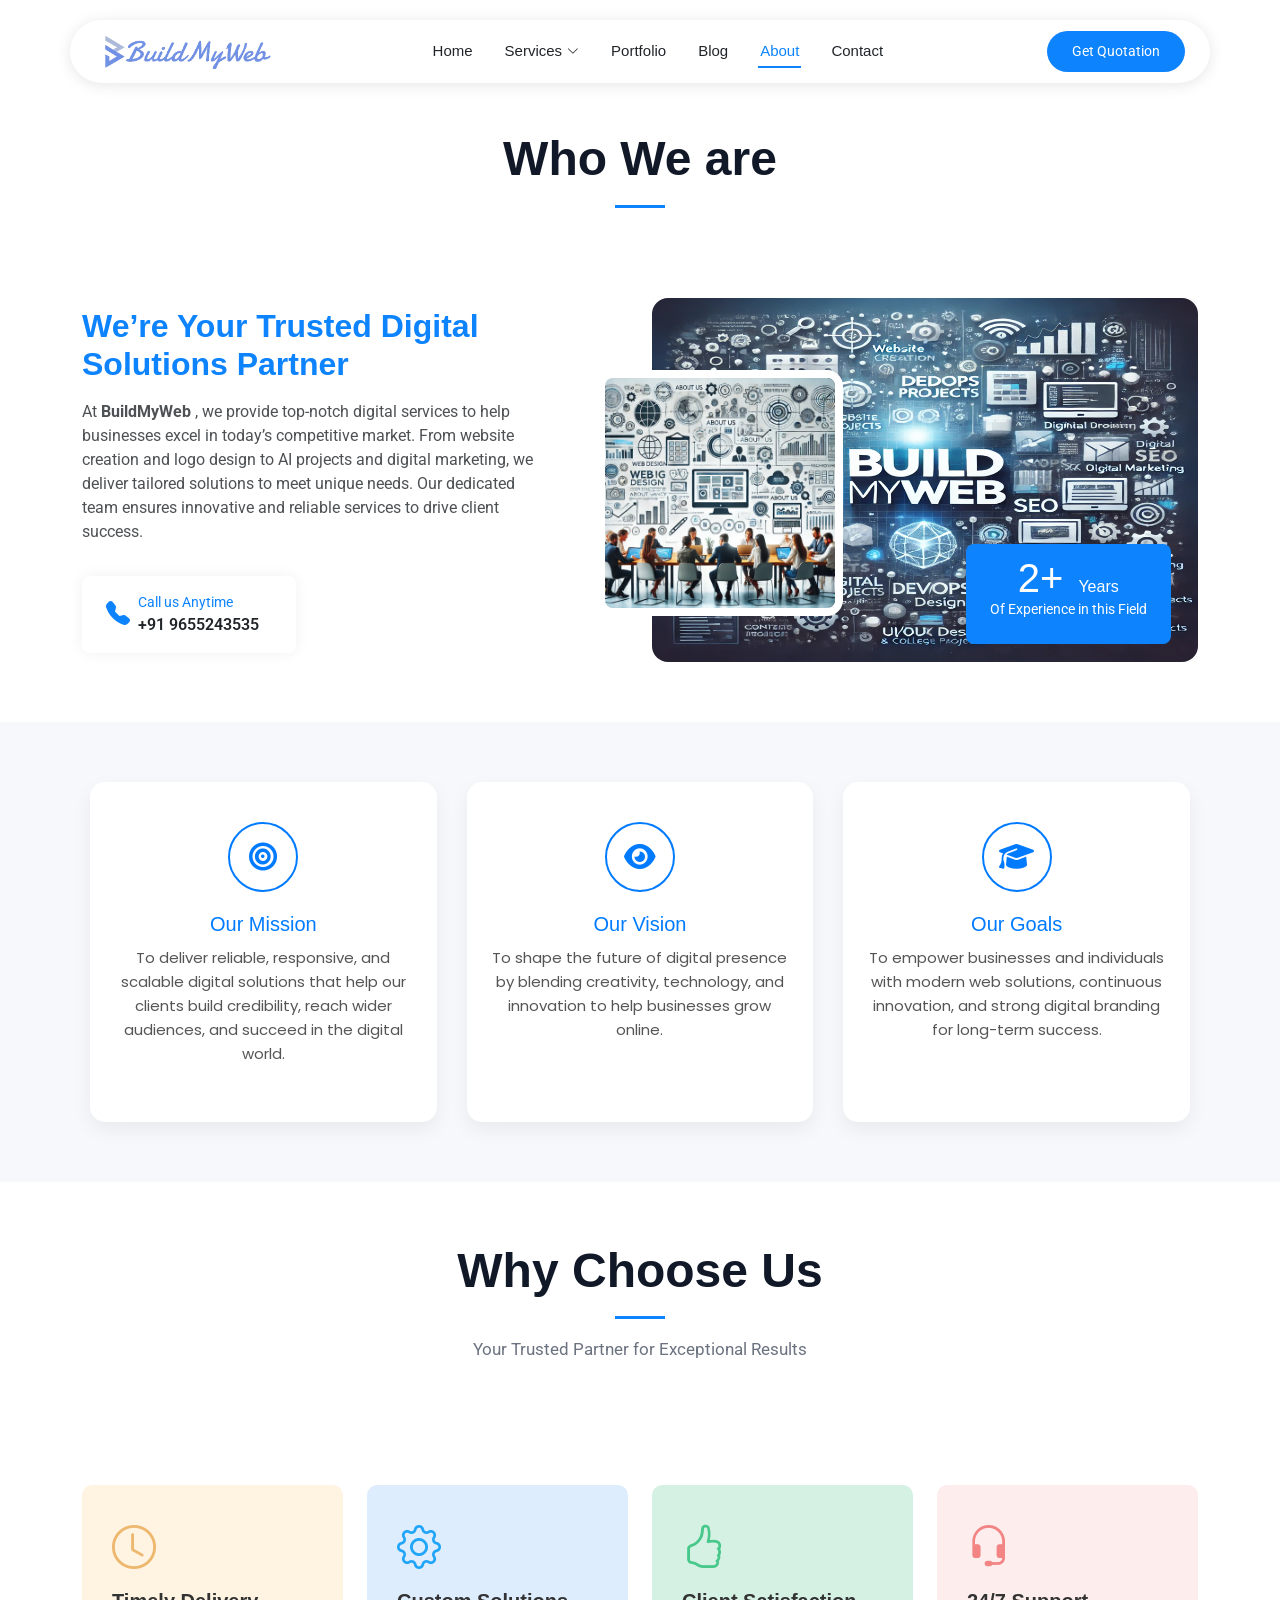
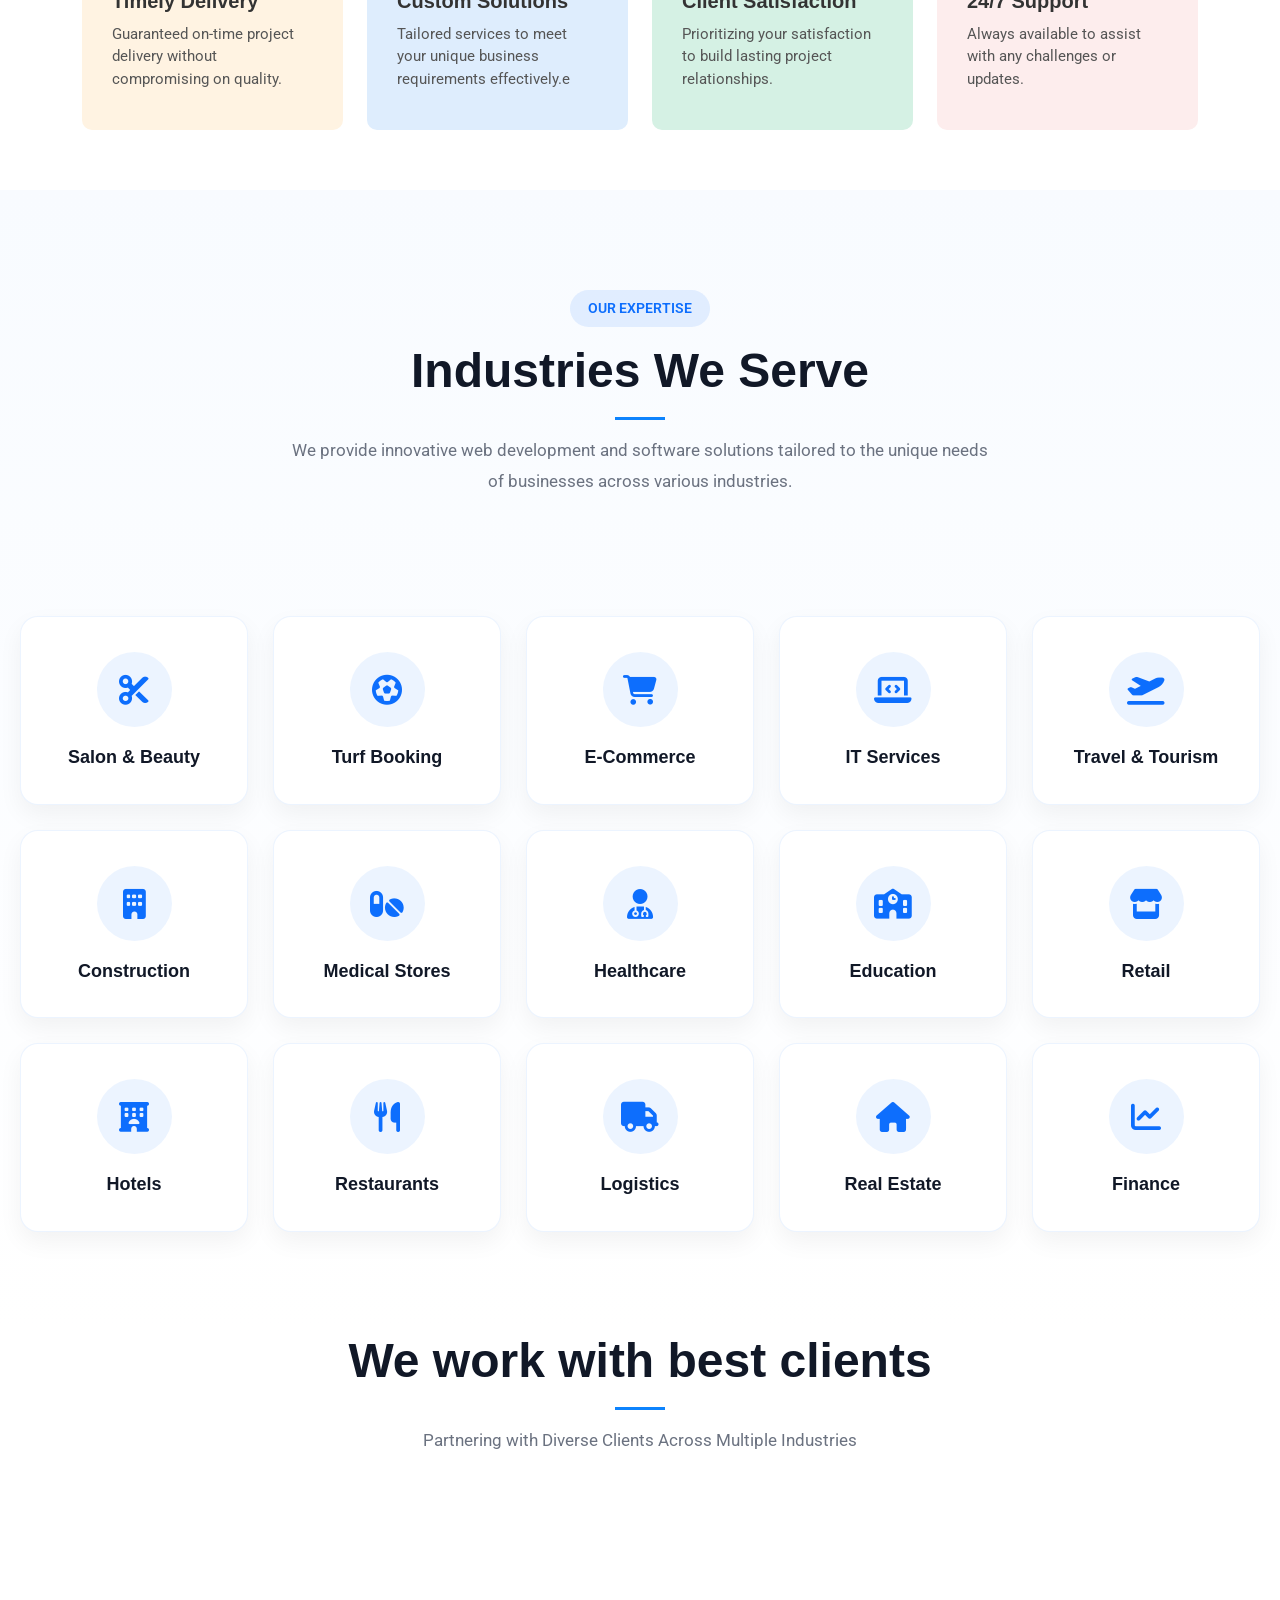
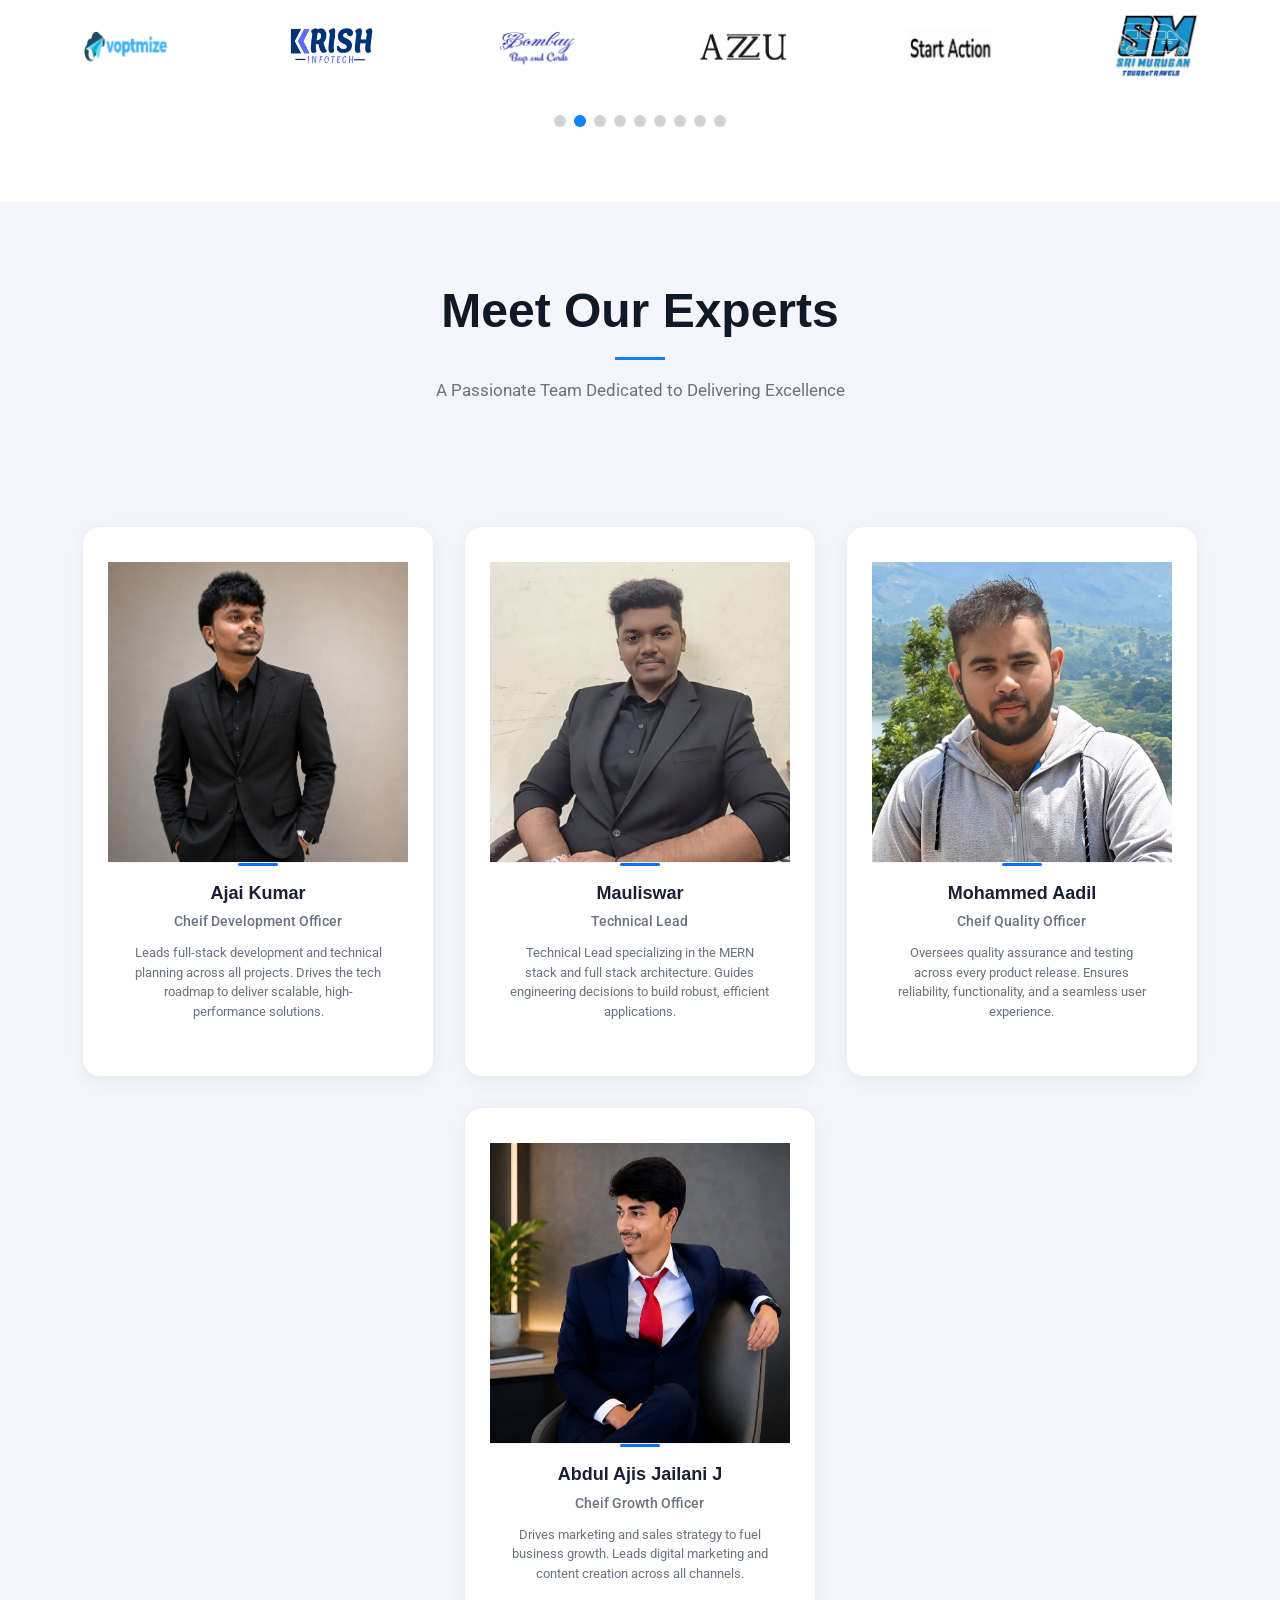
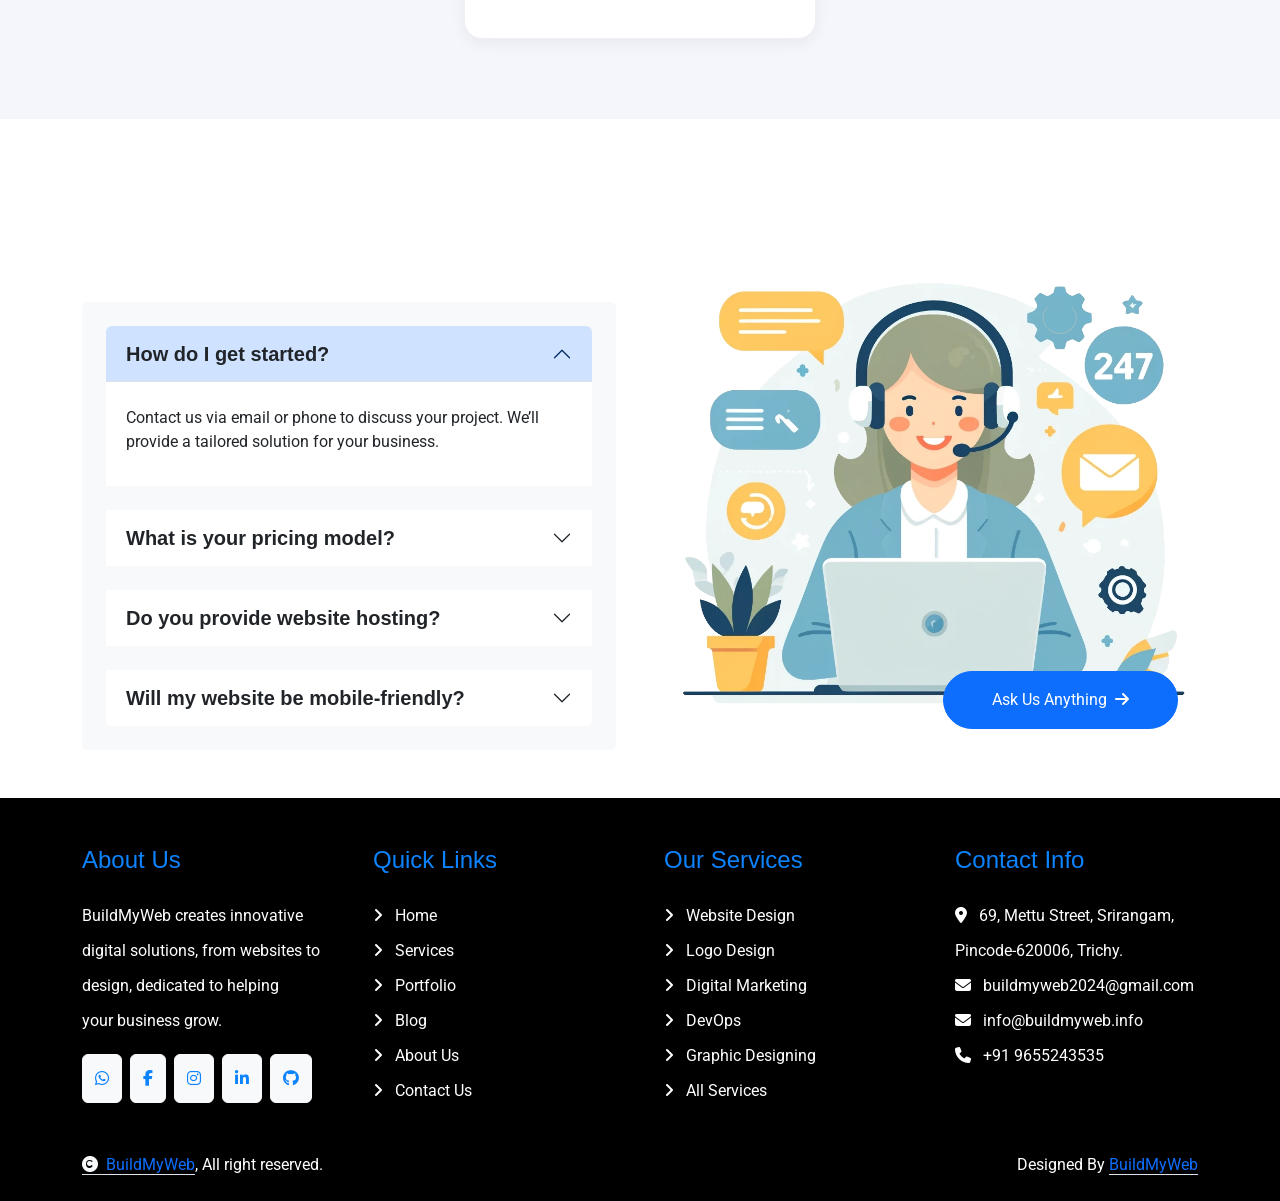
==== about.html @ dcf65a3c "Initial commit - BuildMyWeb website" ====
<!DOCTYPE html>
<html lang="en">

<head>
    <meta charset="utf-8">
    <meta content="width=device-width, initial-scale=1.0" name="viewport">
    <title>BuildMyWeb</title>
    <meta name="description" content="">
    <meta name="keywords" content="">

    <!-- Favicons -->
    <link href="assets/img/favicon.png" rel="icon">
    <link href="assets/img/apple-touch-icon.png" rel="apple-touch-icon">

    <!-- Fonts -->
    <link href="https://fonts.googleapis.com" rel="preconnect">
    <link href="https://fonts.gstatic.com" rel="preconnect" crossorigin>
    <link href="https://fonts.googleapis.com/css2?family=Roboto:ital,wght@0,100;0,300;0,400;0,500;0,700;0,900;1,100;1,300;1,400;1,500;1,700;1,900&family=Poppins:ital,wght@0,100;0,200;0,300;0,400;0,500;0,600;0,700;0,800;0,900;1,100;1,200;1,300;1,400;1,500;1,600;1,700;1,800;1,900&family=Source+Sans+Pro:ital,wght@0,200;0,300;0,400;0,600;0,700;0,900;1,200;1,300;1,400;1,600;1,700;1,900&display=swap"
        rel="stylesheet">
    <link href="https://cdnjs.cloudflare.com/ajax/libs/font-awesome/6.5.1/css/all.min.css" rel="stylesheet">

    <!-- Vendor CSS Files -->
    <link href="assets/vendor/bootstrap/css/bootstrap.min.css" rel="stylesheet">
    <link href="assets/vendor/bootstrap-icons/bootstrap-icons.css" rel="stylesheet">
    <link href="assets/vendor/aos/aos.css" rel="stylesheet">
    <link href="assets/vendor/glightbox/css/glightbox.min.css" rel="stylesheet">
    <link href="assets/vendor/swiper/swiper-bundle.min.css" rel="stylesheet">

    <!-- Main CSS File -->
    <link href="assets/css/main.css" rel="stylesheet">
    <link href="assets/css/style.css" rel="stylesheet">

    <!-- =======================================================
  * Template Name: iLanding
  * Template URL: https://bootstrapmade.com/ilanding-bootstrap-landing-page-template/
  * Updated: Nov 12 2024 with Bootstrap v5.3.3
  * Author: BootstrapMade.com
  * License: https://bootstrapmade.com/license/
  ======================================================== -->
</head>

<body class="index-page">

    <header id="header" class="header d-flex align-items-center fixed-top">
        <div class="header-container container-fluid container-xl position-relative d-flex align-items-center justify-content-between">

            <a href="index.html" class="logo d-flex align-items-center me-auto me-xl-0">
                <!-- Uncomment the line below if you also wish to use an image logo -->
                <img src="assets/bmw_img/logo.png" alt="" loading="eager">
                <!-- <h1 class="sitename">iLanding</h1> -->
            </a>

            <nav id="navmenu" class="navmenu">
                <ul>
                    <li><a href="index.html">Home</a></li>
                    <li class="dropdown"><a href="services.html"><span>Services</span> <i class="bi bi-chevron-down toggle-dropdown"></i></a>
                        <ul>
                            <li><a href="services.html">Website & UI/UX Design</a></li>
                            <li><a href="services.html">Branding & Graphic Design</a></li>
                            <li><a href="services.html">Digital Marketing & SEO</a></li>
                            <li><a href="services.html">Content Creation & Strategy</a></li>
                            <li><a href="services.html">DevOps & Project Solutions</a></li>

                        </ul>
                    </li>
                    <li><a href="portfolio.html">Portfolio</a></li>
                    <li><a href="blog.html">Blog</a></li>
                    <li><a href="about.html" class="active">About</a></li>
                    <li><a href="contact.html">Contact</a></li>
                </ul>
                <i class="mobile-nav-toggle d-xl-none bi bi-list"></i>
            </nav>

            <!-- Quotation Button -->
            <a class="btn-getstarted" href="javascript:void(0);" onclick="openPopup()" style="padding: 10px 25px;">
                Get Quotation
            </a>

        </div>
    </header>

    <main class="main">
        <!-- About Section -->
        <!-- About Section -->
        <section id="about" class="about section" style="padding-top: 130px;">
            <!-- Section Title -->
            <div class="container section-title" data-aos="fade-up" onclick="window.location.href='about.html';" style="padding-bottom: 15px;">
                <h2>Who We are</h2>
                <!-- <p>We’re Your Trusted Digital Solutions Partner</p> -->
            </div>
            <!-- End Section Title -->

            <div class="container" data-aos="fade-up" data-aos-delay="100">

                <div class="row gy-4 align-items-center justify-content-between">

                    <div class="col-xl-5" data-aos="fade-up" data-aos-delay="100">

                        <h3 class="about-meta">We’re Your Trusted Digital Solutions Partner</h3>
                        <p class="about-description">At <b> BuildMyWeb </b>, we provide top-notch digital services to help businesses excel in today’s competitive market. From website creation and logo design to AI projects and digital marketing, we deliver tailored solutions to
                            meet unique needs. Our dedicated team ensures innovative and reliable services to drive client success.</p>



                        <div class="info-wrapper">
                            <div class="row gy-4">
                                <!-- <div class="col-lg-6">
                                    <div class="contact-info  d-flex align-items-center gap-2">
                                        <i class="fa-sharp fa-solid fa-user-tie"></i>
                                        <div style="padding-left: 5px;">
                                            <h4 class="contact-number" style="font-size: 1.125rem;">Ajai Kumar</h4>
                                            <p class="contact-label" style="color: var(--accent-color);">CEO &amp; Founder</p>
                                        </div>
                                    </div>
                                </div> -->
                                <div class="col-lg-6">
                                    <div class="contact-info  d-flex align-items-center gap-2">
                                        <i class="bi bi-telephone-fill jump "></i>
                                        <div>
                                            <p class="contact-label jump " style="color: var(--accent-color);">Call us Anytime</p>
                                            <p class="contact-number jump ">+91 9655243535</p>
                                        </div>
                                    </div>
                                </div>
                            </div>
                        </div>
                    </div>

                    <div class="col-xl-6" data-aos="fade-up" data-aos-delay="200">
                        <div class="image-wrapper">
                            <div class="images position-relative" data-aos="zoom-out" data-aos-delay="400">
                                <img src="assets/bmw_img/about/smallabout.png" alt="Business Meeting" class="img-fluid main-image rounded-4" loading="eager">
                                <img src="assets/bmw_img/about/mainabout.png" alt="Team Discussion" class="img-fluid small-image rounded-4" loading="eager">
                            </div>
                            <div class="experience-badge floating">
                                <h3>2+ <span>Years</span></h3>
                                <p>Of Experience in this Field</p>
                            </div>
                        </div>
                    </div>
                </div>

            </div>

        </section>
        <!-- /About Section -->


        <section style="padding:60px 20px; background:#f6f8fc;">

            <style>
                .mv-grid {
                    display: grid;
                    grid-template-columns: repeat(3, 1fr);
                    gap: 30px;
                    max-width: 1100px;
                    margin: auto;
                    font-family: Poppins, sans-serif;
                }
                
                .mv-card {
                    background: #fff;
                    padding: 40px 25px;
                    border-radius: 15px;
                    text-align: center;
                    box-shadow: 0 8px 20px rgba(0, 0, 0, 0.06);
                    transition: 0.3s;
                    cursor: pointer;
                }
                
                .mv-icon {
                    width: 70px;
                    height: 70px;
                    border-radius: 50%;
                    border: 2px solid #007bff;
                    display: flex;
                    align-items: center;
                    justify-content: center;
                    margin: auto;
                    font-size: 28px;
                    color: #007bff;
                    transition: 0.3s;
                }
                
                .mv-card h3 {
                    margin: 20px 0 10px;
                    font-size: 20px;
                    color: #007bff;
                }
                
                .mv-card p {
                    font-size: 15px;
                    color: #555;
                    line-height: 1.6;
                }
                /* Hover */
                
                .mv-card:hover {
                    background: #007bff;
                    transform: translateY(-10px);
                }
                
                .mv-card:hover .mv-icon {
                    background: #fff;
                    color: #007bff;
                }
                
                .mv-card:hover h3,
                .mv-card:hover p {
                    color: #fff;
                }
                /* Tablet */
                
                @media(max-width:992px) {
                    .mv-grid {
                        grid-template-columns: repeat(2, 1fr);
                    }
                }
                /* Mobile */
                
                @media(max-width:600px) {
                    .mv-grid {
                        grid-template-columns: 1fr;
                    }
                }
            </style>

            <div class="mv-grid">

                <!-- Mission -->
                <div class="mv-card">
                    <div class="mv-icon">
                        <i class="fa-solid fa-bullseye"></i>
                    </div>
                    <h3>Our Mission</h3>
                    <p>
                        To deliver reliable, responsive, and scalable digital solutions that help our clients build credibility, reach wider audiences, and succeed in the digital world.
                    </p>
                </div>

                <!-- Vision -->
                <div class="mv-card">
                    <div class="mv-icon">
                        <i class="fa-solid fa-eye"></i>
                    </div>
                    <h3>Our Vision</h3>
                    <p>
                        To shape the future of digital presence by blending creativity, technology, and innovation to help businesses grow online.
                    </p>
                </div>

                <!-- Goals -->
                <div class="mv-card">
                    <div class="mv-icon">
                        <i class="fa-solid fa-graduation-cap"></i>
                    </div>
                    <h3>Our Goals</h3>
                    <p>
                        To empower businesses and individuals with modern web solutions, continuous innovation, and strong digital branding for long-term success.
                    </p>
                </div>

            </div>
        </section>


        <!-- Features Cards Section -->
        <section id="features-cards" class="features-cards section">
            <!-- Section Title -->
            <div class="container section-title" data-aos="fade-up">
                <h2>Why Choose Us</h2>
                <p>Your Trusted Partner for Exceptional Results</p>
            </div>
            <!-- End Section Title -->


            <div class="container">

                <div class="row gy-4">

                    <div class="col-xl-3 col-md-6" data-aos="zoom-in" data-aos-delay="100">
                        <div class="feature-box orange">
                            <i class="bi bi-clock"></i>
                            <h4>Timely Delivery</h4>
                            <p>Guaranteed on-time project delivery without compromising on quality.</p>
                        </div>
                    </div>
                    <!-- End Feature Borx-->

                    <div class="col-xl-3 col-md-6" data-aos="zoom-in" data-aos-delay="200">
                        <div class="feature-box blue">
                            <i class="bi bi-gear"></i>
                            <h4>Custom Solutions</h4>
                            <p>Tailored services to meet your unique business requirements effectively.e</p>
                        </div>
                    </div>
                    <!-- End Feature Borx-->

                    <div class="col-xl-3 col-md-6" data-aos="zoom-in" data-aos-delay="300">
                        <div class="feature-box green">
                            <i class="bi bi-hand-thumbs-up"></i>
                            <h4>Client Satisfaction</h4>
                            <p>Prioritizing your satisfaction to build lasting project relationships.</p>
                        </div>
                    </div>
                    <!-- End Feature Borx-->

                    <div class="col-xl-3 col-md-6" data-aos="zoom-in" data-aos-delay="400">
                        <div class="feature-box red">
                            <i class="bi bi-headset"></i>
                            <h4>24/7 Support</h4>
                            <p>Always available to assist with any challenges or updates.</p>
                        </div>
                    </div>
                    <!-- End Feature Borx-->

                </div>

            </div>

        </section>
        <!-- /Features Cards Section -->

                <!-- Industries We Serve Section -->
        <section class="industries-section">
            <div class="container">

                <div class="section-title">
                    <span>OUR EXPERTISE</span>
                    <h2>Industries We Serve</h2>
                    <p>
                        We provide innovative web development and software solutions
                        tailored to the unique needs of businesses across various industries.
                    </p>
                </div>

                <div class="industry-grid">

                    <div class="industry-card">
                        <i class="fas fa-cut"></i>
                        <h4>Salon & Beauty</h4>
                    </div>

                    <div class="industry-card">
                        <i class="fas fa-futbol"></i>
                        <h4>Turf Booking</h4>
                    </div>

                    <div class="industry-card">
                        <i class="fas fa-cart-shopping"></i>
                        <h4>E-Commerce</h4>
                    </div>

                    <div class="industry-card">
                        <i class="fas fa-laptop-code"></i>
                        <h4>IT Services</h4>
                    </div>

                    

                    <div class="industry-card">
                        <i class="fas fa-plane-departure"></i>
                        <h4>Travel & Tourism</h4>
                    </div>

                    <div class="industry-card">
                        <i class="fas fa-building"></i>
                        <h4>Construction</h4>
                    </div>

                    <div class="industry-card">
                        <i class="fas fa-pills"></i>
                        <h4>Medical Stores</h4>
                    </div>

                    <div class="industry-card">
                        <i class="fas fa-user-doctor"></i>
                        <h4>Healthcare</h4>
                    </div>

                    <div class="industry-card">
                        <i class="fas fa-school"></i>
                        <h4>Education</h4>
                    </div>

                    <div class="industry-card">
                        <i class="fas fa-store"></i>
                        <h4>Retail</h4>
                    </div>

                    

                    <div class="industry-card">
                        <i class="fas fa-hotel"></i>
                        <h4>Hotels</h4>
                    </div>

                    <div class="industry-card">
                        <i class="fas fa-utensils"></i>
                        <h4>Restaurants</h4>
                    </div>

                    <div class="industry-card">
                        <i class="fas fa-truck"></i>
                        <h4>Logistics</h4>
                    </div>

                    

                    <div class="industry-card">
                        <i class="fas fa-home"></i>
                        <h4>Real Estate</h4>
                    </div>

                    <div class="industry-card">
                        <i class="fas fa-chart-line"></i>
                        <h4>Finance</h4>
                    </div>

                    

                </div>

            </div>
        </section>
        <!-- Industries We Serve Section -->






        <!-- Clients Section -->
        <div class="container section-title" data-aos="fade-up" onclick="window.location.href='about.html';" style="padding-bottom: 20px;">
            <h2>We work with best clients</h2>
            <p>Partnering with Diverse Clients Across Multiple Industries</p>
        </div>
        <!-- End Section Title -->

        <section id="clients" class="clients section">

            <div class="container" data-aos="fade-up" data-aos-delay="100">


                <div class="swiper init-swiper">
                    <script type="application/json" class="swiper-config">
                        {
                            "loop": true,
                            "speed": 600,
                            "autoplay": {
                                "delay": 1000
                            },
                            "slidesPerView": "auto",
                            "pagination": {
                                "el": ".swiper-pagination",
                                "type": "bullets",
                                "clickable": true
                            },
                            "breakpoints": {
                                "320": {
                                    "slidesPerView": 2,
                                    "spaceBetween": 40
                                },
                                "480": {
                                    "slidesPerView": 3,
                                    "spaceBetween": 60
                                },
                                "640": {
                                    "slidesPerView": 4,
                                    "spaceBetween": 80
                                },
                                "992": {
                                    "slidesPerView": 6,
                                    "spaceBetween": 120
                                }
                            }
                        }
                    </script>
                    <div class="swiper-wrapper align-items-center">
                        <div class="swiper-slide"><img src="assets/bmw_img/client/svt.png" class="img-fluid" alt="" loading="eager"></div>
                        <div class="swiper-slide"><img src="assets/bmw_img/client/voptmize.png" class="img-fluid" alt="" loading="eager"></div>
                        <div class="swiper-slide"><img src="assets/bmw_img/client/krishinfotech.png" class="img-fluid" alt="" loading="eager"></div>
                        <div class="swiper-slide"><img src="assets/bmw_img/client/bbc.png" class="img-fluid" alt="" loading="eager"></div>
                        <div class="swiper-slide"><img src="assets/bmw_img/client/azzu.jpg" class="img-fluid" alt="" loading="eager"></div>
                        <div class="swiper-slide"><img src="assets/bmw_img/client/sa.png" class="img-fluid" alt="" loading="eager"></div>
                        <div class="swiper-slide"><img src="assets/bmw_img/client/srimurugan.jpg" class="img-fluid" alt="" loading="eager"></div>
                        <div class="swiper-slide"><img src="assets/bmw_img/client/mga.png" class="img-fluid" alt="" loading="eager"></div>
                        <div class="swiper-slide"><img src="assets/bmw_img/client/mgabuzzconnectlogo.png" class="img-fluid" alt="" loading="eager"></div>
                    </div>

                    <div class="swiper-pagination"></div>
                </div>

            </div>

        </section>
        <!-- /Clients Section -->


<!-- ================= Team Section (Photo-based, from team.html) ================= -->
<section class="team-section">
            <div class="container">

                <div class="section-title text-center">
                    <h2>Meet Our Experts</h2>
                    <p>A Passionate Team Dedicated to Delivering Excellence</p>
                </div>

                <div class="team-grid">

                    
                    <div class="team-card">
                        <div class="team-card-img">
                            <img src="assets/bmw_img/team/ajaikumar.jpeg" alt="Ajai Kumar">

                            
                        </div>

                        <div class="team-card-info">
                            <h4>Ajai Kumar</h4>
                            <span class="team-role">Cheif Development Officer</span>
                            <p class="team-desc">
                                Leads full-stack development and technical planning across all projects.
                                Drives the tech roadmap to deliver scalable, high-performance solutions.
                            </p>
                        </div>
                    </div>

                    
                    <div class="team-card">
                        <div class="team-card-img">
                            <img src="assets/bmw_img/team/mauli.jpeg" alt="Mauliswar">

                            
                        </div>

                        <div class="team-card-info">
                            <h4>Mauliswar</h4>
                            <span class="team-role">Technical Lead</span>
                            <p class="team-desc">
                                Technical Lead specializing in the MERN stack and full stack architecture.
                                Guides engineering decisions to build robust, efficient applications.
                            </p>
                        </div>
                    </div>

                    
                    <div class="team-card">
                        <div class="team-card-img">
                            <img src="assets/bmw_img/team/mohammed_aadil.jpeg" alt="Mohammed Aadil">

                            
                        </div>

                        <div class="team-card-info">
                            <h4>Mohammed Aadil</h4>
                            <span class="team-role">Cheif Quality Officer</span>
                            <p class="team-desc">
                                Oversees quality assurance and testing across every product release.
                                Ensures reliability, functionality, and a seamless user experience.
                            </p>
                        </div>
                    </div>

                    
                    <div class="team-card">
                        <div class="team-card-img">
                            <img src="assets/bmw_img/team/ajis_jailani.png" alt="Abdul Ajis Jailani J">

                            
                        </div>

                        <div class="team-card-info">
                            <h4>Abdul Ajis Jailani J</h4>
                            <span class="team-role">Cheif Growth Officer</span>
                            <p class="team-desc">
                                Drives marketing and sales strategy to fuel business growth.
                                Leads digital marketing and content creation across all channels.
                            </p>
                        </div>
                    </div>

                </div>

            </div>
        </section>

        <style>
            

 .team-section {
    background: #f4f6fb;
    padding: 80px 0;
}

.team-grid{
    display:flex;
    flex-wrap:wrap;
    justify-content:center;
    gap:30px;
}



.team-card{
    background:#fff;
    border-radius:18px;
    overflow:hidden;
    border:1px solid #eef0f6;
    box-shadow:0 4px 16px rgba(0,0,0,0.06);
    transition:all .35s ease;
    cursor:pointer;
}

.team-card:hover{
    transform:translateY(-10px);
    box-shadow:0 20px 48px rgba(13,110,253,.15);
}



@media (min-width:992px){

    .team-card{
        flex:0 0 calc(33.333% - 20px);
        max-width:calc(33.333% - 20px);
    }

}



@media (min-width:768px) and (max-width:991px){

    .team-card{
        flex:0 0 calc(50% - 15px);
        max-width:calc(50% - 15px);
    }

}



@media (max-width:767px){

    .team-card{
        flex:0 0 100%;
        max-width:100%;
    }

}



.team-card-img{
    position:relative;
    overflow:hidden;
    height:300px;
}

.team-card-img img{
    width:100%;
    height:100%;
    object-fit:cover;
    object-position:top center;
    display:block;
    transition:transform .55s ease;
}

.team-card:hover .team-card-img img{
    transform:scale(1.07);
}



.team-card-overlay{
    position:absolute;
    inset:0;
    background:linear-gradient(
        to top,
        rgba(10,20,60,.85) 0%,
        rgba(10,20,60,.2) 55%,
        transparent 100%
    );

    display:flex;
    align-items:flex-end;
    justify-content:center;
    padding-bottom:20px;

    opacity:0;
    transition:.4s ease;
}

.team-card:hover .team-card-overlay{
    opacity:1;
}



.team-socials{
    display:flex;
    gap:10px;
    transform:translateY(15px);
    transition:.4s ease;
}

.team-card:hover .team-socials{
    transform:translateY(0);
}

.social-btn{
    width:40px;
    height:40px;
    border-radius:50%;
    display:flex;
    align-items:center;
    justify-content:center;
    text-decoration:none;
    color:#fff;

    background:rgba(255,255,255,.15);
    border:1px solid rgba(255,255,255,.3);

    backdrop-filter:blur(6px);

    transition:.3s ease;
}

.social-btn:hover{
    transform:scale(1.15);
    color:#fff;
}

.social-btn.whatsapp:hover{
    background:#25d366;
    border-color:#25d366;
}

.social-btn.linkedin:hover{
    background:#0a66c2;
    border-color:#0a66c2;
}

.social-btn.github:hover{
    background:#000;
    border-color:#000;
}


.team-card-info{
    padding:20px;
    text-align:center;
    background:#fff;
    border-top:1px solid #f0f2f8;
    position:relative;
}

.team-card-info::before{
    content:'';
    position:absolute;
    top:0;
    left:50%;
    transform:translateX(-50%);
    width:40px;
    height:3px;
    background:#0d6efd;
    border-radius:20px;
    transition:.35s ease;
}

.team-card:hover .team-card-info::before{
    width:80px;
}

.team-card-info h4{
    font-size:18px;
    font-weight:700;
    color:#1a1f36;
    margin-bottom:5px;
}

.team-role{
    font-size:14px;
    color:#6b7280;
    font-weight:500;
}

.team-desc{
    font-size:13px;
    color:#6b7280;
    font-weight:400;
    line-height:1.5;
    margin-top:10px;
    margin-bottom:0;
}



@media(max-width:768px){

    .team-card-img{
        height:250px;
    }

}

@media(max-width:480px){

    .team-card-img{
        height:220px;
    }

    .team-card-info h4{
        font-size:16px;
    }

} 
        </style>
<!-- ================= Team End ================= -->

<!-- ================= OLD Meet Our Experts (letter/icon placeholder version) - HIDDEN =================
<section class="team-section">
            <div class="container">

                <div class="section-title">
                    <h2>Meet Our Experts</h2>
                    <p>A Passionate Team Dedicated to Delivering Excellence</p>
                </div>

                <div class="team-grid">

                    

                    [ Team Member ]
                    <div class="team-card">

                        <div class="team-img">
                            <img src="assets/bmw_img/team/icon/A.jpg" alt="Ajai Kumar">
                        </div>

                        <div class="team-content">
                            <h4>Ajai Kumar</h4>
                            <span>MERN Stack Developer</span>

                            <p>
                                Skilled MERN developer focused on building high-performance,
                                responsive applications with clean architecture and efficient
                                backend systems.
                            </p>
                        </div>

                    </div>

                    [ Team Member ]
                    <div class="team-card">

                        <div class="team-img">
                            <img src="assets/bmw_img/team/icon/m1.jpeg" alt="Mauliswar">
                        </div>

                        <div class="team-content">
                            <h4>Mauliswar</h4>
                            <span>Full Stack Developer</span>

                            <p>
                                Experienced full stack developer specializing in modern web
                                applications, scalable software solutions, and seamless user
                                experiences using cutting-edge technologies.
                            </p>
                        </div>

                    </div>

                    [ Team Member ]
                    <div class="team-card">

                        <div class="team-img">
                            <img src="assets/bmw_img/team/icon/m3.jpeg" alt="Aadil">
                        </div>

                        <div class="team-content">
                            <h4>Mohammed Aadil</h4>
                            <span>QA Engineer</span>

                            <p>
                                Dedicated quality assurance engineer ensuring software reliability,
                                functionality, and exceptional user experiences through rigorous
                                testing processes.
                            </p>
                        </div>

                    </div>

                    [ Team Member ]
                    <div class="team-card">

                        <div class="team-img">
                            <img src="assets/bmw_img/team/icon/AJ.jpg" alt="Abdul Ajis Jailani J">
                        </div>

                        <div class="team-content">
                            <h4>Abdul Ajis Jailani J</h4>
                            <span>Sales &amp; Marketing</span>

                            <p>
                                Results-driven sales and marketing specialist focused on client
                                outreach, brand growth, and building lasting relationships that
                                drive business success.
                            </p>
                        </div>

                    </div>

                </div>

            </div>
        </section>
================= END OLD Meet Our Experts ================= -->





        <!-- FAQ Start -->
        <div class="container-fluid faq py-5">
            <div class="container py-5">
                <div class="row g-5 align-items-center">
                    <div class="col-lg-6 wow fadeInLeft" data-wow-delay="100">
                        <div class="container " data-aos="fade-up">
                            <h2>FAQs</h2>
                            <p>Get the Answers to Common Questions</p>
                        </div>
                        <!-- End Section Title -->
                        <div class="accordion bg-light rounded p-4" id="accordionExample">
                            <div class="accordion-item border-0 mb-4">
                                <h2 class="accordion-header" id="headingOne">
                                    <button class="accordion-button text-dark fs-5 fw-bold rounded-top" type="button" data-bs-toggle="collapse" data-bs-target="#collapseOne" aria-expanded="true" aria-controls="collapseTOne">
                    How do I get started?

                  </button>
                                </h2>
                                <div id="collapseOne" class="accordion-collapse collapse show" aria-labelledby="headingOne" data-bs-parent="#accordionExample">
                                    <div class="accordion-body my-2">

                                        <p>Contact us via email or phone to discuss your project. We’ll provide a tailored solution for your business.
                                        </p>
                                    </div>
                                </div>
                            </div>
                            <div class="accordion-item border-0 mb-4">
                                <h2 class="accordion-header" id="headingTwo">
                                    <button class="accordion-button collapsed text-dark fs-5 fw-bold rounded-top" type="button" data-bs-toggle="collapse" data-bs-target="#collapseTwo" aria-expanded="false" aria-controls="collapseTwo">
                    What is your pricing model?

                  </button>
                                </h2>
                                <div id="collapseTwo" class="accordion-collapse collapse" aria-labelledby="headingTwo" data-bs-parent="#accordionExample">
                                    <div class="accordion-body my-2">

                                        <p>Our pricing depends on the project scope. We offer flexible packages suited to your needs and budget.
                                        </p>
                                    </div>
                                </div>
                            </div>
                            <div class="accordion-item border-0 mb-4">
                                <h2 class="accordion-header" id="headingThree">
                                    <button class="accordion-button collapsed text-dark fs-5 fw-bold rounded-top" type="button" data-bs-toggle="collapse" data-bs-target="#collapseThree" aria-expanded="false" aria-controls="collapseThree">
                    Do you provide website hosting?
                  </button>
                                </h2>
                                <div id="collapseThree" class="accordion-collapse collapse" aria-labelledby="headingThree" data-bs-parent="#accordionExample">
                                    <div class="accordion-body my-2">

                                        <p>Yes, we offer website hosting services as part of our packages to ensure a smooth and reliable online presence.</p>
                                    </div>
                                </div>
                            </div>
                            <div class="accordion-item border-0 mb-0">
                                <h2 class="accordion-header" id="headingFour">
                                    <button class="accordion-button collapsed text-dark fs-5 fw-bold rounded-top" type="button" data-bs-toggle="collapse" data-bs-target="#collapseFour" aria-expanded="false" aria-controls="collapseFour">
                    Will my website be mobile-friendly?

                  </button>
                                </h2>
                                <div id="collapseFour" class="accordion-collapse collapse" aria-labelledby="headingFour" data-bs-parent="#accordionExample">
                                    <div class="accordion-body my-2">

                                        <p>Yes, all of our websites are designed to be fully responsive and optimized for mobile devices.
                                        </p>
                                    </div>
                                </div>
                            </div>
                        </div>
                    </div>
                    <div class="col-lg-6 wow fadeInRight" data-wow-delay="0.3s">
                        <div class="faq-img RotateMoveRight rounded">
                            <img src="assets/bmw_img/faq/faq.webp" class="img-fluid rounded w-100" alt="Image" loading="eager">
                            <a class="faq-btn btn btn-primary rounded-pill text-white py-3 px-5" href="tel:+919655243535">Ask Us Anything<i
                  class="fas fa-arrow-right ms-2"></i></a>
                        </div>
                    </div>
                </div>
            </div>
        </div>
        <!-- FAQ End -->









        <!-- ================= Popup Form ================= -->
        <div id="popupForm" class="popup-overlay">
            <div class="popup-content animate-popup">
                <span class="popup-close" onclick="closePopup()">&times;</span>
                <h3 class="popup-title">🚀 Let’s Connect</h3>
                <p class="popup-subtitle">Fill the form below and our team will reach you.</p>

                <form action="submit.php" method="post" class="popup-form">
                    <input type="text" name="name" placeholder="Name *" required>
                    <input type="email" name="email" placeholder="Email *" required>

                    <!-- Business Category Dropdown -->
                    <select name="business_category" required style="color: gray;" onchange="this.style.color='black'">
                <option value="" disabled selected>Select Business Category</option>
                <option value="Website Creation">Website Creation</option>
                <option value="Logo Design">Logo Design</option>
                <option value="DevOps Projects">DevOps Projects</option>
                <option value="Digital Marketing">Digital Marketing</option>
                <option value="SEO">SEO</option>
                <option value="Graphic Designing">Graphic Designing</option>
                <option value="Content Creation">Content Creation</option>
                <option value="UI/UX Design">UI/UX Design</option>
                <option value="College Projects">College Projects</option>
                <option value="Other">Other</option>
            </select>

                    <input type="text" name="phone" placeholder="Phone Number *" required>
                    <textarea name="message" rows="3" placeholder="Message"></textarea>

                    <!-- 🧰 Honeypot (hidden for bots) -->
                    <input type="text" name="company" style="display:none">

                    <!-- 🧰 Timestamp -->
                    <input type="hidden" name="form_start" value="<?php echo time(); ?>">

                    <button type="submit" class="btn">Send Now</button>
                </form>
            </div>
        </div>

        <!-- ================= JS ================= -->
        <script>
            // Show popup automatically after 5 seconds
            window.onload = function() {
                setTimeout(function() {
                    openPopup();
                }, 5000);
            };

            // Open popup
            function openPopup() {
                document.getElementById("popupForm").style.display = "flex";
            }

            // Close popup
            function closePopup() {
                document.getElementById("popupForm").style.display = "none";
            }

            // Close popup when Esc key is pressed
            document.addEventListener("keydown", function(event) {
                if (event.key === "Escape") { // Check if Esc key is pressed
                    closePopup();
                }
            });
        </script>







        <!-- Footer Start -->
        <div class="container-fluid footer  wow fadeIn" data-wow-delay="0.2s" style="padding-bottom: 20px;">
            <div class="container ">
                <div class="row g-5" style="padding-top: 0px">
                    <div class="col-md-6 col-lg-6 col-xl-3">
                        <div class="footer-item d-flex flex-column">
                            <div class="footer-item">
                                <h4 class=" mb-4" style="color: #0d83fd">About Us</h4>
                                <p class="mb-3" style="color: white;">BuildMyWeb creates innovative digital solutions, from websites to design, dedicated to helping your business grow. </p>
                                </p>
                                <div class="d-flex align-items-center">
                                    <a class="btn btn-light btn-md-square me-2" href="https://wa.me/919655243535" target="_blank"><i
                      class="fab fa-whatsapp" style="color:#0d83fd;"></i></a>
                                    <a class="btn btn-light btn-md-square me-2" href="https://www.facebook.com/profile.php?id=61566388709311" target="_blank"><i
                      class="fab fa-facebook-f" style="color:#0d83fd;"></i></a>
                                    <a class="btn btn-light btn-md-square me-2" href="https://www.instagram.com/build_my_web/" target="_blank"><i class="fab fa-instagram" style="color:#0d83fd;"></i></a>
                                    <a class="btn btn-light btn-md-square me-2" href="https://www.linkedin.com/in/buildmy-web-790a62329/" target="_blank"><i class="fab fa-linkedin-in " style="color:#0d83fd;"></i></a>
                                    <a class="btn btn-light btn-md-square me-0" href="https://github.com/BuildMyWeb2024" target="_blank"><i class="fab fa-github" style="color:#0d83fd;"></i></a>

                                </div>
                            </div>
                        </div>
                    </div>
                    <div class="col-md-6 col-lg-6 col-xl-3">
                        <div class="footer-item d-flex flex-column">
                            <h4 class=" mb-4" style="color: #0d83fd">Quick Links </h4>
                            <a href="index.html"><i class="fas fa-angle-right me-2"></i> Home</a>
                            <a href="services.html"><i class="fas fa-angle-right me-2"></i> Services</a>
                            <a href="portfolio.html"><i class="fas fa-angle-right me-2"></i> Portfolio</a>
                            <a href="blog.html"><i class="fas fa-angle-right me-2"></i> Blog</a>
                            <a href="about.html"><i class="fas fa-angle-right me-2"></i> About Us</a>
                            <a href="contact.html"><i class="fas fa-angle-right me-2"></i> Contact Us</a>

                        </div>
                    </div>
                    <div class="col-md-6 col-lg-6 col-xl-3">
                        <div class="footer-item d-flex flex-column">
                            <h4 class=" mb-4" style="color: #0d83fd">Our Services</h4>
                            <a href="services.html"><i class="fas fa-angle-right me-2"></i> Website Design</a>
                            <a href="services.html"><i class="fas fa-angle-right me-2"></i> Logo Design</a>
                            <a href="services.html"><i class="fas fa-angle-right me-2"></i> Digital Marketing</a>
                            <a href="services.html"><i class="fas fa-angle-right me-2"></i> DevOps</a>
                            <a href="services.html"><i class="fas fa-angle-right me-2"></i> Graphic Designing</a>

                            <a href="services.html"><i class="fas fa-angle-right me-2"></i> All Services</a>
                        </div>
                    </div>
                    <div class="col-md-6 col-lg-6 col-xl-3">
                        <div class="footer-item d-flex flex-column">
                            <h4 class=" mb-4" style="color: #0d83fd">Contact Info</h4>
                            <a href="https://www.google.com/maps?q=69,Mettu+Street,Srirangam,Trichy,+620006" target="_blank"><i
                              class="fa fa-map-marker-alt me-2"></i> 69, Mettu Street, Srirangam, Pincode-620006, Trichy.</a>
                            <a href="mailto:buildmyweb2024@gmail.com" target="_blank"><i class="fas fa-envelope me-2"></i>
                              buildmyweb2024@gmail.com
                            </a>
                            <a href="mailto:info@buildmyweb.info" target="_blank"><i class="fas fa-envelope me-2"></i>
                              info@buildmyweb.info
                            </a>
                            <!-- <a href=""><i class="fas fa-envelope me-2"></i> info@example.com</a> -->
                            <a href="tel:+919655243535" target="_blank"><i class="fas fa-phone me-2"></i> +91 9655243535</a>
                            <!-- <a href="" class="mb-3"><i class="fas fa-print me-2"></i> +012 345 67890</a> -->

                        </div>
                    </div>
                </div>
            </div>
        </div>
        <!-- Footer End -->

        <!-- Copyright Start -->
        <div class="container-fluid copyright py-4">
            <div class="container">
                <div class="row g-4 align-items-center">
                    <div class="col-md-6 text-center text-md-start mb-md-0">
                        <span style="color: white"><a href="#" class="border-bottom text-primary"><i
                  class="fas fa-copyright text-light me-2"></i>BuildMyWeb</a>, All right reserved.</span>
                    </div>
                    <div class="col-md-6 text-center text-md-end " style="color: white; ;">
                        <!--/*** This template is free as long as you keep the below author’s credit link/attribution link/backlink. ***/-->
                        <!--/*** If you'd like to use the template without the below author’s credit link/attribution link/backlink, ***/-->
                        <!--/*** you can purchase the Credit Removal License from "https://htmlcodex.com/credit-removal". ***/-->
                        Designed By <a class="border-bottom text-primary" href="https://buildmyweb.info/">BuildMyWeb</a>
                    </div>
                </div>
            </div>
        </div>
        <!-- Copyright End -->

    </main>




    <!-- Scroll Top -->
    <a target="_blank" class="scroll-top d-flex align-items-center justify-content-center"><i class="bi bi-arrow-up-short"></i></a>
    <!-- Scroll Top -->
    <!-- <a href="#"  class="scroll-top d-flex align-items-center justify-content-center"><i class="bi bi-arrow-up-short"></i></a> -->
    <!-- Vendor JS Files -->

    <script src="assets/vendor/bootstrap/js/bootstrap.bundle.min.js"></script>
    <script src="assets/vendor/php-email-form/validate.js"></script>
    <script src="assets/vendor/aos/aos.js"></script>
    <script src="assets/vendor/glightbox/js/glightbox.min.js"></script>
    <script src="assets/vendor/swiper/swiper-bundle.min.js"></script>
    <script src="assets/vendor/imagesloaded/imagesloaded.pkgd.min.js"></script>
    <script src="assets/vendor/isotope-layout/isotope.pkgd.min.js"></script>

    <!-- Main JS File -->
    <script src="assets/js/main.js"></script>
    <script src="assets/js/main1.js"></script>


</body>

</html>
---- assets/css/main.css ----
/**
* Template Name: HeroBiz
* Template URL: https://bootstrapmade.com/herobiz-bootstrap-business-template/
* Updated: Aug 07 2024 with Bootstrap v5.3.3
* Author: BootstrapMade.com
* License: https://bootstrapmade.com/license/
*/


/*--------------------------------------------------------------
# Font & Color Variables
# Help: https://bootstrapmade.com/color-system/
--------------------------------------------------------------*/


/* Fonts */

:root {
    --default-font: "Roboto", system-ui, -apple-system, "Segoe UI", Roboto, "Helvetica Neue", Arial, "Noto Sans", "Liberation Sans", sans-serif, "Apple Color Emoji", "Segoe UI Emoji", "Segoe UI Symbol", "Noto Color Emoji";
    --heading-font: "Source Sans Pro", sans-serif;
    --nav-font: "Poppins", sans-serif;
}


/* Global Colors - The following color variables are used throughout the website. Updating them here will change the color scheme of the entire website */


/* :root { */


/* --background-color: #ffffff; Background color for the entire website, including individual sections 
  --default-color: #1a1f24; /* Default color used for the majority of the text content across the entire website 
  --heading-color: #485664; /* Color for headings, subheadings and title throughout the website 
  --accent-color: #0ea2bd; /* Accent color that represents your brand on the website. It's used for buttons, links, and other elements that need to stand out 
  --surface-color: #ffffff;  The surface color is used as a background of boxed elements within sections, such as cards, icon boxes, or other elements that require a visual separation from the global background. 
  --contrast-color: #ffffff; Contrast color for text, ensuring readability against backgrounds of accent, heading, or default colors.
}

/* Nav Menu Colors - The following color variables are used specifically for the navigation menu. They are separate from the global colors to allow for more customization options */

:root {
    --nav-color: #485664;
    /* The default color of the main navmenu links */
    --nav-hover-color: #0ea2bd;
    /* Applied to main navmenu links when they are hovered over or active */
    --nav-mobile-background-color: #ffffff;
    /* Used as the background color for mobile navigation menu */
    --nav-dropdown-background-color: #ffffff;
    /* Used as the background color for dropdown items that appear when hovering over primary navigation items */
    --nav-dropdown-color: #485664;
    /* Used for navigation links of the dropdown items in the navigation menu. */
    --nav-dropdown-hover-color: #0ea2bd;
    /* Similar to --nav-hover-color, this color is applied to dropdown navigation links when they are hovered over. */
}


/* Color Presets - These classes override global colors when applied to any section or element, providing reuse of the sam color scheme. */

.light-background {
    --background-color: #eef0f2;
    --surface-color: #ffffff;
}

.dark-background {
    --background-color: #3a4753;
    --default-color: #ffffff;
    --heading-color: #ffffff;
    --surface-color: #4f6171;
    --contrast-color: #ffffff;
}


/* Smooth scroll */

:root {
    scroll-behavior: smooth;
}


/*--------------------------------------------------------------
# General Styling & Shared Classes
--------------------------------------------------------------*/

body {
    color: var(--default-color);
    background-color: var(--background-color);
    font-family: var(--default-font);
}

a {
    color: var(--accent-color);
    text-decoration: none;
    transition: 0.3s;
}

a:hover {
    color: color-mix(in srgb, var(--accent-color), transparent 25%);
    text-decoration: none;
}

h1,
h2,
h3,
h4,
h5,
h6 {
    color: var(--heading-color);
    font-family: var(--heading-font);
}


/* Pulsating Play Button
------------------------------*/

.pulsating-play-btn {
    width: 94px;
    height: 94px;
    background: radial-gradient( var(--accent-color) 50%, color-mix(in srgb, var(--accent-color), transparent 75%) 52%);
    border-radius: 50%;
    display: block;
    position: relative;
    overflow: hidden;
}

.pulsating-play-btn:before {
    content: "";
    position: absolute;
    width: 120px;
    height: 120px;
    animation-delay: 0s;
    animation: pulsate-play-btn 2s;
    animation-direction: forwards;
    animation-iteration-count: infinite;
    animation-timing-function: steps;
    opacity: 1;
    border-radius: 50%;
    border: 5px solid color-mix(in srgb, var(--accent-color), transparent 30%);
    top: -15%;
    left: -15%;
    background: rgba(198, 16, 0, 0);
}

.pulsating-play-btn:after {
    content: "";
    position: absolute;
    left: 50%;
    top: 50%;
    transform: translateX(-40%) translateY(-50%);
    width: 0;
    height: 0;
    border-top: 10px solid transparent;
    border-bottom: 10px solid transparent;
    border-left: 15px solid #fff;
    z-index: 100;
    transition: all 400ms cubic-bezier(0.55, 0.055, 0.675, 0.19);
}

.pulsating-play-btn:hover:before {
    content: "";
    position: absolute;
    left: 50%;
    top: 50%;
    transform: translateX(-40%) translateY(-50%);
    width: 0;
    height: 0;
    border: none;
    border-top: 10px solid transparent;
    border-bottom: 10px solid transparent;
    border-left: 15px solid #fff;
    z-index: 200;
    animation: none;
    border-radius: 0;
}

.pulsating-play-btn:hover:after {
    border-left: 15px solid var(--accent-color);
    transform: scale(20);
}

@keyframes pulsate-play-btn {
    0% {
        transform: scale(0.6, 0.6);
        opacity: 1;
    }
    100% {
        transform: scale(1, 1);
        opacity: 0;
    }
}


/* PHP Email Form Messages
------------------------------*/

.php-email-form .error-message {
    display: none;
    background: #df1529;
    color: #ffffff;
    text-align: left;
    padding: 15px;
    margin-bottom: 24px;
    font-weight: 600;
}

.php-email-form .sent-message {
    display: none;
    color: #ffffff;
    background: #059652;
    text-align: center;
    padding: 15px;
    margin-bottom: 24px;
    font-weight: 600;
}

.php-email-form .loading {
    display: none;
    background: var(--surface-color);
    text-align: center;
    padding: 15px;
    margin-bottom: 24px;
}

.php-email-form .loading:before {
    content: "";
    display: inline-block;
    border-radius: 50%;
    width: 24px;
    height: 24px;
    margin: 0 10px -6px 0;
    border: 3px solid var(--accent-color);
    border-top-color: var(--surface-color);
    animation: php-email-form-loading 1s linear infinite;
}

@keyframes php-email-form-loading {
    0% {
        transform: rotate(0deg);
    }
    100% {
        transform: rotate(360deg);
    }
}


/*--------------------------------------------------------------
# Global Header
--------------------------------------------------------------*/

.header {
    color: var(--default-color);
    background-color: var(--background-color);
    padding: 20px 0;
    transition: all 0.5s;
    z-index: 997;
}

.header .logo {
    line-height: 1;
}

.header .logo img {
    max-height: 36px;
    margin-right: 8px;
}

.header .logo h1 {
    font-size: 32px;
    font-weight: 300;
    margin: 0;
    color: var(--heading-color);
}

.header .logo span {
    color: var(--accent-color);
    font-weight: 400;
    font-size: 34px;
    margin-left: 2px;
}

.header .btn-getstarted,
.header .btn-getstarted:focus {
    color: var(--contrast-color);
    background: var(--accent-color);
    font-size: 14px;
    padding: 8px 26px;
    margin: 0;
    border-radius: 4px;
    transition: 0.3s;
}

.header .btn-getstarted:hover,
.header .btn-getstarted:focus:hover {
    color: var(--contrast-color);
    background: color-mix(in srgb, var(--accent-color), transparent 15%);
}

@media (max-width: 1200px) {
    .header .logo {
        order: 1;
    }
    .header .btn-getstarted {
        order: 2;
        margin: 0 15px 0 0;
        padding: 6px 20px;
    }
    .header .navmenu {
        order: 3;
    }
}


/* 
.scrolled .header {
  box-shadow: 0px 0 18px rgba(0, 0, 0, 0.1);
} */


/*--------------------------------------------------------------
# Preloader
--------------------------------------------------------------*/

#preloader {
    position: fixed;
    inset: 0;
    z-index: 9999;
    overflow: hidden;
    background-color: var(--background-color);
    transition: all 0.6s ease-out;
    width: 100%;
    height: 100vh;
}

#preloader:before,
#preloader:after {
    content: "";
    position: absolute;
    border: 4px solid var(--accent-color);
    border-radius: 50%;
    animation: animate-preloader 2s cubic-bezier(0, 0.2, 0.8, 1) infinite;
}

#preloader:after {
    animation-delay: -0.5s;
}

@keyframes animate-preloader {
    0% {
        width: 10px;
        height: 10px;
        top: calc(50% - 5px);
        left: calc(50% - 5px);
        opacity: 1;
    }
    100% {
        width: 72px;
        height: 72px;
        top: calc(50% - 36px);
        left: calc(50% - 36px);
        opacity: 0;
    }
}


/*--------------------------------------------------------------
# Scroll Top Button
--------------------------------------------------------------*/

.scroll-top {
    position: fixed;
    visibility: hidden;
    opacity: 0;
    right: 15px;
    bottom: 15px;
    z-index: 99999;
    background-color: var(--accent-color);
    width: 40px;
    height: 40px;
    border-radius: 4px;
    transition: all 0.4s;
}

.scroll-top i {
    font-size: 24px;
    color: var(--contrast-color);
    line-height: 0;
}

.scroll-top:hover {
    background-color: color-mix(in srgb, var(--accent-color), transparent 20%);
    color: var(--contrast-color);
}

.scroll-top.active {
    visibility: visible;
    opacity: 1;
}


/*--------------------------------------------------------------
# Disable aos animation delay on mobile devices
--------------------------------------------------------------*/

@media screen and (max-width: 768px) {
    [data-aos-delay] {
        transition-delay: 0 !important;
    }
}


/*--------------------------------------------------------------
# Global Page Titles & Breadcrumbs
--------------------------------------------------------------*/

.page-title {
    --background-color: color-mix(in srgb, var(--default-color), transparent 96%);
    color: var(--default-color);
    background-color: var(--background-color);
    padding: 25px 0;
    position: relative;
}

.page-title h1 {
    font-size: 28px;
    font-weight: 300;
}

.page-title .breadcrumbs ol {
    display: flex;
    flex-wrap: wrap;
    list-style: none;
    padding: 0;
    margin: 0;
    font-size: 14px;
}

.page-title .breadcrumbs ol li+li {
    padding-left: 10px;
}

.page-title .breadcrumbs ol li+li::before {
    content: "/";
    display: inline-block;
    padding-right: 10px;
    color: color-mix(in srgb, var(--default-color), transparent 70%);
}


/*--------------------------------------------------------------
# Global Sections
--------------------------------------------------------------*/

section,
.section {
    color: var(--default-color);
    background-color: var(--background-color);
    padding: 60px 0;
    scroll-margin-top: 100px;
    overflow: clip;
}

@media (max-width: 1199px) {
    section,
    .section {
        scroll-margin-top: 66px;
    }
}


/*--------------------------------------------------------------
# Hero Section
--------------------------------------------------------------*/

.hero {
    width: 100%;
    min-height: 50vh;
    position: relative;
    padding: 120px 0 60px 0;
    display: flex;
    align-items: center;
    background: url("../img/hero-bg.png") center center;
    background-size: cover;
}

.hero h1 {
    margin: 0 0 10px 0;
    font-size: 48px;
    font-weight: 300;
}

.hero h1 span {
    color: var(--accent-color);
}

.hero p {
    color: color-mix(in srgb, var(--default-color), transparent 30%);
    /* margin: 5px 0 30px 0; */
    font-size: 20px;
    font-weight: 400;
}

.hero .btn-get-started {
    color: var(--contrast-color);
    background: var(--accent-color);
    font-family: var(--heading-font);
    font-weight: 400;
    font-size: 15px;
    letter-spacing: 1px;
    display: inline-block;
    padding: 10px 28px;
    border-radius: 4px;
    transition: 0.5s;
}

.hero .btn-get-started:hover {
    color: var(--contrast-color);
    background: color-mix(in srgb, var(--accent-color), transparent 15%);
}

.hero .btn-watch-video {
    font-size: 16px;
    transition: 0.5s;
    margin-left: 25px;
    color: var(--default-color);
    font-weight: 500;
}

.hero .btn-watch-video i {
    color: var(--accent-color);
    font-size: 32px;
    transition: 0.3s;
    line-height: 0;
    margin-right: 8px;
}

.hero .btn-watch-video:hover {
    color: var(--accent-color);
}

.hero .btn-watch-video:hover i {
    color: color-mix(in srgb, var(--accent-color), transparent 15%);
}

.hero .animated {
    margin-bottom: 60px;
    animation: up-down 2s ease-in-out infinite alternate-reverse both;
}

@media (min-width: 992px) {
    .hero .animated {
        max-width: 45%;
    }
}

@media (max-width: 991px) {
    .hero .animated {
        max-width: 60%;
    }
}

@media (max-width: 575px) {
    .hero .animated {
        max-width: 80%;
    }
}

@media (max-width: 640px) {
    .hero h1 {
        font-size: 28px;
        line-height: 36px;
    }
    .hero p {
        font-size: 18px;
        line-height: 24px;
        margin-bottom: 30px;
    }
    .hero .btn-get-started,
    .hero .btn-watch-video {
        font-size: 13px;
    }
}

@keyframes up-down {
    0% {
        transform: translateY(10px);
    }
    100% {
        transform: translateY(-10px);
    }
}


/*--------------------------------------------------------------
# Featured Services Section
--------------------------------------------------------------*/

.featured-services .service-item {
    padding: 50px 30px;
    transition: all ease-in-out 0.4s;
    height: 100%;
}

.featured-services .service-item .icon {
    margin-bottom: 10px;
}

.featured-services .service-item .icon i {
    color: var(--accent-color);
    font-size: 36px;
    transition: 0.3s;
}

.featured-services .service-item h4 {
    font-weight: 700;
    margin-bottom: 15px;
    font-size: 20px;
}

.featured-services .service-item h4 a {
    color: var(--heading-color);
    transition: ease-in-out 0.3s;
}

.featured-services .service-item p {
    line-height: 24px;
    font-size: 14px;
    margin-bottom: 0;
}

.featured-services .service-item:hover {
    transform: translateY(-10px);
    background-color: var(--surface-color);
    box-shadow: 0px 5px 90px 0px rgba(0, 0, 0, 0.1);
}

.featured-services .service-item:hover h4 a {
    color: var(--accent-color);
}


/*--------------------------------------------------------------
# About Section
--------------------------------------------------------------*/

.about .about-img {
    position: relative;
    margin: 60px 0 0 60px;
}

.about .about-img:before {
    position: absolute;
    inset: -60px 0 0 -60px;
    content: "";
    background: url("../img/about-bg.png") top left;
    background-repeat: no-repeat;
    z-index: 1;
}

.about .about-img img {
    position: relative;
    z-index: 2;
}

@media (max-width: 575px) {
    .about .about-img {
        margin: 30px 0 0 30px;
    }
    .about .about-img:before {
        inset: -30px 0 0 -30px;
    }
}

.about h3 {
    font-weight: 300;
    font-size: 32px;
    margin-bottom: 20px;
}

@media (max-width: 768px) {
    .about h3 {
        font-size: 28px;
    }
}

.about .nav-pills {
    border-bottom: 1px solid color-mix(in srgb, var(--default-color), transparent 85%);
}

.about .nav-pills li+li {
    margin-left: 40px;
}

.about .nav-link {
    background: none;
    font-size: 18px;
    font-weight: 400;
    color: var(--default-color);
    padding: 12px 0;
    margin-bottom: -2px;
    border-radius: 0;
}

.about .nav-link.active {
    color: var(--accent-color);
    background: none;
    border-bottom: 3px solid var(--accent-color);
}

@media (max-width: 575px) {
    .about .nav-link {
        font-size: 16px;
    }
}

.about .tab-content h4 {
    font-size: 18px;
    margin: 0;
    font-weight: 700;
    color: var(--default-color);
}

.about .tab-content i {
    font-size: 22px;
    line-height: 0;
    margin-right: 8px;
    color: var(--accent-color);
}


/*--------------------------------------------------------------
# Clients Section
--------------------------------------------------------------*/

.clients {
    padding: 20px 0;
}

.clients .client-logo {
    display: flex;
    justify-content: center;
    align-items: center;
    overflow: hidden;
}

.clients .client-logo img {
    padding: 20px 40px;
    max-width: 90%;
    transition: 0.3s;
    opacity: 0.5;
    filter: grayscale(100);
}

.clients .client-logo img:hover {
    filter: none;
    opacity: 1;
}

@media (max-width: 640px) {
    .clients .client-logo img {
        padding: 20px;
    }
}


/*--------------------------------------------------------------
# Call To Action Section
--------------------------------------------------------------*/

.call-to-action {
    padding: 0;
}

.call-to-action .container {
    padding: 80px;
    background: color-mix(in srgb, var(--default-color), transparent 96%);
    border-radius: 15px;
}

@media (max-width: 992px) {
    .call-to-action .container {
        padding: 60px;
    }
}

.call-to-action .content h3 {
    font-size: 48px;
    font-weight: 700;
}

.call-to-action .content h3 em {
    font-style: normal;
    position: relative;
    z-index: 1;
}

.call-to-action .content h3 em:after {
    content: "";
    position: absolute;
    left: 0;
    right: 0;
    bottom: 10px;
    height: 10px;
    background: color-mix(in srgb, var(--accent-color), transparent 30%);
    z-index: -1;
}

.call-to-action .content p {
    color: color-mix(in srgb, var(--default-color), transparent 20%);
    font-weight: 400;
    font-size: 18px;
}

.call-to-action .content .cta-btn {
    color: var(--contrast-color);
    font-weight: 500;
    font-size: 16px;
    display: inline-block;
    padding: 12px 40px;
    border-radius: 5px;
    transition: 0.5s;
    margin-top: 10px;
    background: var(--accent-color);
}

.call-to-action .content .cta-btn:hover {
    background: color-mix(in srgb, var(--accent-color) 90%, black 15%);
}

.call-to-action .img {
    position: relative;
}

.call-to-action .img:before {
    content: "";
    position: absolute;
    inset: 0;
    background: color-mix(in srgb, var(--contrast-color), transparent 20%);
    border-radius: 15px;
    transform: rotate(6deg);
    z-index: 2;
}

.call-to-action .img:after {
    content: "";
    position: absolute;
    inset: 0;
    background: color-mix(in srgb, var(--default-color), transparent 95%);
    border-radius: 15px;
    transform: rotate(12deg);
    z-index: 1;
}

.call-to-action .img img {
    position: relative;
    z-index: 3;
    border-radius: 15px;
    z-index: 3;
}


/*--------------------------------------------------------------
# Onfocus Section
--------------------------------------------------------------*/

.onfocus {
    padding: 0;
}

.onfocus .video-play {
    min-height: 400px;
    background: linear-gradient( color-mix(in srgb, var(--background-color), transparent 90%), color-mix(in srgb, var(--background-color), transparent 75%)), url("../img/onfocus-video-bg.jpg") center center;
    background-size: cover;
}

.onfocus .content {
    background: linear-gradient( color-mix(in srgb, var(--background-color), transparent 90%), color-mix(in srgb, var(--background-color), transparent 75%)), url("../img/onfocus-content-bg.jpg") center center;
    background-size: cover;
    padding: 40px;
}

@media (min-width: 768px) {
    .onfocus .content {
        padding: 80px;
    }
}

.onfocus .content h3 {
    font-weight: 600;
    font-size: 32px;
}

.onfocus .content ul {
    list-style: none;
    padding: 0;
}

.onfocus .content ul li {
    padding-bottom: 10px;
}

.onfocus .content ul i {
    font-size: 20px;
    padding-right: 4px;
    color: var(--accent-color);
}

.onfocus .content p:last-child {
    margin-bottom: 0;
}

.onfocus .content .read-more {
    font-weight: 500;
    font-size: 16px;
    letter-spacing: 1px;
    padding: 12px 24px;
    border-radius: 5px;
    transition: 0.3s;
    display: -nline-flex;
    align-items: center;
    justify-content: center;
    color: var(--contrast-color);
    background: var(--accent-color);
}

.onfocus .content .read-more i {
    font-size: 18px;
    margin-left: 5px;
    line-height: 0;
    transition: 0.3s;
}

.onfocus .content .read-more:hover {
    background: color-mix(in srgb, var(--accent-color) 90%, black 15%);
    padding-right: 19px;
}

.onfocus .content .read-more:hover i {
    margin-left: 10px;
}

.onfocus .pulsating-play-btn {
    position: absolute;
    left: calc(50% - 47px);
    top: calc(50% - 47px);
}


/*--------------------------------------------------------------
# Features Section
--------------------------------------------------------------*/

.features .nav-tabs {
    border: 0;
}

.features .nav-link {
    background-color: var(--surface-color);
    color: var(--color-secondary);
    border: 0;
    padding: 25px 20px;
    box-shadow: 5px 5px 25px rgba(0, 0, 0, 0.1);
    border-radius: 0;
    display: flex;
    align-items: center;
    justify-content: center;
    flex-direction: column;
    transition: 0s;
    cursor: pointer;
    height: 100%;
}

.features .nav-link i {
    font-size: 32px;
    line-height: 0;
}

.features .nav-link h4 {
    font-size: 20px;
    font-weight: 600;
    margin: 10px 0 0 0;
}

.features .nav-link:hover {
    color: var(--accent-color);
}

.features .nav-link:hover,
.features .nav-link.active {
    transition: 0.3s;
    background: var(--accent-color);
    color: var(--contrast-color) !important;
    border-color: var(--accent-color);
}

.features .nav-link:hover h4,
.features .nav-link.active h4 {
    color: var(--contrast-color);
}

.features .nav-link:hover i,
.features .nav-link.active i {
    color: var(--contrast-color) !important;
}

.features .tab-content {
    margin-top: 30px;
}

.features .tab-pane.active {
    animation: fadeIn 0.5s ease-out;
}

.features .tab-pane h3 {
    font-weight: 600;
    font-size: 28px;
}

.features .tab-pane ul {
    list-style: none;
    padding: 0;
}

.features .tab-pane ul li {
    padding-bottom: 10px;
}

.features .tab-pane ul i {
    font-size: 24px;
    margin-right: 4px;
    color: var(--accent-color);
}

.features .tab-pane p:last-child {
    margin-bottom: 0;
}


/*--------------------------------------------------------------
# Services Section
--------------------------------------------------------------*/

.services .img {
    border-radius: 8px;
    overflow: hidden;
}

.services .img img {
    transition: 0.6s;
}

.services .details {
    background: color-mix(in srgb, var(--surface-color), transparent 5%);
    padding: 50px 30px;
    margin: -100px 30px 0 30px;
    transition: all ease-in-out 0.3s;
    position: relative;
    text-align: center;
    border-radius: 8px;
    box-shadow: 0px 0 25px rgba(0, 0, 0, 0.1);
}

.services .details .icon {
    margin: 0;
    width: 72px;
    height: 72px;
    background: var(--accent-color);
    color: var(--contrast-color);
    border: 6px solid var(--contrast-color);
    border-radius: 50px;
    display: flex;
    align-items: center;
    justify-content: center;
    margin-bottom: 20px;
    font-size: 28px;
    transition: ease-in-out 0.3s;
    position: absolute;
    top: -36px;
    left: calc(50% - 36px);
}

.services .details h3 {
    font-weight: 700;
    margin: 10px 0 15px 0;
    font-size: 22px;
    transition: ease-in-out 0.3s;
}

.services .details p {
    color: color-mix(in srgb, var(--default-color), transparent 10%);
    line-height: 24px;
    font-size: 14px;
    margin-bottom: 0;
}

.services .service-item:hover .details h3 {
    color: var(--accent-color);
}

.services .service-item:hover .details .icon {
    background: var(--surface-color);
    border: 2px solid var(--accent-color);
}

.services .service-item:hover .details .icon i {
    color: var(--accent-color);
}

.services .service-item:hover .img img {
    transform: scale(1.2);
}


/*--------------------------------------------------------------
# Testimonials Section
--------------------------------------------------------------*/

.testimonials {
    padding: 80px 0;
    position: relative;
}

.testimonials:before {
    content: "";
    background: color-mix(in srgb, var(--background-color), transparent 30%);
    position: absolute;
    inset: 0;
    z-index: 2;
}

.testimonials .testimonials-bg {
    position: absolute;
    inset: 0;
    display: block;
    width: 100%;
    height: 100%;
    object-fit: cover;
    z-index: 1;
}

.testimonials .container {
    position: relative;
    z-index: 3;
}

.testimonials .testimonials-carousel,
.testimonials .testimonials-slider {
    overflow: hidden;
}

.testimonials .testimonial-item {
    text-align: center;
}

.testimonials .testimonial-item .testimonial-img {
    width: 100px;
    border-radius: 50%;
    border: 6px solid color-mix(in srgb, var(--default-color), transparent 85%);
    margin: 0 auto;
}

.testimonials .testimonial-item h3 {
    font-size: 20px;
    font-weight: bold;
    margin: 10px 0 5px 0;
}

.testimonials .testimonial-item h4 {
    font-size: 14px;
    margin: 0 0 15px 0;
    color: color-mix(in srgb, var(--default-color), transparent 40%);
}

.testimonials .testimonial-item .stars {
    margin-bottom: 15px;
}

.testimonials .testimonial-item .stars i {
    color: #ffc107;
    margin: 0 1px;
}

.testimonials .testimonial-item .quote-icon-left,
.testimonials .testimonial-item .quote-icon-right {
    color: color-mix(in srgb, var(--default-color), transparent 40%);
    font-size: 26px;
    line-height: 0;
}

.testimonials .testimonial-item .quote-icon-left {
    display: inline-block;
    left: -5px;
    position: relative;
}

.testimonials .testimonial-item .quote-icon-right {
    display: inline-block;
    right: -5px;
    position: relative;
    top: 10px;
    transform: scale(-1, -1);
}

.testimonials .testimonial-item p {
    font-style: italic;
    margin: 0 auto 15px auto;
}

.testimonials .swiper-wrapper {
    height: auto;
}

.testimonials .swiper-pagination {
    margin-top: 20px;
    position: relative;
}

.testimonials .swiper-pagination .swiper-pagination-bullet {
    width: 12px;
    height: 12px;
    background-color: color-mix(in srgb, var(--default-color), transparent 50%);
    opacity: 0.5;
}

.testimonials .swiper-pagination .swiper-pagination-bullet-active {
    background-color: var(--default-color);
    opacity: 1;
}

@media (min-width: 992px) {
    .testimonials .testimonial-item p {
        width: 80%;
    }
}


/*--------------------------------------------------------------
# Pricing Section
--------------------------------------------------------------*/

.pricing .pricing-item {
    background-color: var(--backgroun-color);
    padding: 60px 40px;
    box-shadow: 0 3px 20px -2px rgba(0, 0, 0, 0.1);
    height: 100%;
    display: flex;
    flex-direction: column;
    border: 1px solid color-mix(in srgb, var(--default-color), transparent 90%);
    border-radius: 10px;
    overflow: hidden;
}

.pricing .pricing-header {
    background: linear-gradient(rgba(0, 0, 0, 0.6), rgba(0, 0, 0, 0.3)), url("../img/pricing-bg.jpg") center center;
    background-size: cover;
    text-align: center;
    padding: 40px;
    margin: -60px -40px 0;
}

.pricing h3 {
    font-weight: 600;
    margin-bottom: 5px;
    font-size: 36px;
    color: var(--contrast-color);
}

.pricing h4 {
    font-size: 48px;
    color: var(--contrast-color);
    font-weight: 400;
    margin-bottom: 0;
}

.pricing h4 sup {
    font-size: 28px;
}

.pricing h4 span {
    color: color-mix(in srgb, var(--contrast-color), transparent 20%);
    font-size: 24px;
}

.pricing ul {
    padding: 30px 0;
    list-style: none;
    color: color-mix(in srgb, var(--default-color), transparent 30%);
    text-align: left;
    line-height: 20px;
}

.pricing ul li {
    padding: 10px 0;
    display: flex;
    align-items: center;
}

.pricing ul i {
    color: var(--accent-color);
    font-size: 36px;
    padding-right: 3px;
    line-height: 0;
}

.pricing ul .na {
    color: color-mix(in srgb, var(--default-color), transparent 60%);
}

.pricing ul .na i {
    color: color-mix(in srgb, var(--default-color), transparent 60%);
    font-size: 24px;
    padding-left: 4px;
}

.pricing ul .na span {
    text-decoration: line-through;
}

.pricing .buy-btn {
    display: inline-block;
    padding: 12px 40px;
    border-radius: 6px;
    color: var(--default-color);
    transition: none;
    font-size: 16px;
    font-weight: 500;
    transition: 0.3s;
    border: 1px solid var(--default-color);
}

.pricing .buy-btn:hover {
    background: var(--accent-color);
    color: var(--contrast-color);
    border-color: var(--accent-color);
}

.pricing .featured {
    border-color: var(--accent-color);
}

.pricing .featured .pricing-header {
    background: linear-gradient( color-mix(in srgb, var(--accent-color), transparent 10%), color-mix(in srgb, var(--accent-color), transparent 20%)), url("../img/pricing-bg.jpg") center center;
}

.pricing .featured .buy-btn {
    border-color: var(--accent-color);
    background: var(--accent-color);
    color: var(--contrast-color);
}


/*--------------------------------------------------------------
# Faq Section
--------------------------------------------------------------*/

.faq .content h3 {
    font-weight: 400;
    font-size: 34px;
}

.faq .content p {
    color: color-mix(in srgb, var(--default-color), transparent 30%);
}

.faq .faq-container {
    margin-top: 15px;
}

.faq .faq-container .faq-item {
    background-color: var(--surface-color);
    position: relative;
    padding: 20px;
    margin-bottom: 20px;
    box-shadow: 0px 5px 25px 0px rgba(0, 0, 0, 0.1);
    overflow: hidden;
}

.faq .faq-container .faq-item:last-child {
    margin-bottom: 0;
}

.faq .faq-container .faq-item h3 {
    font-weight: 600;
    font-size: 17px;
    line-height: 24px;
    margin: 0 30px 0 32px;
    transition: 0.3s;
    cursor: pointer;
}

.faq .faq-container .faq-item h3 span {
    color: var(--accent-color);
    padding-right: 5px;
}

.faq .faq-container .faq-item h3:hover {
    color: var(--accent-color);
}

.faq .faq-container .faq-item .faq-content {
    display: grid;
    grid-template-rows: 0fr;
    transition: 0.3s ease-in-out;
    visibility: hidden;
    opacity: 0;
}

.faq .faq-container .faq-item .faq-content p {
    margin-bottom: 0;
    overflow: hidden;
}

.faq .faq-container .faq-item .faq-icon {
    position: absolute;
    top: 22px;
    left: 20px;
    font-size: 22px;
    line-height: 0;
    transition: 0.3s;
    color: var(--accent-color);
}

.faq .faq-container .faq-item .faq-toggle {
    position: absolute;
    top: 20px;
    right: 20px;
    font-size: 16px;
    line-height: 0;
    transition: 0.3s;
    cursor: pointer;
}

.faq .faq-container .faq-item .faq-toggle:hover {
    color: var(--accent-color);
}

.faq .faq-container .faq-active h3 {
    color: var(--accent-color);
}

.faq .faq-container .faq-active .faq-content {
    grid-template-rows: 1fr;
    visibility: visible;
    opacity: 1;
    padding-top: 10px;
}

.faq .faq-container .faq-active .faq-toggle {
    transform: rotate(90deg);
    color: var(--accent-color);
}


/*--------------------------------------------------------------
# Portfolio Section
--------------------------------------------------------------*/

.portfolio {
    padding: 60px 0;
}


/* Portfolio Filters */

.portfolio .portfolio-filters {
    padding: 0;
    margin: 0 auto 30px auto;
    list-style: none;
    text-align: center;
}

.portfolio .portfolio-filters li {
    cursor: pointer;
    display: inline-block;
    font-size: 16px;
    font-weight: 500;
    margin: 0 10px 10px;
    padding: 6px 15px;
    border: 1px solid #ddd;
    border-radius: 25px;
    transition: all 0.3s ease-in-out;
}

.portfolio .portfolio-filters li:hover,
.portfolio .portfolio-filters li.filter-active {
    color: #fff;
    background-color: var(--accent-color);
    border-color: var(--accent-color);
}

@media (max-width: 575px) {
    .portfolio .portfolio-filters li {
        font-size: 14px;
        margin: 0 5px 5px;
        padding: 4px 10px;
    }
}


/* Portfolio Items */

.portfolio .portfolio-content {
    position: relative;
    overflow: hidden;
    border-radius: 8px;
}

.portfolio .portfolio-content img {
    width: 100%;
    height: auto;
    display: block;
    transition: transform 0.3s ease-in-out;
}


/* Portfolio Info Overlay */

.portfolio .portfolio-content .portfolio-info {
    position: absolute;
    top: 0;
    left: 0;
    right: 0;
    bottom: 0;
    background: rgba(0, 0, 0, 0.6);
    opacity: 0;
    display: flex;
    flex-direction: column;
    justify-content: center;
    align-items: center;
    transition: all 0.3s ease-in-out;
    text-align: center;
    padding: 15px;
    z-index: 2;
}

.portfolio .portfolio-content .portfolio-info h4 {
    color: #fff;
    font-size: 16px;
    margin-bottom: 8px;
    background-color: var(--accent-color);
    padding: 4px 12px;
    display: inline-block;
    border-radius: 4px;
}

.portfolio .portfolio-content .portfolio-info p {
    color: #fff;
    font-size: 14px;
    font-weight: 500;
}

.portfolio .portfolio-content .portfolio-info a {
    color: #fff;
    font-size: 28px;
    margin: 5px;
    display: inline-block;
    transition: color 0.3s;
}

.portfolio .portfolio-content .portfolio-info a:hover {
    color: var(--accent-color);
}


/* Hover Effect */

.portfolio .portfolio-content:hover img {
    transform: scale(1.1);
}

.portfolio .portfolio-content:hover .portfolio-info {
    opacity: 1;
}


/* Responsive adjustments */

@media (max-width: 768px) {
    .portfolio .portfolio-content .portfolio-info h4 {
        font-size: 14px;
    }
    .portfolio .portfolio-content .portfolio-info p {
        font-size: 12px;
    }
}


/*--------------------------------------------------------------
# Team Section
--------------------------------------------------------------*/

.team .team-member .member-img {
    border-radius: 8px;
    overflow: hidden;
}

.team .team-member .social {
    position: absolute;
    left: 0;
    top: -18px;
    right: 0;
    opacity: 0;
    transition: ease-in-out 0.3s;
    display: flex;
    align-items: center;
    justify-content: center;
}

.team .team-member .social a {
    transition: color 0.3s;
    color: var(--contrast-color);
    background: var(--accent-color);
    margin: 0 5px;
    display: inline-flex;
    align-items: center;
    justify-content: center;
    width: 36px;
    height: 36px;
    border-radius: 50%;
    transition: 0.3s;
}

.team .team-member .social a i {
    line-height: 0;
    font-size: 16px;
}

.team .team-member .social a:hover {
    background: color-mix(in srgb, var(--accent-color) 90%, black 15%);
}

.team .team-member .social i {
    font-size: 18px;
    margin: 0 2px;
}

.team .team-member .member-info {
    background-color: var(--surface-color);
    padding: 30px 15px;
    text-align: center;
    box-shadow: 0px 2px 15px rgba(0, 0, 0, 0.1);
    background: var(--surface-color);
    margin: -50px 20px 0 20px;
    position: relative;
    border-radius: 8px;
}

.team .team-member .member-info h4 {
    font-weight: 500;
    margin-bottom: 5px;
    font-size: 20px;
}

.team .team-member .member-info span {
    display: block;
    font-size: 16px;
    font-weight: 400;
    color: color-mix(in srgb, var(--default-color), transparent 30%);
}

.team .team-member .member-info p {
    font-style: italic;
    font-size: 14px;
    line-height: 26px;
    color: color-mix(in srgb, var(--default-color), transparent 30%);
}

.team .team-member:hover .social {
    opacity: 1;
}


/*--------------------------------------------------------------
# Recent Posts Section
--------------------------------------------------------------*/

.recent-posts article {
    background: var(--surface-color);
    box-shadow: 0 4px 16px rgba(0, 0, 0, 0.1);
    padding: 30px;
    height: 100%;
    border-radius: 10px;
    overflow: hidden;
}

.recent-posts .post-img {
    max-height: 240px;
    margin: -30px -30px 15px -30px;
    overflow: hidden;
}

.recent-posts .post-category {
    font-size: 16px;
    color: color-mix(in srgb, var(--default-color), transparent 50%);
    margin-bottom: 10px;
}

.recent-posts .title {
    font-size: 20px;
    font-weight: 700;
    padding: 0;
    margin: 0 0 20px 0;
}

.recent-posts .title a {
    color: var(--heading-color);
    transition: 0.3s;
}

.recent-posts .title a:hover {
    color: var(--accent-color);
}

.recent-posts .post-author-img {
    width: 50px;
    border-radius: 50%;
    margin-right: 15px;
}

.recent-posts .post-author {
    font-weight: 600;
    margin-bottom: 5px;
}

.recent-posts .post-date {
    font-size: 14px;
    color: color-mix(in srgb, var(--default-color), transparent 50%);
    margin-bottom: 0;
}


/*--------------------------------------------------------------
# Contact Section
--------------------------------------------------------------*/

.contact .info {
    background-color: var(--surface-color);
    padding: 40px;
    box-shadow: 0px 2px 15px rgba(0, 0, 0, 0.1);
    overflow: hidden;
}

.contact .info h3 {
    font-weight: 600;
    font-size: 24px;
}

.contact .info p {
    color: color-mix(in srgb, var(--default-color), transparent 40%);
    margin-bottom: 30px;
    font-size: 15px;
}

.contact .info-item+.info-item {
    padding-top: 20px;
    margin-top: 20px;
    border-top: 1px solid color-mix(in srgb, var(--default-color), transparent 90%);
}

.contact .info-item i {
    font-size: 24px;
    color: var(--accent-color);
    transition: all 0.3s ease-in-out;
    margin-right: 20px;
}

.contact .info-item h4 {
    padding: 0;
    font-size: 18px;
    font-weight: 600;
    margin-bottom: 5px;
}

.contact .info-item p {
    padding: 0;
    margin-bottom: 0;
    font-size: 14px;
    color: color-mix(in srgb, var(--default-color), transparent 40%);
}

.contact .php-email-form {
    width: 100%;
}

.contact .php-email-form .form-group {
    padding-bottom: 8px;
}

.contact .php-email-form input[type="text"],
.contact .php-email-form input[type="email"],
.contact .php-email-form textarea {
    border-radius: 0px;
    box-shadow: none;
    font-size: 14px;
    background-color: color-mix( in srgb, var(--background-color), transparent 50%);
    border-color: color-mix(in srgb, var(--default-color), transparent 80%);
}

.contact .php-email-form input[type="text"]:focus,
.contact .php-email-form input[type="email"]:focus,
.contact .php-email-form textarea:focus {
    border-color: var(--accent-color);
}

.contact .php-email-form input[type="text"],
.contact .php-email-form input[type="email"] {
    height: 48px;
    padding: 10px 15px;
}

.contact .php-email-form textarea {
    padding: 10px 12px;
    height: 290px;
}

.contact .php-email-form button[type="submit"] {
    background: var(--accent-color);
    color: var(--contrast-color);
    border: 0;
    padding: 13px 50px;
    transition: 0.4s;
    border-radius: 4px;
}

.contact .php-email-form button[type="submit"]:hover {
    background: color-mix(in srgb, var(--accent-color) 90%, black 15%);
}


/*--------------------------------------------------------------
# Portfolio Details Section
--------------------------------------------------------------*/

.portfolio-details .portfolio-details-slider img {
    width: 100%;
}

.portfolio-details .swiper-wrapper {
    height: auto;
}

.portfolio-details .swiper-button-prev,
.portfolio-details .swiper-button-next {
    width: 48px;
    height: 48px;
}

.portfolio-details .swiper-button-prev:after,
.portfolio-details .swiper-button-next:after {
    color: rgba(255, 255, 255, 0.8);
    background-color: rgba(0, 0, 0, 0.15);
    font-size: 24px;
    border-radius: 50%;
    width: 48px;
    height: 48px;
    display: flex;
    align-items: center;
    justify-content: center;
    transition: 0.3s;
}

.portfolio-details .swiper-button-prev:hover:after,
.portfolio-details .swiper-button-next:hover:after {
    background-color: rgba(0, 0, 0, 0.3);
}

@media (max-width: 575px) {
    .portfolio-details .swiper-button-prev,
    .portfolio-details .swiper-button-next {
        display: none;
    }
}

.portfolio-details .swiper-pagination {
    margin-top: 20px;
    position: relative;
}

.portfolio-details .swiper-pagination .swiper-pagination-bullet {
    width: 10px;
    height: 10px;
    background-color: color-mix(in srgb, var(--default-color), transparent 85%);
    opacity: 1;
}

.portfolio-details .swiper-pagination .swiper-pagination-bullet-active {
    background-color: var(--accent-color);
}

.portfolio-details .portfolio-info h3 {
    font-size: 22px;
    font-weight: 700;
    margin-bottom: 20px;
    padding-bottom: 20px;
    position: relative;
}

.portfolio-details .portfolio-info h3:after {
    content: "";
    position: absolute;
    display: block;
    width: 50px;
    height: 3px;
    background: var(--accent-color);
    left: 0;
    bottom: 0;
}

.portfolio-details .portfolio-info ul {
    list-style: none;
    padding: 0;
    font-size: 15px;
}

.portfolio-details .portfolio-info ul li {
    display: flex;
    flex-direction: column;
    padding-bottom: 15px;
}

.portfolio-details .portfolio-info ul strong {
    text-transform: uppercase;
    font-weight: 400;
    color: color-mix(in srgb, var(--default-color), transparent 50%);
    font-size: 14px;
}

.portfolio-details .portfolio-info .btn-visit {
    padding: 8px 40px;
    background: var(--accent-color);
    color: var(--contrast-color);
    border-radius: 50px;
    transition: 0.3s;
}

.portfolio-details .portfolio-info .btn-visit:hover {
    background: color-mix(in srgb, var(--accent-color), transparent 20%);
}

.portfolio-details .portfolio-description h2 {
    font-size: 26px;
    font-weight: 700;
    margin-bottom: 20px;
}

.portfolio-details .portfolio-description p {
    padding: 0;
}

.portfolio-details .portfolio-description .testimonial-item {
    padding: 30px 30px 0 30px;
    position: relative;
    background: color-mix(in srgb, var(--default-color), transparent 97%);
    margin-bottom: 50px;
}

.portfolio-details .portfolio-description .testimonial-item .testimonial-img {
    width: 90px;
    border-radius: 50px;
    border: 6px solid var(--background-color);
    float: left;
    margin: 0 10px 0 0;
}

.portfolio-details .portfolio-description .testimonial-item h3 {
    font-size: 18px;
    font-weight: bold;
    margin: 15px 0 5px 0;
    padding-top: 20px;
}

.portfolio-details .portfolio-description .testimonial-item h4 {
    font-size: 14px;
    color: #6c757d;
    margin: 0;
}

.portfolio-details .portfolio-description .testimonial-item .quote-icon-left,
.portfolio-details .portfolio-description .testimonial-item .quote-icon-right {
    color: color-mix(in srgb, var(--accent-color), transparent 50%);
    font-size: 26px;
    line-height: 0;
}

.portfolio-details .portfolio-description .testimonial-item .quote-icon-left {
    display: inline-block;
    left: -5px;
    position: relative;
}

.portfolio-details .portfolio-description .testimonial-item .quote-icon-right {
    display: inline-block;
    right: -5px;
    position: relative;
    top: 10px;
    transform: scale(-1, -1);
}

.portfolio-details .portfolio-description .testimonial-item p {
    font-style: italic;
    margin: 0 0 15px 0 0 0;
    padding: 0;
}


/*--------------------------------------------------------------
# Service Details Section
--------------------------------------------------------------*/

.service-details .services-list {
    background-color: var(--surface-color);
    padding: 10px 30px;
    border: 1px solid color-mix(in srgb, var(--default-color), transparent 90%);
    margin-bottom: 20px;
}

.service-details .services-list a {
    display: block;
    line-height: 1;
    padding: 8px 0 8px 15px;
    border-left: 3px solid color-mix(in srgb, var(--default-color), transparent 70%);
    margin: 20px 0;
    color: color-mix(in srgb, var(--default-color), transparent 20%);
    transition: 0.3s;
}

.service-details .services-list a.active {
    color: var(--heading-color);
    font-weight: 700;
    border-color: var(--accent-color);
}

.service-details .services-list a:hover {
    border-color: var(--accent-color);
}

.service-details .services-img {
    margin-bottom: 20px;
}

.service-details h3 {
    font-size: 26px;
    font-weight: 700;
}

.service-details h4 {
    font-size: 20px;
    font-weight: 700;
}

.service-details p {
    font-size: 15px;
}

.service-details ul {
    list-style: none;
    padding: 0;
    font-size: 15px;
}

.service-details ul li {
    padding: 5px 0;
    display: flex;
    align-items: center;
}

.service-details ul i {
    font-size: 20px;
    margin-right: 8px;
    color: var(--accent-color);
}


/*--------------------------------------------------------------
# Blog Posts Section
--------------------------------------------------------------*/

.blog-posts article {
    background-color: var(--surface-color);
    box-shadow: 0 4px 16px rgba(0, 0, 0, 0.1);
    padding: 30px;
    height: 100%;
    border-radius: 10px;
    overflow: hidden;
}

.blog-posts .post-img {
    max-height: 240px;
    margin: -30px -30px 15px -30px;
    overflow: hidden;
}

.blog-posts .post-category {
    font-size: 16px;
    color: color-mix(in srgb, var(--default-color), transparent 40%);
    margin-bottom: 10px;
}

.blog-posts .title {
    font-size: 20px;
    font-weight: 700;
    padding: 0;
    margin: 0 0 20px 0;
}

.blog-posts .title a {
    color: var(--heading-color);
    transition: 0.3s;
}

.blog-posts .title a:hover {
    color: var(--accent-color);
}

.blog-posts .post-author-img {
    width: 50px;
    border-radius: 50%;
    margin-right: 15px;
}

.blog-posts .post-author {
    font-weight: 600;
    margin-bottom: 5px;
}

.blog-posts .post-date {
    font-size: 14px;
    color: color-mix(in srgb, var(--default-color), transparent 40%);
    margin-bottom: 0;
}


/*--------------------------------------------------------------
# Blog Pagination Section
--------------------------------------------------------------*/

.blog-pagination {
    padding-top: 0;
    color: color-mix(in srgb, var(--default-color), transparent 40%);
}

.blog-pagination ul {
    display: flex;
    padding: 0;
    margin: 0;
    list-style: none;
}

.blog-pagination li {
    margin: 0 5px;
    transition: 0.3s;
}

.blog-pagination li a {
    color: color-mix(in srgb, var(--default-color), transparent 40%);
    padding: 7px 16px;
    display: flex;
    align-items: center;
    justify-content: center;
}

.blog-pagination li a.active,
.blog-pagination li a:hover {
    background: var(--accent-color);
    color: var(--contrast-color);
}

.blog-pagination li a.active a,
.blog-pagination li a:hover a {
    color: var(--contrast-color);
}


/*--------------------------------------------------------------
# Blog Details Section
--------------------------------------------------------------*/

.blog-details {
    padding-bottom: 30px;
}

.blog-details .article {
    background-color: var(--surface-color);
    padding: 30px;
    box-shadow: 0 4px 16px rgba(0, 0, 0, 0.1);
}

.blog-details .post-img {
    margin: -30px -30px 20px -30px;
    overflow: hidden;
}

.blog-details .title {
    color: var(--heading-color);
    font-size: 28px;
    font-weight: 700;
    padding: 0;
    margin: 30px 0;
}

.blog-details .content {
    margin-top: 20px;
}

.blog-details .content h3 {
    font-size: 22px;
    margin-top: 30px;
    font-weight: bold;
}

.blog-details .content blockquote {
    overflow: hidden;
    background-color: color-mix(in srgb, var(--default-color), transparent 95%);
    padding: 60px;
    position: relative;
    text-align: center;
    margin: 20px 0;
}

.blog-details .content blockquote p {
    color: var(--default-color);
    line-height: 1.6;
    margin-bottom: 0;
    font-style: italic;
    font-weight: 500;
    font-size: 22px;
}

.blog-details .content blockquote:after {
    content: "";
    position: absolute;
    left: 0;
    top: 0;
    bottom: 0;
    width: 3px;
    background-color: var(--accent-color);
    margin-top: 20px;
    margin-bottom: 20px;
}

.blog-details .meta-top {
    margin-top: 20px;
    color: color-mix(in srgb, var(--default-color), transparent 40%);
}

.blog-details .meta-top ul {
    display: flex;
    flex-wrap: wrap;
    list-style: none;
    align-items: center;
    padding: 0;
    margin: 0;
}

.blog-details .meta-top ul li+li {
    padding-left: 20px;
}

.blog-details .meta-top i {
    font-size: 16px;
    margin-right: 8px;
    line-height: 0;
    color: color-mix(in srgb, var(--default-color), transparent 40%);
}

.blog-details .meta-top a {
    color: color-mix(in srgb, var(--default-color), transparent 40%);
    font-size: 14px;
    display: inline-block;
    line-height: 1;
}

.blog-details .meta-bottom {
    padding-top: 10px;
    border-top: 1px solid color-mix(in srgb, var(--default-color), transparent 90%);
}

.blog-details .meta-bottom i {
    color: color-mix(in srgb, var(--default-color), transparent 40%);
    display: inline;
}

.blog-details .meta-bottom a {
    color: color-mix(in srgb, var(--default-color), transparent 40%);
    transition: 0.3s;
}

.blog-details .meta-bottom a:hover {
    color: var(--accent-color);
}

.blog-details .meta-bottom .cats {
    list-style: none;
    display: inline;
    padding: 0 20px 0 0;
    font-size: 14px;
}

.blog-details .meta-bottom .cats li {
    display: inline-block;
}

.blog-details .meta-bottom .tags {
    list-style: none;
    display: inline;
    padding: 0;
    font-size: 14px;
}

.blog-details .meta-bottom .tags li {
    display: inline-block;
}

.blog-details .meta-bottom .tags li+li::before {
    padding-right: 6px;
    color: var(--default-color);
    content: ",";
}

.blog-details .meta-bottom .share {
    font-size: 16px;
}

.blog-details .meta-bottom .share i {
    padding-left: 5px;
}


/*--------------------------------------------------------------
# Blog Author Section
--------------------------------------------------------------*/

.blog-author {
    padding: 10px 0 40px 0;
}

.blog-author .author-container {
    background-color: var(--surface-color);
    padding: 20px;
    box-shadow: 0 4px 16px rgba(0, 0, 0, 0.1);
}

.blog-author img {
    max-width: 120px;
    margin-right: 20px;
}

.blog-author h4 {
    font-weight: 600;
    font-size: 20px;
    margin-bottom: 0px;
    padding: 0;
    color: color-mix(in srgb, var(--default-color), transparent 20%);
}

.blog-author .social-links {
    margin: 0 10px 10px 0;
}

.blog-author .social-links a {
    color: color-mix(in srgb, var(--default-color), transparent 60%);
    margin-right: 5px;
}

.blog-author p {
    font-style: italic;
    color: color-mix(in srgb, var(--default-color), transparent 30%);
    margin-bottom: 0;
}


/*--------------------------------------------------------------
# Blog Comments Section
--------------------------------------------------------------*/

.blog-comments {
    padding: 10px 0;
}

.blog-comments .comments-count {
    font-weight: bold;
}

.blog-comments .comment {
    margin-top: 30px;
    position: relative;
}

.blog-comments .comment .comment-img {
    margin-right: 14px;
}

.blog-comments .comment .comment-img img {
    width: 60px;
}

.blog-comments .comment h5 {
    font-size: 16px;
    margin-bottom: 2px;
}

.blog-comments .comment h5 a {
    font-weight: bold;
    color: var(--default-color);
    transition: 0.3s;
}

.blog-comments .comment h5 a:hover {
    color: var(--accent-color);
}

.blog-comments .comment h5 .reply {
    padding-left: 10px;
    color: color-mix(in srgb, var(--default-color), transparent 20%);
}

.blog-comments .comment h5 .reply i {
    font-size: 20px;
}

.blog-comments .comment time {
    display: block;
    font-size: 14px;
    color: color-mix(in srgb, var(--default-color), transparent 40%);
    margin-bottom: 5px;
}

.blog-comments .comment.comment-reply {
    padding-left: 40px;
}


/*--------------------------------------------------------------
# Comment Form Section
--------------------------------------------------------------*/

.comment-form {
    padding-top: 10px;
}

.comment-form form {
    background-color: var(--surface-color);
    margin-top: 30px;
    padding: 30px;
    box-shadow: 0 4px 16px rgba(0, 0, 0, 0.1);
}

.comment-form form h4 {
    font-weight: bold;
    font-size: 22px;
}

.comment-form form p {
    font-size: 14px;
}

.comment-form form input {
    background-color: var(--surface-color);
    color: var(--default-color);
    border: 1px solid color-mix(in srgb, var(--default-color), transparent 70%);
    font-size: 14px;
    border-radius: 4px;
    padding: 10px 10px;
}

.comment-form form input:focus {
    color: var(--default-color);
    background-color: var(--surface-color);
    box-shadow: none;
    border-color: var(--accent-color);
}

.comment-form form input::placeholder {
    color: color-mix(in srgb, var(--default-color), transparent 50%);
}

.comment-form form textarea {
    background-color: var(--surface-color);
    color: var(--default-color);
    border: 1px solid color-mix(in srgb, var(--default-color), transparent 70%);
    border-radius: 4px;
    padding: 10px 10px;
    font-size: 14px;
    height: 120px;
}

.comment-form form textarea:focus {
    color: var(--default-color);
    box-shadow: none;
    border-color: var(--accent-color);
    background-color: var(--surface-color);
}

.comment-form form textarea::placeholder {
    color: color-mix(in srgb, var(--default-color), transparent 50%);
}

.comment-form form .form-group {
    margin-bottom: 25px;
}

.comment-form form .btn-primary {
    border-radius: 4px;
    padding: 10px 20px;
    border: 0;
    background-color: var(--accent-color);
    color: var(--contrast-color);
}

.comment-form form .btn-primary:hover {
    color: var(--contrast-color);
    background-color: color-mix(in srgb, var(--accent-color), transparent 20%);
}


/*--------------------------------------------------------------
# Starter Section Section
--------------------------------------------------------------*/


/* .starter-section {
  
} */


/*--------------------------------------------------------------
# Widgets
--------------------------------------------------------------*/

.widgets-container {
    background-color: var(--surface-color);
    padding: 30px;
    margin: 60px 0 30px 0;
    box-shadow: 0 4px 16px rgba(0, 0, 0, 0.1);
}

.widget-title {
    color: var(--heading-color);
    font-size: 20px;
    font-weight: 700;
    padding: 0;
    margin: 0 0 20px 0;
}

.widget-item {
    margin-bottom: 40px;
}

.widget-item:last-child {
    margin-bottom: 0;
}

.search-widget form {
    background: var(--background-color);
    border: 1px solid color-mix(in srgb, var(--default-color), transparent 70%);
    padding: 3px 10px;
    position: relative;
    transition: 0.3s;
}

.search-widget form input[type="text"] {
    border: 0;
    padding: 4px;
    border-radius: 4px;
    width: calc(100% - 40px);
    background-color: var(--background-color);
    color: var(--default-color);
}

.search-widget form input[type="text"]:focus {
    outline: none;
}

.search-widget form button {
    background: var(--accent-color);
    color: var(--contrast-color);
    position: absolute;
    top: 0;
    right: 0;
    bottom: 0;
    border: 0;
    font-size: 16px;
    padding: 0 15px;
    margin: -1px;
    transition: 0.3s;
    border-radius: 0 4px 4px 0;
    line-height: 0;
}

.search-widget form button i {
    line-height: 0;
}

.search-widget form button:hover {
    background: color-mix(in srgb, var(--accent-color), transparent 20%);
}

.search-widget form:is(:focus-within) {
    border-color: var(--accent-color);
}

.categories-widget ul {
    list-style: none;
    padding: 0;
    margin: 0;
}

.categories-widget ul li {
    padding-bottom: 10px;
}

.categories-widget ul li:last-child {
    padding-bottom: 0;
}

.categories-widget ul a {
    color: color-mix(in srgb, var(--default-color), transparent 20%);
    transition: 0.3s;
}

.categories-widget ul a:hover {
    color: var(--accent-color);
}

.categories-widget ul a span {
    padding-left: 5px;
    color: color-mix(in srgb, var(--default-color), transparent 50%);
    font-size: 14px;
}

.recent-posts-widget .post-item {
    display: flex;
    margin-bottom: 15px;
}

.recent-posts-widget .post-item:last-child {
    margin-bottom: 0;
}

.recent-posts-widget .post-item img {
    width: 80px;
    margin-right: 15px;
}

.recent-posts-widget .post-item h4 {
    font-size: 15px;
    font-weight: bold;
    margin-bottom: 5px;
}

.recent-posts-widget .post-item h4 a {
    color: var(--default-color);
    transition: 0.3s;
}

.recent-posts-widget .post-item h4 a:hover {
    color: var(--accent-color);
}

.recent-posts-widget .post-item time {
    display: block;
    font-style: italic;
    font-size: 14px;
    color: color-mix(in srgb, var(--default-color), transparent 50%);
}

.tags-widget {
    margin-bottom: -10px;
}

.tags-widget ul {
    list-style: none;
    padding: 0;
    margin: 0;
}

.tags-widget ul li {
    display: inline-block;
}

.tags-widget ul a {
    color: color-mix(in srgb, var(--default-color), transparent 30%);
    font-size: 14px;
    padding: 6px 14px;
    margin: 0 6px 8px 0;
    border: 1px solid color-mix(in srgb, var(--default-color), transparent 60%);
    display: inline-block;
    transition: 0.3s;
}

.tags-widget ul a:hover {
    background: var(--accent-color);
    color: var(--contrast-color);
    border: 1px solid var(--accent-color);
}

.tags-widget ul a span {
    padding-left: 5px;
    color: color-mix(in srgb, var(--default-color), transparent 60%);
    font-size: 14px;
}


/*--------------------------------------------------------------
# Navigation Menu
--------------------------------------------------------------*/


/* Navmenu - Desktop */

@media (min-width: 1200px) {
    .navmenu {
        padding: 0;
    }
    .navmenu ul {
        margin: 0;
        padding: 0;
        display: flex;
        list-style: none;
        align-items: center;
    }
    .navmenu li {
        position: relative;
    }
    .navmenu a,
    .navmenu a:focus {
        color: var(--nav-color);
        padding: 18px 15px;
        font-size: 16px;
        font-family: var(--nav-font);
        font-weight: 400;
        display: flex;
        align-items: center;
        justify-content: space-between;
        white-space: nowrap;
        transition: 0.3s;
    }
    .navmenu a i,
    .navmenu a:focus i {
        font-size: 12px;
        line-height: 0;
        margin-left: 5px;
        transition: 0.3s;
    }
    .navmenu li:last-child a {
        padding-right: 0;
    }
    .navmenu li:hover>a,
    .navmenu .active,
    .navmenu .active:focus {
        color: var(--nav-hover-color);
    }
    .navmenu .dropdown ul {
        margin: 0;
        padding: 10px 0;
        background: var(--nav-dropdown-background-color);
        display: block;
        position: absolute;
        visibility: hidden;
        left: 14px;
        top: 130%;
        opacity: 0;
        transition: 0.3s;
        border-radius: 4px;
        z-index: 99;
        box-shadow: 0px 0px 30px rgba(0, 0, 0, 0.1);
    }
    .navmenu .dropdown ul li {
        min-width: 200px;
    }
    .navmenu .dropdown ul a {
        padding: 10px 20px;
        font-size: 15px;
        text-transform: none;
        color: var(--nav-dropdown-color);
    }
    .navmenu .dropdown ul a i {
        font-size: 12px;
    }
    .navmenu .dropdown ul a:hover,
    .navmenu .dropdown ul .active:hover,
    .navmenu .dropdown ul li:hover>a {
        color: var(--nav-dropdown-hover-color);
    }
    .navmenu .dropdown:hover>ul {
        opacity: 1;
        top: 100%;
        visibility: visible;
    }
    .navmenu .dropdown .dropdown ul {
        top: 0;
        left: -90%;
        visibility: hidden;
    }
    .navmenu .dropdown .dropdown:hover>ul {
        opacity: 1;
        top: 0;
        left: -100%;
        visibility: visible;
    }
}


/* Navmenu - Mobile */

@media (max-width: 1199px) {
    .mobile-nav-toggle {
        color: var(--nav-color);
        font-size: 28px;
        line-height: 0;
        margin-right: 10px;
        cursor: pointer;
        transition: color 0.3s;
    }
    .navmenu {
        padding: 0;
        z-index: 9997;
    }
    .navmenu ul {
        display: none;
        list-style: none;
        position: absolute;
        inset: 60px 20px 20px 20px;
        padding: 10px 0;
        margin: 0;
        border-radius: 6px;
        background-color: var(--nav-mobile-background-color);
        overflow-y: auto;
        transition: 0.3s;
        z-index: 9998;
        box-shadow: 0px 0px 30px rgba(0, 0, 0, 0.1);
    }
    .navmenu a,
    .navmenu a:focus {
        color: var(--nav-dropdown-color);
        padding: 10px 20px;
        font-family: var(--nav-font);
        font-size: 17px;
        font-weight: 500;
        display: flex;
        align-items: center;
        justify-content: space-between;
        white-space: nowrap;
        transition: 0.3s;
    }
    .navmenu a i,
    .navmenu a:focus i {
        font-size: 12px;
        line-height: 0;
        margin-left: 5px;
        width: 30px;
        height: 30px;
        display: flex;
        align-items: center;
        justify-content: center;
        border-radius: 50%;
        transition: 0.3s;
        background-color: color-mix(in srgb, var(--accent-color), transparent 90%);
    }
    .navmenu a i:hover,
    .navmenu a:focus i:hover {
        background-color: var(--accent-color);
        color: var(--contrast-color);
    }
    .navmenu a:hover,
    .navmenu .active,
    .navmenu .active:focus {
        color: var(--nav-dropdown-hover-color);
    }
    .navmenu .active i,
    .navmenu .active:focus i {
        background-color: var(--accent-color);
        color: var(--contrast-color);
        transform: rotate(180deg);
    }
    .navmenu .dropdown ul {
        position: static;
        display: none;
        z-index: 99;
        padding: 10px 0;
        margin: 10px 20px;
        background-color: var(--nav-dropdown-background-color);
        border: 1px solid color-mix(in srgb, var(--default-color), transparent 90%);
        box-shadow: none;
        transition: all 0.5s ease-in-out;
    }
    .navmenu .dropdown ul ul {
        background-color: rgba(33, 37, 41, 0.1);
    }
    .navmenu .dropdown>.dropdown-active {
        display: block;
        background-color: rgba(33, 37, 41, 0.03);
    }
    .mobile-nav-active {
        overflow: hidden;
    }
    .mobile-nav-active .mobile-nav-toggle {
        color: #fff;
        position: absolute;
        font-size: 32px;
        top: 15px;
        right: 15px;
        margin-right: 0;
        z-index: 9999;
    }
    .mobile-nav-active .navmenu {
        position: fixed;
        overflow: hidden;
        inset: 0;
        background: rgba(33, 37, 41, 0.8);
        transition: 0.3s;
    }
    .mobile-nav-active .navmenu>ul {
        display: block;
    }
}
---- assets/css/style.css ----
/**
* Template Name: iLanding
* Template URL: https://bootstrapmade.com/ilanding-bootstrap-landing-page-template/
* Updated: Nov 12 2024 with Bootstrap v5.3.3
* Author: BootstrapMade.com
* License: https://bootstrapmade.com/license/
*/


/*--------------------------------------------------------------
# Font & Color Variables
# Help: https://bootstrapmade.com/color-system/
--------------------------------------------------------------*/


/* Fonts */

:root {
    --default-font: "Roboto", system-ui, -apple-system, "Segoe UI", Roboto, "Helvetica Neue", Arial, "Noto Sans", "Liberation Sans", sans-serif, "Apple Color Emoji", "Segoe UI Emoji", "Segoe UI Symbol", "Noto Color Emoji";
    --heading-font: "Nunito", sans-serif;
    --nav-font: "Inter", sans-serif;
}


/* Global Colors - The following color variables are used throughout the website. Updating them here will change the color scheme of the entire website */

 :root {
    --background-color: #ffffff;
    /* Background color for the entire website, including individual sections */
    --default-color: #212529;
    /* Default color used for the majority of the text content across the entire website */
    --heading-color: #2d465e;
    /* Color for headings, subheadings and title throughout the website */
    --accent-color: #0d83fd;
    /* Accent color that represents your brand on the website. It's used for buttons, links, and other elements that need to stand out */
    --surface-color: #ffffff;
    /* The surface color is used as a background of boxed elements within sections, such as cards, icon boxes, or other elements that require a visual separation from the global background. */
    --contrast-color: #ffffff;
    /* Contrast color for text, ensuring readability against backgrounds of accent, heading, or default colors. */
}


/* Nav Menu Colors - The following color variables are used specifically for the navigation menu. They are separate from the global colors to allow for more customization options */

 :root {
    --nav-color: #212529;
    /* The default color of the main navmenu links */
    --nav-hover-color: #0d83fd;
    /* Applied to main navmenu links when they are hovered over or active */
    --nav-mobile-background-color: #ffffff;
    /* Used as the background color for mobile navigation menu */
    --nav-dropdown-background-color: #ffffff;
    /* Used as the background color for dropdown items that appear when hovering over primary navigation items */
    --nav-dropdown-color: #212529;
    /* Used for navigation links of the dropdown items in the navigation menu. */
    --nav-dropdown-hover-color: #0d83fd;
    /* Similar to --nav-hover-color, this color is applied to dropdown navigation links when they are hovered over. */
}


/* Color Presets - These classes override global colors when applied to any section or element, providing reuse of the sam color scheme. */

.light-background {
    --background-color: #f3f9ff;
    --surface-color: #ffffff;
}

.dark-background {
    --background-color: #0d83fd;
    --default-color: #ffffff;
    --heading-color: #ffffff;
    --surface-color: #409dfd;
    --contrast-color: #ffffff;
}


/* Smooth scroll */

 :root {
    scroll-behavior: smooth;
}


/*--------------------------------------------------------------
  # General Styling & Shared Classes
  --------------------------------------------------------------*/

body {
    color: var(--default-color);
    background-color: var(--background-color);
    font-family: var(--default-font);
}

a {
    color: var(--accent-color);
    text-decoration: none;
    transition: 0.3s;
}

a:hover {
    color: color-mix(in srgb, var(--accent-color), transparent 25%);
    text-decoration: none;
}

h1,
h2,
h3,
h4,
h5,
h6 {
    color: var(--heading-color);
    font-family: var(--heading-font);
}


/* PHP Email Form Messages
  ------------------------------*/

.php-email-form .error-message {
    display: none;
    background: #df1529;
    color: #ffffff;
    text-align: left;
    padding: 15px;
    margin-bottom: 24px;
    font-weight: 600;
}

.php-email-form .sent-message {
    display: none;
    color: #ffffff;
    background: #059652;
    text-align: center;
    padding: 15px;
    margin-bottom: 24px;
    font-weight: 600;
}

.php-email-form .loading {
    display: none;
    background: var(--surface-color);
    text-align: center;
    padding: 15px;
    margin-bottom: 24px;
}

.php-email-form .loading:before {
    content: "";
    display: inline-block;
    border-radius: 50%;
    width: 24px;
    height: 24px;
    margin: 0 10px -6px 0;
    border: 3px solid var(--accent-color);
    border-top-color: var(--surface-color);
    animation: php-email-form-loading 1s linear infinite;
}

@keyframes php-email-form-loading {
    0% {
        transform: rotate(0deg);
    }
    100% {
        transform: rotate(360deg);
    }
}


/*--------------------------------------------------------------
# Navigation Menu
--------------------------------------------------------------*/


/* Desktop Navigation */

@media (min-width: 1200px) {
    .navmenu {
        padding: 0;
    }
    .navmenu ul {
        margin: 0;
        padding: 0;
        display: flex;
        list-style: none;
        align-items: center;
    }
    .navmenu li {
        position: relative;
    }
    .navmenu>ul>li {
        white-space: nowrap;
        padding: 15px 14px;
    }
    .navmenu>ul>li:last-child {
        padding-right: 0;
    }
    .navmenu a,
    .navmenu a:focus {
        color: var(--nav-color);
        font-size: 15px;
        padding: 0 2px;
        font-family: var(--nav-font);
        font-weight: 400;
        display: flex;
        align-items: center;
        justify-content: space-between;
        white-space: nowrap;
        transition: 0.3s;
        position: relative;
    }
    .navmenu a i,
    .navmenu a:focus i {
        font-size: 12px;
        line-height: 0;
        margin-left: 5px;
        transition: 0.3s;
    }
    .navmenu>ul>li>a:before {
        content: "";
        position: absolute;
        width: 100%;
        height: 2px;
        bottom: -5px;
        left: 0;
        background-color: var(--nav-hover-color);
        visibility: hidden;
        width: 0px;
        transition: all 0.3s ease-in-out 0s;
    }
    .navmenu a:hover:before,
    .navmenu li:hover>a:before,
    .navmenu .active:before {
        visibility: visible;
        width: 100%;
    }
    .navmenu li:hover>a,
    .navmenu .active,
    .navmenu .active:focus {
        color: var(--nav-hover-color);
    }
    .navmenu .dropdown ul {
        margin: 0;
        padding: 10px 0;
        background: var(--nav-dropdown-background-color);
        display: block;
        position: absolute;
        visibility: hidden;
        left: 14px;
        top: 130%;
        opacity: 0;
        transition: 0.3s;
        border-radius: 4px;
        z-index: 99;
        box-shadow: 0px 0px 30px rgba(0, 0, 0, 0.1);
    }
    .navmenu .dropdown ul li {
        min-width: 200px;
    }
    .navmenu .dropdown ul a {
        padding: 10px 20px;
        font-size: 15px;
        text-transform: none;
        color: var(--nav-dropdown-color);
    }
    .navmenu .dropdown ul a i {
        font-size: 12px;
    }
    .navmenu .dropdown ul a:hover,
    .navmenu .dropdown ul .active:hover,
    .navmenu .dropdown ul li:hover>a {
        color: var(--nav-dropdown-hover-color);
    }
    .navmenu .dropdown:hover>ul {
        opacity: 1;
        top: 100%;
        visibility: visible;
    }
    .navmenu .dropdown .dropdown ul {
        top: 0;
        left: -90%;
        visibility: hidden;
    }
    .navmenu .dropdown .dropdown:hover>ul {
        opacity: 1;
        top: 0;
        left: -100%;
        visibility: visible;
    }
}


/* Mobile Navigation */

@media (max-width: 1199px) {
    .mobile-nav-toggle {
        color: var(--nav-color);
        font-size: 28px;
        line-height: 0;
        margin-right: 10px;
        cursor: pointer;
        transition: color 0.3s;
    }
    .navmenu {
        padding: 0;
        z-index: 9997;
    }
    .navmenu ul {
        display: none;
        list-style: none;
        position: absolute;
        inset: 60px 20px 20px 20px;
        padding: 10px 0;
        margin: 0;
        border-radius: 6px;
        background-color: var(--nav-mobile-background-color);
        border: 1px solid color-mix(in srgb, var(--default-color), transparent 90%);
        box-shadow: none;
        overflow-y: auto;
        transition: 0.3s;
        z-index: 9998;
    }
    .navmenu a,
    .navmenu a:focus {
        color: var(--nav-dropdown-color);
        padding: 10px 20px;
        font-family: var(--nav-font);
        font-size: 17px;
        font-weight: 500;
        display: flex;
        align-items: center;
        justify-content: space-between;
        white-space: nowrap;
        transition: 0.3s;
    }
    .navmenu a i,
    .navmenu a:focus i {
        font-size: 12px;
        line-height: 0;
        margin-left: 5px;
        width: 30px;
        height: 30px;
        display: flex;
        align-items: center;
        justify-content: center;
        border-radius: 50%;
        transition: 0.3s;
        background-color: color-mix(in srgb, var(--accent-color), transparent 90%);
    }
    .navmenu a i:hover,
    .navmenu a:focus i:hover {
        background-color: var(--accent-color);
        color: var(--contrast-color);
    }
    .navmenu a:hover,
    .navmenu .active,
    .navmenu .active:focus {
        color: var(--nav-dropdown-hover-color);
    }
    .navmenu .active i,
    .navmenu .active:focus i {
        background-color: var(--accent-color);
        color: var(--contrast-color);
        transform: rotate(180deg);
    }
    .navmenu .dropdown ul {
        position: static;
        display: none;
        z-index: 99;
        padding: 10px 0;
        margin: 10px 20px;
        background-color: var(--nav-dropdown-background-color);
        transition: all 0.5s ease-in-out;
    }
    .navmenu .dropdown ul ul {
        background-color: rgba(33, 37, 41, 0.1);
    }
    .navmenu .dropdown>.dropdown-active {
        display: block;
        background-color: rgba(33, 37, 41, 0.03);
    }
    .mobile-nav-active {
        overflow: hidden;
    }
    .mobile-nav-active .mobile-nav-toggle {
        color: #fff;
        position: absolute;
        font-size: 32px;
        top: 15px;
        right: 15px;
        margin-right: 0;
        z-index: 9999;
    }
    .mobile-nav-active .navmenu {
        position: fixed;
        overflow: hidden;
        inset: 0;
        background: rgba(33, 37, 41, 0.8);
        transition: 0.3s;
    }
    .mobile-nav-active .navmenu>ul {
        display: block;
    }
}


/*--------------------------------------------------------------
  # Global Header
  --------------------------------------------------------------*/

.header {
    --background-color: rgba(255, 255, 255, 0);
    color: var(--default-color);
    background-color: var(--background-color);
    padding: 20px 0;
    transition: all 0.5s;
    z-index: 997;
}

.header .header-container {
    background: var(--surface-color);
    border-radius: 50px;
    padding: 5px 25px;
    box-shadow: 0px 2px 15px rgba(0, 0, 0, 0.1);
}

.scrolled .header .header-container {
    background: color-mix(in srgb, var(--surface-color), transparent 5%);
}

.header .logo {
    line-height: 1;
    padding-left: 5px;
}

.header .logo img {
    max-height: 36px;
    margin-right: 8px;
}

.header .logo h1 {
    font-size: 24px;
    margin: 0;
    font-weight: 500;
    color: var(--heading-color);
}

.header .btn-getstarted,
.header .btn-getstarted:focus {
    color: var(--contrast-color);
    background: var(--accent-color);
    font-size: 14px;
    padding: 8px 20px;
    margin: 0 0 0 30px;
    border-radius: 50px;
    transition: 0.3s;
}

.animate__animated.animate__bounce {
    --animate-duration: 2s;
}

.animate__animated.animate__shakeX {
    --animate-duration: 2s;
}

.header .btn-getstarted:hover,
.header .btn-getstarted:focus:hover {
    color: var(--contrast-color);
    background: color-mix(in srgb, var(--accent-color), transparent 15%);
}

@media (max-width: 1200px) {
    .header {
        padding-top: 10px;
    }
    .header .header-container {
        margin-left: 10px;
        margin-right: 10px;
        padding: 10px 5px 10px 15px;
    }
    .header .logo {
        order: 1;
    }
    .header .btn-getstarted {
        order: 2;
        margin: 0 10px 0 0;
        padding: 6px 15px;
    }
    .header .navmenu {
        order: 3;
    }
}


/*--------------------------------------------------------------
  # Scroll Top Button
  --------------------------------------------------------------*/

.scroll-top {
    position: fixed;
    visibility: hidden;
    opacity: 0;
    right: 15px;
    bottom: -15px;
    z-index: 99999;
    background-color: var(--accent-color);
    width: 44px;
    height: 44px;
    border-radius: 50px;
    transition: all 0.4s;
}

.scroll-top i {
    font-size: 24px;
    color: var(--contrast-color);
    line-height: 0;
}

.scroll-top:hover {
    background-color: color-mix(in srgb, var(--accent-color), transparent 20%);
    color: var(--contrast-color);
}

.scroll-top.active {
    visibility: visible;
    opacity: 1;
    bottom: 15px;
}


/*--------------------------------------------------------------
  # Disable aos animation delay on mobile devices
  --------------------------------------------------------------*/

@media screen and (max-width: 768px) {
    [data-aos-delay] {
        transition-delay: 0 !important;
    }
}


/*--------------------------------------------------------------
  # Global Page Titles & Breadcrumbs
  --------------------------------------------------------------*/

.page-title {
    color: var(--default-color);
    background-color: var(--background-color);
    padding: 170px 0 80px 0;
    text-align: center;
    position: relative;
}

.page-title h1 {
    font-size: 42px;
    font-weight: 700;
    margin-bottom: 10px;
}

.page-title .breadcrumbs ol {
    display: flex;
    flex-wrap: wrap;
    list-style: none;
    justify-content: center;
    padding: 0;
    margin: 0;
    font-size: 16px;
    font-weight: 400;
}

.page-title .breadcrumbs ol li+li {
    padding-left: 10px;
}

.page-title .breadcrumbs ol li+li::before {
    content: "/";
    display: inline-block;
    padding-right: 10px;
    color: color-mix(in srgb, var(--default-color), transparent 70%);
}


/*--------------------------------------------------------------
  # Global Sections
  --------------------------------------------------------------*/

section,
.section {
    color: var(--default-color);
    background-color: var(--background-color);
    padding: 60px 0;
    scroll-margin-top: 90px;
    overflow: clip;
}

@media (max-width: 1199px) {
    section,
    .section {
        scroll-margin-top: 66px;
    }
}


/*--------------------------------------------------------------
  # Global Section Titles
  --------------------------------------------------------------*/

.section-title {
    text-align: center;
    padding-bottom: 60px;
    position: relative;
    animation: float-badge 2s ease-in-out infinite;
}

.section-title:hover {
    cursor: pointer;
    color: var(--nav-hover-color);
    transition: all 0.3s ease-in-out 0s;
}

.section-title h2:hover {
    cursor: pointer;
    color: var(--nav-hover-color);
    transition: all 0.3s ease-in-out 0s;
}

.section-title h2 {
    font-size: 32px;
    font-weight: 700;
    margin-bottom: 20px;
    padding-bottom: 20px;
    position: relative;
}

.section-title h2:after {
    content: "";
    position: absolute;
    display: block;
    width: 50px;
    height: 3px;
    background: var(--accent-color);
    left: 0;
    right: 0;
    bottom: 0;
    margin: auto;
    transition: all 0.3s ease-in-out 0s;
}


/* content: "";
  position: absolute;
  width: 100%;
  height: 2px;
  bottom: -5px;
  left: 0;
  background-color: var(--nav-hover-color);
  visibility: hidden;
  width: 0px;
  transition: all 0.3s ease-in-out 0s; */

.section-title p {
    margin-bottom: 0;
}


/*** Spinner Start ***/


/*** Spinner ***/

#spinner {
    opacity: 0;
    visibility: hidden;
    transition: opacity .5s ease-out, visibility 0s linear .5s;
    z-index: 99999;
}

#spinner.show {
    transition: opacity .5s ease-out, visibility 0s linear 0s;
    visibility: visible;
    opacity: 1;
}


/*** Spinner End ***/


/*--------------------------------------------------------------
  # Hero Section
  --------------------------------------------------------------*/

.hero {
    position: relative;
    padding-top: 120px;
    background: linear-gradient( 135deg, color-mix(in srgb, var(--accent-color), transparent 95%) 50%, color-mix(in srgb, var(--accent-color), transparent 98%) 25%, transparent 50%);
}

.hero::before {
    content: "";
    position: absolute;
    top: 0;
    left: 0;
    width: 100%;
    height: 100%;
    background: radial-gradient( circle at 90% 10%, color-mix(in srgb, var(--accent-color), transparent 92%), transparent 40%);
    pointer-events: none;
}

.hero .hero-content {
    position: relative;
    z-index: 1;
}

.hero .hero-content h1 {
    font-size: 3.5rem;
    font-weight: 700;
    line-height: 1.0;
    /* margin-bottom: 0.5rem; */
}

.hero .hero-content h1 .accent-text {
    color: var(--accent-color);
}

@media (max-width: 992px) {
    .hero .hero-content {
        text-align: center;
        margin-bottom: 3rem;
    }
    .hero .hero-content h1 {
        font-size: 2.5rem;
    }
    .hero .hero-content .hero-buttons {
        justify-content: center;
    }
}

@media (max-width: 575px) {
    .hero .hero-content h1 {
        font-size: 2rem;
    }
}

.hero .company-badge {
    display: inline-flex;
    align-items: center;
    padding: 0.5rem 1rem;
    background-color: color-mix(in srgb, var(--accent-color), transparent 92%);
    border-radius: 50px;
    color: var(--accent-color);
    font-weight: 500;
    animation: float-badge 2s ease-in-out infinite;
}

.hero .company-badge i {
    font-size: 1.25rem;
}

.hero .btn-primary {
    background-color: var(--accent-color);
    border-color: var(--accent-color);
    color: var(--contrast-color);
    padding: 0.75rem 2.5rem;
    border-radius: 50px;
    font-weight: 500;
    transition: all 0.3s ease;
}

.hero .btn-primary:hover {
    background-color: color-mix(in srgb, var(--accent-color), black 20%);
    border-color: color-mix(in srgb, var(--accent-color), black 20%);
}

.hero .btn-link {
    color: var(--heading-color);
    text-decoration: none;
    font-weight: 500;
    transition: all 0.3s ease;
}

.hero .btn-link:hover {
    color: var(--accent-color);
}

.hero .btn-link i {
    font-size: 1.5rem;
    vertical-align: middle;
}

.hero .hero-image {
    position: relative;
    text-align: center;
    z-index: 1;
    animation: float-badge 4s ease-in-out infinite;
}

.hero .hero-image img {
    max-width: 100%;
    height: auto;
}

.hero .customers-badge {
    position: absolute;
    bottom: 10px;
    right: 30px;
    background-color: var(--surface-color);
    padding: 1rem;
    border-radius: 10px;
    box-shadow: 0 5px 20px rgba(0, 0, 0, 0.1);
    max-width: 300px;
    animation: float-badge 3s ease-in-out infinite;
    will-change: transform;
}

.hero .customers-badge .customer-avatars {
    display: flex;
    align-items: center;
    margin-bottom: 0.5rem;
}

.hero .customers-badge .avatar {
    width: 35px;
    height: 35px;
    border-radius: 50%;
    border: 2px solid var(--surface-color);
    margin-left: -8px;
}

.hero .customers-badge .avatar:first-child {
    margin-left: 0;
}

.hero .customers-badge .avatar.more {
    background-color: var(--accent-color);
    color: var(--contrast-color);
    display: flex;
    align-items: center;
    justify-content: center;
    font-size: 0.75rem;
    font-weight: 600;
}

.hero .customers-badge p {
    font-size: 0.875rem;
    color: color-mix(in srgb, var(--default-color), transparent 40%);
}

@media (max-width: 992px) {
    .hero .customers-badge {
        position: static;
        margin: 1rem auto;
        max-width: 250px;
    }
}

.hero .stats-row {
    position: relative;
    z-index: 1;
    margin-top: 5rem;
    background-color: var(--surface-color);
    border-radius: 20px;
    box-shadow: 0 5px 15px rgba(0, 0, 0, 0.05);
    padding-bottom: 2rem;
}

.hero .stat-item {
    display: flex;
    align-items: center;
    gap: 1rem;
    padding: 1rem;
}

.hero .stat-item .stat-icon {
    flex-shrink: 0;
    width: 64px;
    height: 64px;
    display: flex;
    align-items: center;
    justify-content: center;
    background-color: color-mix(in srgb, var(--accent-color), transparent 92%);
    border-radius: 50px;
    transition: 0.3s;
}

.hero .stat-item .stat-icon i {
    font-size: 1.5rem;
    color: var(--accent-color);
}

.hero .stat-item:hover .stat-icon {
    background-color: var(--accent-color);
}

.hero .stat-item:hover .stat-icon i {
    color: var(--contrast-color);
}

.hero .stat-item .stat-content {
    flex-grow: 1;
}

.hero .stat-item .stat-content h4 {
    font-size: 1.25rem;
    margin-bottom: 0.25rem;
    font-weight: 600;
}

.hero .stat-item .stat-content p {
    font-size: 0.875rem;
    color: color-mix(in srgb, var(--default-color), transparent 40%);
    margin: 0;
}

@media (max-width: 575px) {
    .hero .stat-item {
        padding: 1.5rem;
    }
}

@keyframes float-badge {
    0% {
        transform: translateY(0);
    }
    50% {
        transform: translateY(-10px);
    }
    100% {
        transform: translateY(0);
    }
}

@keyframes float-left-to-right {
    0% {
        transform: translateX(0);
    }
    50% {
        transform: translateX(20px);
    }
    100% {
        transform: translateX(0);
    }
}

@keyframes float-diagonal {
    0% {
        transform: translate(0, 0);
    }
    50% {
        transform: translate(20px, 20px);
    }
    100% {
        transform: translate(0, 0);
    }
}

@keyframes float-circle {
    0% {
        transform: translate(0, 0);
    }
    25% {
        transform: translate(20px, 0);
    }
    50% {
        transform: translate(20px, 20px);
    }
    75% {
        transform: translate(0, 20px);
    }
    100% {
        transform: translate(0, 0);
    }
}

@keyframes float-zigzag {
    0% {
        transform: translate(0, 0);
    }
    25% {
        transform: translate(10px, -10px);
    }
    50% {
        transform: translate(20px, 0);
    }
    75% {
        transform: translate(10px, 10px);
    }
    100% {
        transform: translate(0, 0);
    }
}

@keyframes fadeIn {
    from {
        opacity: 0;
    }
    to {
        opacity: 1;
    }
}


/*--------------------------------------------------------------
  # About Section
  --------------------------------------------------------------*/

.about .about-meta {
    color: var(--accent-color);
    font-weight: 600;
    margin-bottom: 1rem;
    display: inline-block;
}

.about .about-title {
    font-size: 1.75rem;
    margin-bottom: 1rem;
    line-height: 1.2;
    font-weight: 700;
}

@media (max-width: 992px) {
    .about .about-title {
        font-size: 2rem;
    }
}

.about .about-description {
    margin-bottom: 2rem;
    color: color-mix(in srgb, var(--default-color), transparent 20%);
}

.about .feature-list-wrapper {
    margin-bottom: 2rem;
}

.about .feature-list {
    list-style: none;
    padding: 0;
    margin: 0;
}

.about .feature-list li {
    display: flex;
    align-items: center;
    gap: 0.75rem;
    margin-bottom: 1rem;
    font-size: 1rem;
}

.about .feature-list li i {
    color: var(--accent-color);
    font-size: 1.25rem;
}

.about .profile .profile-image {
    width: 60px;
    height: 60px;
    border-radius: 50%;
    object-fit: cover;
}

.about .profile .profile-name {
    font-size: 1.125rem;
    margin: 0;
}

.about .profile .profile-position {
    color: var(--accent-color);
    margin: 0;
    font-size: 0.875rem;
}

.about .contact-info {
    padding: 1rem 1.5rem;
    background-color: var(--surface-color);
    border-radius: 0.5rem;
    box-shadow: 0 0 15px rgba(0, 0, 0, 0.06);
}

.about .contact-info .jump {
    animation: experience-float 3s ease-in-out infinite;
}

.about .contact-info i {
    color: var(--accent-color);
    font-size: 1.5rem;
}

.about .contact-info .contact-label {
    color: color-mix(in srgb, var(--default-color), transparent 30%);
    font-size: 0.875rem;
    margin: 0;
}

.about .contact-info .contact-number {
    font-weight: 600;
    margin: 0;
}

.about .image-wrapper {
    position: relative;
}

@media (max-width: 992px) {
    .about .image-wrapper {
        padding-left: 0;
        margin-top: 3rem;
        display: flex;
        flex-direction: column;
        gap: 2rem;
    }
}

@media (max-width: 992px) {
    .about .image-wrapper .images {
        display: flex;
        flex-direction: column;
        gap: 1.5rem;
    }
}

@media (max-width: 992px) {
    .about .image-wrapper .main-image {
        margin-left: 0;
    }
}

.about .image-wrapper .small-image {
    position: absolute;
    top: 20%;
    left: -10%;
    width: 45%;
    border: 8px solid var(--surface-color);
}

@media (max-width: 992px) {
    .about .image-wrapper .small-image {
        position: static;
        width: 100%;
        margin: 0 auto;
        border: 0;
    }
}

.about .image-wrapper .experience-badge {
    position: absolute;
    bottom: 5%;
    right: 5%;
    background-color: var(--accent-color);
    color: var(--contrast-color);
    padding: 1.5rem;
    border-radius: 0.5rem;
    text-align: center;
    min-width: 200px;
    animation: experience-float 3s ease-in-out infinite;
}

@media (max-width: 992px) {
    .about .image-wrapper .experience-badge {
        position: static;
        width: fit-content;
        margin: 0 auto;
    }
}

.about .image-wrapper .experience-badge h3 {
    color: var(--contrast-color);
    font-size: 2.5rem;
    margin: 0;
    line-height: 0.5;
}

.about .image-wrapper .experience-badge h3 span {
    font-size: 1rem;
    display: inline-block;
    margin-left: 0.25rem;
}

.about .image-wrapper .experience-badge p {
    margin: 0.5rem 0 0;
    font-size: 0.875rem;
}

@keyframes experience-float {
    0% {
        transform: translateY(0);
    }
    50% {
        transform: translateY(-10px);
    }
    100% {
        transform: translateY(0);
    }
}


/*--------------------------------------------------------------
  # Features Section
  --------------------------------------------------------------*/

.features .nav-tabs {
    border: 0;
    background-color: color-mix(in srgb, var(--default-color), transparent 96%);
    display: inline-flex;
    align-items: center;
    justify-content: center;
    border-radius: 50px;
    padding: 6px;
    width: auto;
}

.features .nav-item {
    margin: 0;
    padding: 0 5px 0 0;
}

.features .nav-item:last-child {
    padding-right: 0;
}

.features .nav-link {
    background-color: none;
    color: var(--heading-color);
    padding: 10px 30px;
    transition: 0.3s;
    border-radius: 50px;
    display: flex;
    align-items: center;
    justify-content: center;
    cursor: pointer;
    height: 100%;
    border: 0;
    margin: 0;
}

@media (max-width: 468px) {
    .features .nav-link {
        padding: 8px 20px;
    }
}

.features .nav-link i {
    padding-right: 15px;
    font-size: 48px;
}

.features .nav-link h4 {
    font-size: 14px;
    font-weight: 500;
    margin: 0;
}

.features .nav-link:hover {
    border-color: color-mix(in srgb, var(--default-color), transparent 80%);
    color: var(--contrast-color)
}

.features .nav-link:hover h4 {
    color: var(--accent-color);
}

.features .nav-link.active {
    background-color: var(--accent-color);
    border-color: var(--accent-color);
}

.features .nav-link.active h4 {
    color: var(--contrast-color);
}

.features .tab-content {
    margin-top: 30px;
}

.features .tab-pane h3 {
    color: var(--heading-color);
    font-weight: 700;
    font-size: 32px;
    position: relative;
    margin-bottom: 20px;
    padding-bottom: 20px;
}

.features .tab-pane h3:after {
    content: "";
    position: absolute;
    display: block;
    width: 60px;
    height: 3px;
    background: var(--accent-color);
    left: 0;
    bottom: 0;
}

.features .tab-pane ul {
    list-style: none;
    padding: 0;
}

.features .tab-pane ul li {
    padding-top: 10px;
}

.features .tab-pane ul i {
    font-size: 20px;
    padding-right: 4px;
    color: var(--accent-color);
}

.features .tab-pane p:last-child {
    margin-bottom: 0;
}


/*--------------------------------------------------------------
  # Features Cards Section
  --------------------------------------------------------------*/

.features-cards {
    --default-color: #555;
    --heading-color: #333;
}

.features-cards .feature-box {
    height: 100%;
    padding: 40px 30px;
    border-radius: 10px;
    transition: transform 0.3s ease-out;
}

.features-cards .feature-box:hover {
    /* transform: scale(1.05) translateY(-10px); */
    transform: translateY(-20px);
}

.features-cards .feature-box i {
    font-size: 44px;
    display: inline-block;
    line-height: 0;
    color: var(--accent-color);
    margin-bottom: 20px;
}

.features-cards .feature-box h4 {
    font-size: 20px;
    font-weight: 700;
    margin: 0 0 10px 0;
}

.features-cards .feature-box p {
    font-size: 15px;
    margin-bottom: 0;
}

.features-cards .feature-box.orange {
    background-color: #fff3e2;
}

.features-cards .feature-box.orange i {
    color: #edb86e;
}

.features-cards .feature-box.blue {
    background-color: #deedfd;
}

.features-cards .feature-box.blue i {
    color: #20a5f8;
}

.features-cards .feature-box.green {
    background-color: #d5f1e4;
}

.features-cards .feature-box.green i {
    color: #48c88a;
}

.features-cards .feature-box.red {
    background-color: #fdeded;
}

.features-cards .feature-box.red i {
    color: #f28484;
}


/*--------------------------------------------------------------
  # Features 2 Section
  --------------------------------------------------------------*/

.features-2 .feature-item .feature-icon {
    width: 60px;
    height: 60px;
    display: flex;
    align-items: center;
    justify-content: center;
    border-radius: 50%;
    background-color: color-mix(in srgb, var(--accent-color), transparent 92%);
}

.features-2 .feature-item .feature-icon i {
    font-size: 24px;
    color: var(--accent-color);
}

.features-2 .feature-item .feature-content h3 {
    font-size: 20px;
    font-weight: 600;
    margin-bottom: 10px;
}

.features-2 .feature-item .feature-content p {
    color: color-mix(in srgb, var(--default-color), transparent 25%);
    font-size: 15px;
    margin-bottom: 0;
}

.features-2 .phone-mockup {
    position: relative;
    padding: 30px 0;
}

.features-2 .phone-mockup img {
    max-width: 300px;
    height: auto;
    filter: drop-shadow(0 5px 15px rgba(0, 0, 0, 0.1));
}

@media (max-width: 991.98px) {
    .features-2 .feature-item {
        text-align: center !important;
        margin-bottom: 2rem;
    }
    .features-2 .feature-item .d-flex {
        flex-direction: column;
        text-align: center;
        justify-content: center !important;
    }
    .features-2 .phone-mockup {
        margin: 3rem 0;
    }
}


/*--------------------------------------------------------------
  # Call To Action Section
  --------------------------------------------------------------*/

.call-to-action .container {
    background: var(--accent-color);
    color: var(--contrast-color);
    position: relative;
    overflow: hidden;
    border-radius: 1rem;
    padding: 4rem 2rem;
}

.call-to-action .content h2,
.call-to-action .content p {
    color: var(--contrast-color);
    position: relative;
    z-index: 2;
}

.call-to-action .btn-cta {
    background-color: color-mix(in srgb, var(--contrast-color) 15%, transparent);
    color: var(--contrast-color);
    padding: 12px 40px;
    border-radius: 50px;
    transition: all 0.3s ease;
    border: 2px solid var(--contrast-color);
    position: relative;
    z-index: 2;
}

.call-to-action .btn-cta:hover {
    background-color: var(--contrast-color);
    color: var(--accent-color);
}

.call-to-action .shape {
    position: absolute;
    pointer-events: none;
    z-index: 1;
}

.call-to-action .shape svg {
    width: 100%;
    height: 100%;
}

.call-to-action .shape svg path {
    fill: color-mix(in srgb, var(--contrast-color) 50%, transparent);
}

.call-to-action .shape-1 {
    width: 300px;
    height: 300px;
    top: -100px;
    right: -50px;
    opacity: 0.1;
    transform: rotate(45deg);
    animation: shapes-float 3s ease-in-out infinite;
}

.call-to-action .shape-2 {
    width: 200px;
    height: 200px;
    bottom: -50px;
    left: -50px;
    opacity: 0.15;
    transform: rotate(-15deg);
    animation: shapes-float 4s ease-in-out infinite;
}

.call-to-action .shape-3 {
    width: 150px;
    height: 150px;
    top: 20%;
    right: 15%;
    opacity: 0.08;
    transform: rotate(15deg);
}

.call-to-action .dots {
    position: absolute;
    pointer-events: none;
    z-index: 1;
    color: var(--contrast-color);
}

.call-to-action .dots svg {
    width: 100%;
    height: 100%;
}

.call-to-action .dots-1 {
    width: 200px;
    height: 200px;
    top: -30px;
    left: 10%;
    opacity: 0.1;
    transform: rotate(15deg);
    animation: shapes-float 4s ease-in-out infinite;
}

.call-to-action .dots-2 {
    width: 150px;
    height: 150px;
    bottom: 20px;
    right: 15%;
    opacity: 0.15;
    transform: rotate(-10deg);
}

@keyframes shapes-float {
    0%,
    100% {
        transform: scale(0.8) rotate(45deg) translateY(0);
    }
    50% {
        transform: scale(0.8) rotate(45deg) translateY(-20px);
    }
}

@media (max-width: 992px) {
    .call-to-action .container {
        padding: 3rem 1.5rem;
    }
    .call-to-action .shape-1 {
        width: 200px;
        height: 200px;
    }
    .call-to-action .shape-2 {
        width: 150px;
        height: 150px;
    }
    .call-to-action .shape-3 {
        width: 100px;
        height: 100px;
    }
    .call-to-action .dots-1 {
        width: 150px;
        height: 150px;
    }
    .call-to-action .dots-2 {
        width: 120px;
        height: 120px;
    }
    .call-to-action .dots-3 {
        width: 80px;
        height: 80px;
    }
}

@media (max-width: 575px) {
    .call-to-action .container {
        border-radius: 0;
    }
}


/*--------------------------------------------------------------
  # Clients Section
  --------------------------------------------------------------*/


/* .clients .swiper-slide img {
    opacity: 0.5;
    transition: 0.3s;
    filter: grayscale(100);
  }
   */

.clients .swiper-slide img:hover {
    filter: none;
    opacity: 1;
}

.clients .swiper-wrapper {
    height: auto;
}

.clients .swiper-pagination {
    margin-top: 20px;
    position: relative;
}

.clients .swiper-pagination .swiper-pagination-bullet {
    width: 12px;
    height: 12px;
    opacity: 1;
    background-color: color-mix(in srgb, var(--default-color), transparent 80%);
}

.clients .swiper-pagination .swiper-pagination-bullet-active {
    background-color: var(--accent-color);
}


/*--------------------------------------------------------------
  # Testimonials Section
  --------------------------------------------------------------*/

.testimonials .testimonial-item {
    background-color: var(--surface-color);
    box-shadow: 0px 2px 30px rgba(0, 0, 0, 0.08);
    padding: 30px;
    position: relative;
    height: 100%;
}

.testimonials .testimonial-item .testimonial-img {
    width: 90px;
    border-radius: 50px;
    border: 6px solid var(--background-color);
    float: left;
    margin: 0 10px 0 0;
}

.testimonials .testimonial-item h3 {
    font-size: 18px;
    font-weight: bold;
    margin: 10px 0 5px 0;
}

.testimonials .testimonial-item h4 {
    font-size: 14px;
    color: color-mix(in srgb, var(--default-color), transparent 20%);
    margin: 0;
}

.testimonials .testimonial-item .stars {
    margin: 10px 0;
}

.testimonials .testimonial-item .stars i {
    color: #ffc107;
    margin: 0 1px;
}

.testimonials .testimonial-item .quote-icon-left,
.testimonials .testimonial-item .quote-icon-right {
    color: color-mix(in srgb, var(--accent-color), transparent 50%);
    font-size: 26px;
    line-height: 0;
}

.testimonials .testimonial-item .quote-icon-left {
    display: inline-block;
    left: -5px;
    position: relative;
}

.testimonials .testimonial-item .quote-icon-right {
    display: inline-block;
    right: -5px;
    position: relative;
    top: 10px;
    transform: scale(-1, -1);
}

.testimonials .testimonial-item p {
    font-style: italic;
    margin: 15px 0 0 0;
    padding: 0;
}


/*--------------------------------------------------------------
  # Stats Section
  --------------------------------------------------------------*/

.stats .stats-item {
    padding: 30px;
    width: 100%;
}

.stats .stats-item span {
    color: var(--heading-color);
    font-size: 48px;
    display: block;
    font-weight: 700;
    margin-bottom: 20px;
    padding-bottom: 20px;
    position: relative;
}

.stats .stats-item span:after {
    content: "";
    position: absolute;
    display: block;
    width: 25px;
    height: 3px;
    background: var(--accent-color);
    left: 0;
    right: 0;
    bottom: 0;
    margin: auto;
}

.stats .stats-item p {
    color: color-mix(in srgb, var(--default-color), transparent 40%);
    padding: 0;
    margin: 0;
    font-family: var(--heading-font);
    font-weight: 500;
}


/*--------------------------------------------------------------
  # Services Section
  --------------------------------------------------------------*/

.services .service-card {
    height: 100%;
    padding: 30px;
    background: var(--surface-color);
    border-radius: 10px;
    transition: all 0.3s ease;
}

.services .service-card:hover {
    box-shadow: 0 0 15px rgba(0, 0, 0, 0.08);
}

.services .service-card:hover .icon {
    background: var(--accent-color);
    color: var(--contrast-color);
}

.services .service-card:hover .read-more {
    color: color-mix(in srgb, var(--accent-color), transparent 25%);
}

.services .service-card .icon {
    width: 60px;
    height: 60px;
    margin-right: 30px;
    background: color-mix(in srgb, var(--accent-color), transparent 90%);
    display: flex;
    align-items: center;
    justify-content: center;
    border-radius: 8px;
    color: var(--accent-color);
    font-size: 28px;
    transition: all 0.3s ease;
    line-height: 1;
}

.services .service-card h3 {
    font-size: 22px;
    font-weight: 700;
    margin-bottom: 15px;
}

.services .service-card p {
    margin-bottom: 25px;
    color: color-mix(in srgb, var(--default-color), transparent 25%);
    font-size: 15px;
    line-height: 1.6;
}

.services .service-card .read-more {
    display: inline-flex;
    align-items: center;
    gap: 8px;
    color: var(--accent-color);
    font-weight: 500;
    transition: all 0.3s ease;
}

.services .service-card .read-more i {
    font-size: 14px;
    transition: transform 0.3s ease;
}

.services .service-card .read-more:hover i {
    transform: translateX(5px);
}


/*--------------------------------------------------------------
  # Pricing Section
  --------------------------------------------------------------*/

.pricing .pricing-card {
    height: 100%;
    padding: 2rem;
    background: var(--surface-color);
    border-radius: 1rem;
    transition: all 0.3s ease;
    position: relative;
}

.pricing .pricing-card:hover {
    box-shadow: 0 10px 30px rgba(0, 0, 0, 0.1);
}

.pricing .pricing-card.popular {
    background: var(--accent-color);
    color: var(--contrast-color);
}

.pricing .pricing-card.popular h3,
.pricing .pricing-card.popular h4 {
    color: var(--contrast-color);
}

.pricing .pricing-card.popular .price .currency,
.pricing .pricing-card.popular .price .amount,
.pricing .pricing-card.popular .price .period {
    color: var(--contrast-color);
}

.pricing .pricing-card.popular .features-list li {
    color: var(--contrast-color);
}

.pricing .pricing-card.popular .features-list li i {
    color: var(--contrast-color);
}

.pricing .pricing-card.popular .btn-light {
    background: var(--contrast-color);
    color: var(--accent-color);
}

.pricing .pricing-card.popular .btn-light:hover {
    background: color-mix(in srgb, var(--contrast-color), transparent 10%);
}

.pricing .pricing-card .popular-badge {
    position: absolute;
    top: -12px;
    left: 50%;
    transform: translateX(-50%);
    background: var(--contrast-color);
    color: var(--accent-color);
    padding: 0.5rem 1rem;
    border-radius: 2rem;
    font-size: 0.875rem;
    font-weight: 600;
    box-shadow: 0px -2px 10px rgba(0, 0, 0, 0.08);
}

.pricing .pricing-card h3 {
    font-size: 1.5rem;
    margin-bottom: 1rem;
}

.pricing .pricing-card .price {
    margin-bottom: 1.5rem;
}

.pricing .pricing-card .price .currency {
    font-size: 1.5rem;
    font-weight: 600;
    vertical-align: top;
    line-height: 1;
}

.pricing .pricing-card .price .amount {
    font-size: 3.5rem;
    font-weight: 700;
    line-height: 1;
}

.pricing .pricing-card .price .period {
    font-size: 1rem;
    color: color-mix(in srgb, var(--default-color), transparent 40%);
}

.pricing .pricing-card .description {
    margin-bottom: 2rem;
    font-size: 0.975rem;
}

.pricing .pricing-card h4 {
    font-size: 1.125rem;
    margin-bottom: 1rem;
}

.pricing .pricing-card .features-list {
    list-style: none;
    padding: 0;
    margin: 0 0 2rem 0;
}

.pricing .pricing-card .features-list li {
    display: flex;
    align-items: center;
    margin-bottom: 1rem;
}

.pricing .pricing-card .features-list li i {
    color: var(--accent-color);
    margin-right: 0.75rem;
    font-size: 1.25rem;
}

.pricing .pricing-card .btn {
    width: 100%;
    padding: 0.75rem 1.5rem;
    display: flex;
    align-items: center;
    justify-content: center;
    gap: 0.5rem;
    font-weight: 500;
    border-radius: 50px;
}

.pricing .pricing-card .btn.btn-primary {
    background: var(--accent-color);
    border: none;
    color: var(--contrast-color);
}

.pricing .pricing-card .btn.btn-primary:hover {
    background: color-mix(in srgb, var(--accent-color), transparent 15%);
}


/*--------------------------------------------------------------
  # Faq Section
  --------------------------------------------------------------*/

.faq .faq-title {
    font-size: 2.5rem;
    font-weight: 700;
    margin-bottom: 1rem;
    color: var(--heading-color);
}

.faq .faq-description {
    font-size: 1rem;
    color: var(--default-color);
    margin-bottom: 2rem;
}

.faq .faq-arrow {
    color: var(--accent-color);
}

.faq .faq-container .faq-item {
    background-color: var(--surface-color);
    position: relative;
    padding: 20px;
    margin-bottom: 15px;
    border-radius: 10px;
    overflow: hidden;
}

.faq .faq-container .faq-item:last-child {
    margin-bottom: 0;
}

.faq .faq-container .faq-item h3 {
    font-weight: 600;
    font-size: 16px;
    line-height: 24px;
    margin: 0 30px 0 0;
    transition: 0.3s;
    cursor: pointer;
    display: flex;
    align-items: center;
}

.faq .faq-container .faq-item h3 .num {
    color: var(--accent-color);
    padding-right: 5px;
}

.faq .faq-container .faq-item h3:hover {
    color: var(--accent-color);
}

.faq .faq-container .faq-item .faq-content {
    display: grid;
    grid-template-rows: 0fr;
    transition: 0.3s ease-in-out;
    visibility: hidden;
    opacity: 0;
}

.faq .faq-container .faq-item .faq-content p {
    margin-bottom: 0;
    overflow: hidden;
}

.faq .faq-container .faq-item .faq-toggle {
    position: absolute;
    top: 20px;
    right: 20px;
    font-size: 16px;
    line-height: 0;
    transition: 0.3s;
    cursor: pointer;
}

.faq .faq-container .faq-item .faq-toggle:hover {
    color: var(--accent-color);
}

.faq .faq-container .faq-active h3 {
    color: var(--accent-color);
}

.faq .faq-container .faq-active .faq-content {
    grid-template-rows: 1fr;
    visibility: visible;
    opacity: 1;
    padding-top: 10px;
}

.faq .faq-container .faq-active .faq-toggle {
    transform: rotate(90deg);
    color: var(--accent-color);
}


/*--------------------------------------------------------------
  # Call To Action 2 Section
  --------------------------------------------------------------*/

.call-to-action-2 {
    padding: 80px 0;
}

.call-to-action-2 .container {
    position: relative;
    z-index: 3;
}

.call-to-action-2 h3 {
    font-size: 28px;
    font-weight: 700;
    color: var(--default-color);
}

.call-to-action-2 p {
    color: var(--default-color);
}

.call-to-action-2 .cta-btn {
    font-family: var(--heading-font);
    font-weight: 500;
    font-size: 16px;
    letter-spacing: 1px;
    display: inline-block;
    padding: 12px 40px;
    border-radius: 50px;
    transition: 0.5s;
    margin: 10px;
    border: 2px solid color-mix(in srgb, var(--contrast-color), transparent 30%);
    color: var(--contrast-color);
}

.call-to-action-2 .cta-btn:hover {
    border-color: var(--contrast-color);
}


/*--------------------------------------------------------------
  # Contact Section
  --------------------------------------------------------------*/

.contact .info-box {
    background-color: var(--accent-color);
    color: var(--contrast-color);
    padding: 3rem;
    border-radius: 1rem;
    height: 100%;
}

.contact .info-box h3 {
    color: var(--contrast-color);
    font-size: 2rem;
    margin-bottom: 1rem;
}

@media (max-width: 767.98px) {
    .contact .info-box h3 {
        font-size: 1.75rem;
    }
}

.contact .info-box p {
    opacity: 0.8;
    margin-bottom: 2rem;
}

.contact .info-box a {
    color: var(--contrast-color);
}

@media (max-width: 992px) {
    .contact .info-box {
        padding: 1.5rem;
    }
}

.contact .info-item {
    display: flex;
    gap: 1.5rem;
    margin-bottom: 2rem;
}

.contact .info-item:last-child {
    margin-bottom: 0;
}

.contact .info-item .icon-box {
    width: 3.5rem;
    height: 3.5rem;
    background-color: color-mix(in srgb, var(--contrast-color), transparent 85%);
    border-radius: 50%;
    display: flex;
    align-items: center;
    justify-content: center;
    flex-shrink: 0;
    transition: 0.3s;
}

.contact .info-item .icon-box i {
    font-size: 1.5rem;
    color: var(--contrast-color);
    margin-left: 20px;
}

.contact .info-item:hover .icon-box {
    background-color: color-mix(in srgb, var(--contrast-color), transparent 70%);
}

.contact .info-item .content h4 {
    color: var(--contrast-color);
    font-size: 1.25rem;
    margin-bottom: 0.5rem;
    font-weight: 700;
}

.contact .info-item .content p {
    margin-bottom: 0.25rem;
    font-size: 0.95rem;
}

.contact .info-item .content p:last-child {
    margin-bottom: 0;
}

.contact .contact-form {
    background-color: var(--surface-color);
    padding: 3rem;
    border-radius: 1rem;
    height: 100%;
    box-shadow: 0 0 25px rgba(0, 0, 0, 0.05);
}

@media (max-width: 992px) {
    .contact .contact-form {
        padding: 1.5rem;
    }
}

.contact .contact-form h3 {
    font-size: 2rem;
    margin-bottom: 1rem;
}

@media (max-width: 768px) {
    .contact .contact-form h3 {
        font-size: 1.75rem;
    }
}

.contact .contact-form p {
    color: color-mix(in srgb, var(--default-color), transparent 25%);
    margin-bottom: 2rem;
}

.contact .contact-form .form-control,
.contact .contact-form .form-select {
    padding: 0.875rem 1.25rem;
    border-color: color-mix(in srgb, var(--default-color), transparent 90%);
    border-radius: 0.5rem;
    background-color: color-mix(in srgb, var(--surface-color) 90%, white 5%);
    color: var(--default-color);
}

.contact .contact-form .form-control:focus,
.contact .contact-form .form-select:focus {
    box-shadow: none;
    border-color: var(--accent-color);
}

.contact .contact-form .form-control::placeholder,
.contact .contact-form .form-select::placeholder {
    color: color-mix(in srgb, var(--default-color), transparent 50%);
}

.contact .contact-form .btn {
    background-color: var(--accent-color);
    color: var(--contrast-color);
    padding: 1rem 2rem;
    border-radius: 2rem;
    display: inline-flex;
    align-items: center;
    gap: 0.5rem;
    transition: 0.3s;
}

.contact .contact-form .btn i {
    font-size: 1.25rem;
}

.contact .contact-form .btn:hover {
    background-color: color-mix( in srgb, var(--accent-color), var(--contrast-color) 20%);
}


/*--------------------------------------------------------------
  # Service Details Section
  --------------------------------------------------------------*/

.service-details .service-box {
    background-color: var(--surface-color);
    padding: 20px;
    box-shadow: 0px 2px 20px rgba(0, 0, 0, 0.1);
}

.service-details .service-box+.service-box {
    margin-top: 30px;
}

.service-details .service-box h4 {
    font-size: 20px;
    font-weight: 700;
    border-bottom: 2px solid color-mix(in srgb, var(--default-color), transparent 92%);
    padding-bottom: 15px;
    margin-bottom: 15px;
}

.service-details .services-list {
    background-color: var(--surface-color);
}

.service-details .services-list a {
    color: color-mix(in srgb, var(--default-color), transparent 20%);
    background-color: color-mix(in srgb, var(--default-color), transparent 96%);
    display: flex;
    align-items: center;
    padding: 12px 15px;
    margin-top: 15px;
    transition: 0.3s;
}

.service-details .services-list a:first-child {
    margin-top: 0;
}

.service-details .services-list a i {
    font-size: 16px;
    margin-right: 8px;
    color: var(--accent-color);
}

.service-details .services-list a.active {
    color: var(--contrast-color);
    background-color: var(--accent-color);
}

.service-details .services-list a.active i {
    color: var(--contrast-color);
}

.service-details .services-list a:hover {
    background-color: color-mix(in srgb, var(--accent-color), transparent 95%);
    color: var(--accent-color);
}

.service-details .download-catalog a {
    color: var(--default-color);
    display: flex;
    align-items: center;
    padding: 10px 0;
    transition: 0.3s;
    border-top: 1px solid color-mix(in srgb, var(--default-color), transparent 90%);
}

.service-details .download-catalog a:first-child {
    border-top: 0;
    padding-top: 0;
}

.service-details .download-catalog a:last-child {
    padding-bottom: 0;
}

.service-details .download-catalog a i {
    font-size: 24px;
    margin-right: 8px;
    color: var(--accent-color);
}

.service-details .download-catalog a:hover {
    color: var(--accent-color);
}

.service-details .help-box {
    background-color: var(--accent-color);
    color: var(--contrast-color);
    margin-top: 30px;
    padding: 30px 15px;
}

.service-details .help-box .help-icon {
    font-size: 48px;
}

.service-details .help-box h4,
.service-details .help-box a {
    color: var(--contrast-color);
}

.service-details .services-img {
    margin-bottom: 20px;
}

.service-details h3 {
    font-size: 26px;
    font-weight: 700;
}

.service-details p {
    font-size: 15px;
}

.service-details ul {
    list-style: none;
    padding: 0;
    font-size: 15px;
}

.service-details ul li {
    padding: 5px 0;
    display: flex;
    align-items: center;
}

.service-details ul i {
    font-size: 20px;
    margin-right: 8px;
    color: var(--accent-color);
}


/*--------------------------------------------------------------
  # Service Details Section
  --------------------------------------------------------------*/

.service-details .services-list {
    background-color: var(--surface-color);
    padding: 10px 30px;
    border: 1px solid color-mix(in srgb, var(--default-color), transparent 90%);
    margin-bottom: 20px;
}

.service-details .services-list a {
    display: block;
    line-height: 1;
    padding: 8px 0 8px 15px;
    border-left: 3px solid color-mix(in srgb, var(--default-color), transparent 70%);
    margin: 20px 0;
    color: color-mix(in srgb, var(--default-color), transparent 20%);
    transition: 0.3s;
}

.service-details .services-list a.active {
    color: var(--heading-color);
    font-weight: 700;
    border-color: var(--accent-color);
}

.service-details .services-list a:hover {
    border-color: var(--accent-color);
}

.service-details .services-img {
    margin-bottom: 20px;
}

.service-details h3 {
    font-size: 26px;
    font-weight: 700;
}

.service-details h4 {
    font-size: 20px;
    font-weight: 700;
}

.service-details p {
    font-size: 15px;
}

.service-details ul {
    list-style: none;
    padding: 0;
    font-size: 15px;
}

.service-details ul li {
    padding: 5px 0;
    display: flex;
    align-items: center;
}

.service-details ul i {
    font-size: 20px;
    margin-right: 8px;
    color: var(--accent-color);
}


/*--------------------------------------------------------------
# Testimonials Section
--------------------------------------------------------------*/

.testimonials .testimonial-item {
    background-color: var(--surface-color);
    box-shadow: 0px 0 20px rgba(0, 0, 0, 0.1);
    box-sizing: content-box;
    padding: 30px;
    margin: 40px 30px;
    min-height: 320px;
    display: flex;
    flex-direction: column;
    text-align: center;
    transition: 0.3s;
}

.testimonials .testimonial-item .stars {
    margin-bottom: 15px;
}

.testimonials .testimonial-item .stars i {
    color: #ffc107;
    margin: 0 1px;
}

.testimonials .testimonial-item .testimonial-img {
    width: 90px;
    border-radius: 50%;
    border: 4px solid var(--background-color);
    margin: 0 auto;
}

.testimonials .testimonial-item h3 {
    font-size: 18px;
    font-weight: bold;
    margin: 10px 0 5px 0;
}

.testimonials .testimonial-item h4 {
    font-size: 14px;
    color: color-mix(in srgb, var(--default-color), transparent 40%);
    margin: 0;
}

.testimonials .testimonial-item p {
    font-style: italic;
    margin: 0 auto 15px auto;
}

.testimonials .swiper-wrapper {
    height: auto;
}

.testimonials .swiper-pagination {
    margin-top: 20px;
    position: relative;
}

.testimonials .swiper-pagination .swiper-pagination-bullet {
    width: 12px;
    height: 12px;
    background-color: color-mix(in srgb, var(--default-color), transparent 85%);
    opacity: 1;
}

.testimonials .swiper-pagination .swiper-pagination-bullet-active {
    background-color: var(--accent-color);
}

.testimonials .swiper-slide {
    opacity: 0.3;
}

@media (max-width: 1199px) {
    .testimonials .swiper-slide-active {
        opacity: 1;
    }
    .testimonials .swiper-pagination {
        margin-top: 0;
    }
    .testimonials .testimonial-item {
        margin: 40px 20px;
    }
}

@media (min-width: 1200px) {
    .testimonials .swiper-slide-next {
        opacity: 1;
        transform: scale(1.12);
    }
}



/* ==========================================
   TEAM SECTION
========================================== */

.team-section{
    padding:100px 0;
    background:#f8fbff;
}

.section-title{
    text-align:center;
    margin-bottom:60px;
}

.section-title h2{
    font-size:42px;
    font-weight:800;
    color:#111827;
    margin-bottom:10px;
}

.section-title p{
    color:#6b7280;
    font-size:17px;
}

/* ==========================================
   TEAM GRID
========================================== */

.team-grid{
    display:flex;
    flex-wrap:wrap;
    justify-content:center;
    gap:30px;
}

/* ==========================================
   TEAM CARD
========================================== */

.team-card{
    flex:0 0 calc(33.333% - 20px);
    max-width:calc(33.333% - 20px);

    background:#fff;
    border-radius:20px;
    padding:35px 25px;

    text-align:center;

    border:1px solid #edf2ff;

    position:relative;
    overflow:hidden;

    transition:all .4s ease;

    box-shadow:
        0 10px 30px rgba(0,0,0,.05);
}

/* TOP BORDER */

.team-card::before{
    content:'';
    position:absolute;
    top:0;
    left:0;

    width:100%;
    height:4px;

    background:linear-gradient(
        90deg,
        #0d6efd,
        #4f9cff
    );

    transform:scaleX(0);
    transform-origin:left;

    transition:.4s ease;
}

/* BOTTOM BORDER */

.team-card::after{
    content:'';
    position:absolute;
    bottom:0;
    left:0;

    width:100%;
    height:4px;

    background:linear-gradient(
        90deg,
        #0d6efd,
        #4f9cff
    );

    transform:scaleX(0);
    transform-origin:right;

    transition:.4s ease;
}

/* CARD HOVER */

.team-card:hover{
    transform:translateY(-12px);

    box-shadow:
        0 20px 50px rgba(13,110,253,.15),
        0 0 20px rgba(13,110,253,.08);
}

.team-card:hover::before,
.team-card:hover::after{
    transform:scaleX(1);
}

/* ==========================================
   IMAGE
========================================== */

.team-img{
    margin-bottom:25px;
}

.team-img img{
    width:120px;
    height:120px;

    border-radius:50%;
    object-fit:cover;

    border:5px solid #eef4ff;

    transition:.4s ease;
}

.team-card:hover .team-img img{
    border-color:#0d6efd;
    transform:scale(1.08);
}

/* ==========================================
   CONTENT
========================================== */

.team-content h4{
    font-size:24px;
    font-weight:700;
    color:#1f2937;
    margin-bottom:8px;
}

.team-content span{
    display:block;
    color:#0d6efd;
    font-size:15px;
    font-weight:600;
    margin-bottom:18px;
}

.team-content p{
    color:#6b7280;
    font-size:15px;
    line-height:1.8;
    margin:0;
}

/* ==========================================
   TABLET
========================================== */

@media(max-width:991px){

    .team-card{
        flex:0 0 calc(50% - 15px);
        max-width:calc(50% - 15px);
    }

    .section-title h2{
        font-size:36px;
    }

}

/* ==========================================
   MOBILE
========================================== */

@media(max-width:767px){

    .team-section{
        padding:70px 0;
    }

    .team-grid{
        gap:20px;
    }

    .team-card{
        flex:0 0 100%;
        max-width:100%;
        padding:30px 20px;
    }

    .team-img img{
        width:100px;
        height:100px;
    }

    .team-content h4{
        font-size:20px;
    }

    .team-content p{
        font-size:14px;
    }

    .section-title h2{
        font-size:30px;
    }

    .section-title p{
        font-size:15px;
    }

}

/* ==========================================
   SMALL MOBILE
========================================== */

@media(max-width:480px){

    .team-card{
        padding:25px 15px;
    }

    .team-img img{
        width:90px;
        height:90px;
    }

    .team-content h4{
        font-size:18px;
    }

    .team-content span{
        font-size:14px;
    }

    .team-content p{
        font-size:13px;
        line-height:1.7;
    }

}


/*** Footer Start ***/

.footer {
    background: black;
}

.footer .footer-item a {
    line-height: 35px;
    color: var(--bs-white);
    transition: 0.5s;
}

.footer .footer-item p {
    line-height: 35px;
}

.footer .footer-item a:hover {
    letter-spacing: 1px;
    color: var(--bs-primary);
}

.footer .footer-item-post a {
    transition: 0.5s;
}

.footer .footer-item-post a:hover {
    color: var(--bs-primary) !important;
}

.footer .footer-item-post .footer-btn a {
    transition: 0.5s;
}

.footer .footer-item-post .footer-btn a:hover {
    color: var(--bs-dark);
}


/*** Footer End ***/


/*** copyright Start ***/

.copyright {
    border-top: 1px solid black;
    background: black !important;
}


/*** copyright end ***/


/*** Blog Start ***/

.blog .blog-item .project-img {
    position: relative;
    overflow: hidden;
    border-radius: 10px;
    transition: 0.5s;
}

.blog .blog-item .project-img .blog-plus-icon {
    position: absolute;
    width: 100%;
    height: 100%;
    top: 0;
    left: 0;
    border-radius: 10px;
    display: flex;
    align-items: center;
    justify-content: center;
    text-align: center;
    background: rgba(68, 210, 246, 0.2);
    transition: 0.5s;
    opacity: 0;
}

.blog .blog-item:hover .project-img .blog-plus-icon {
    opacity: 1;
}

.blog .blog-item .project-img img {
    transition: 0.5s;
}

.blog .blog-item:hover .project-img img {
    transform: scale(1.3);
}


/*** Blog End ***/


/*** FAQ'S Start ***/

.faq {
    position: relative;
    overflow: hidden;
}

.faq::after {
    content: "";
    width: 100%;
    height: 100%;
    position: absolute;
    top: 0;
    right: 0;
    background-image: url(../img/bg.png);
    object-fit: cover;
    z-index: -1;
}

.faq .faq-img {
    position: relative;
}

.faq .faq-img .faq-btn {
    position: absolute;
    bottom: 20px;
    right: 20px;
}


/*** FAQ'S End ***/


/* <!--=================CSS=================--> */


/* Overlay background with blur */

.popup-overlay {
    position: fixed;
    top: 0;
    left: 0;
    width: 100%;
    height: 100%;
    background: rgba(0, 0, 0, 0.6);
    backdrop-filter: blur(5px);
    display: none;
    justify-content: center;
    align-items: center;
    z-index: 9999;
}


/* Popup box */

.popup-content {
    background: linear-gradient(135deg, #ffffff, #f5f9ff);
    padding: 25px;
    border-radius: 16px;
    width: 90%;
    max-width: 420px;
    text-align: center;
    position: relative;
    box-shadow: 0px 8px 25px rgba(0, 0, 0, 0.2);
}


/* Animation (slide + fade) */

.animate-popup {
    animation: popupSlide 0.6s ease;
}

@keyframes popupSlide {
    0% {
        opacity: 0;
        transform: translateY(-40px) scale(0.95);
    }
    100% {
        opacity: 1;
        transform: translateY(0) scale(1);
    }
}


/* Close button */

.popup-close {
    position: absolute;
    top: 10px;
    right: 15px;
    font-size: 24px;
    font-weight: bold;
    color: #555;
    cursor: pointer;
    transition: 0.3s;
}

.popup-close:hover {
    color: #e74c3c;
}


/* Title & subtitle */

.popup-title {
    margin-bottom: 5px;
    font-size: 22px;
    font-weight: 700;
    color: #0d83fd;
}

.popup-subtitle {
    margin-bottom: 15px;
    font-size: 14px;
    color: #555;
}


/* Form styling */

.popup-form input,
.popup-form textarea,
.popup-form select {
    width: 100%;
    padding: 12px;
    margin: 8px 0;
    border: 1px solid #ddd;
    border-radius: 8px;
    outline: none;
    transition: 0.3s;
    font-size: 14px;
}

.popup-form input:focus,
.popup-form textarea:focus,
.popup-form select:focus {
    border-color: #0d83fd;
    box-shadow: 0px 0px 6px rgba(13, 131, 253, 0.3);
}


/* Button */

.popup-form button {
    background: #0d83fd;
    color: #fff;
    border: none;
    padding: 12px 20px;
    margin-top: 10px;
    border-radius: 8px;
    font-weight: 600;
    cursor: pointer;
    transition: 0.3s ease-in-out;
    width: 100%;
}

.popup-form button:hover {
    background: #0b6fd6;
    transform: translateY(-2px);
    box-shadow: 0px 5px 12px rgba(13, 131, 253, 0.4);
}



/* ====================================
   INDUSTRIES WE SERVE
==================================== */

.industries-section{
    padding:100px 0;
    background:linear-gradient(180deg,#f8fbff,#ffffff);
}

.industries-section .container{
    max-width:1400px;
    margin:auto;
    padding:0 20px;
}

/* SECTION TITLE */

.section-title{
    text-align:center;
    margin-bottom:60px;
}

.section-title span{
    display:inline-block;
    background:rgba(13,110,253,.1);
    color:#0d6efd;
    padding:8px 18px;
    border-radius:50px;
    font-size:14px;
    font-weight:600;
    margin-bottom:15px;
}

.section-title h2{
    font-size:48px;
    font-weight:800;
    color:#111827;
    margin-bottom:15px;
}

.section-title p{
    max-width:700px;
    margin:auto;
    color:#6b7280;
    font-size:17px;
    line-height:1.8;
}

/* GRID */

.industry-grid{
    display:grid;
    grid-template-columns:repeat(5,1fr);
    gap:25px;
}

/* CARD */

.industry-card{
    position:relative;
    background:#fff;
    border-radius:18px;
    padding:35px 20px;
    text-align:center;
    overflow:hidden;
    cursor:pointer;

    border:1px solid rgba(13,110,253,.08);

    transition:all .4s ease;

    box-shadow:
    0 10px 25px rgba(0,0,0,.05);
}

/* TOP BORDER */

.industry-card::before{
    content:'';
    position:absolute;
    top:0;
    left:0;
    width:100%;
    height:4px;

    background:linear-gradient(
        90deg,
        #0d6efd,
        #4f9cff
    );

    transform:scaleX(0);
    transform-origin:left;

    transition:.4s ease;
}

/* BOTTOM BORDER */

.industry-card::after{
    content:'';
    position:absolute;
    bottom:0;
    left:0;
    width:100%;
    height:4px;

    background:linear-gradient(
        90deg,
        #0d6efd,
        #4f9cff
    );

    transform:scaleX(0);
    transform-origin:right;

    transition:.4s ease;
}

/* ICON */

.industry-card i{
    width:75px;
    height:75px;
    line-height:75px;
    border-radius:50%;

    font-size:30px;

    background:rgba(13,110,253,.08);
    color:#0d6efd;

    margin-bottom:20px;

    transition:.4s ease;
}

/* TITLE */

.industry-card h4{
    font-size:18px;
    font-weight:700;
    color:#111827;
    margin:0;

    transition:.3s;
}

/* HOVER */

.industry-card:hover{
    transform:translateY(-10px);

    box-shadow:
    0 20px 40px rgba(13,110,253,.15),
    0 0 20px rgba(13,110,253,.08);
}

.industry-card:hover::before,
.industry-card:hover::after{
    transform:scaleX(1);
}

.industry-card:hover i{
    background:#0d6efd;
    color:#fff;

    transform:scale(1.1) rotate(8deg);
}

.industry-card:hover h4{
    color:#0d6efd;
}

/* ==========================
   TABLET
========================== */

@media(max-width:991px){

    .industry-grid{
        grid-template-columns:repeat(3,1fr);
        gap:20px;
    }

    .section-title h2{
        font-size:40px;
    }

}

/* ==========================
   MOBILE
========================== */

@media(max-width:767px){

    .industries-section{
        padding:70px 0;
    }

    .industry-grid{
        grid-template-columns:repeat(2,1fr);
        gap:15px;
    }

    .section-title{
        margin-bottom:40px;
    }

    .section-title h2{
        font-size:30px;
    }

    .section-title p{
        font-size:15px;
    }

    .industry-card{
        padding:25px 12px;
    }

    .industry-card i{
        width:60px;
        height:60px;
        line-height:60px;
        font-size:22px;
    }

    .industry-card h4{
        font-size:14px;
    }

}
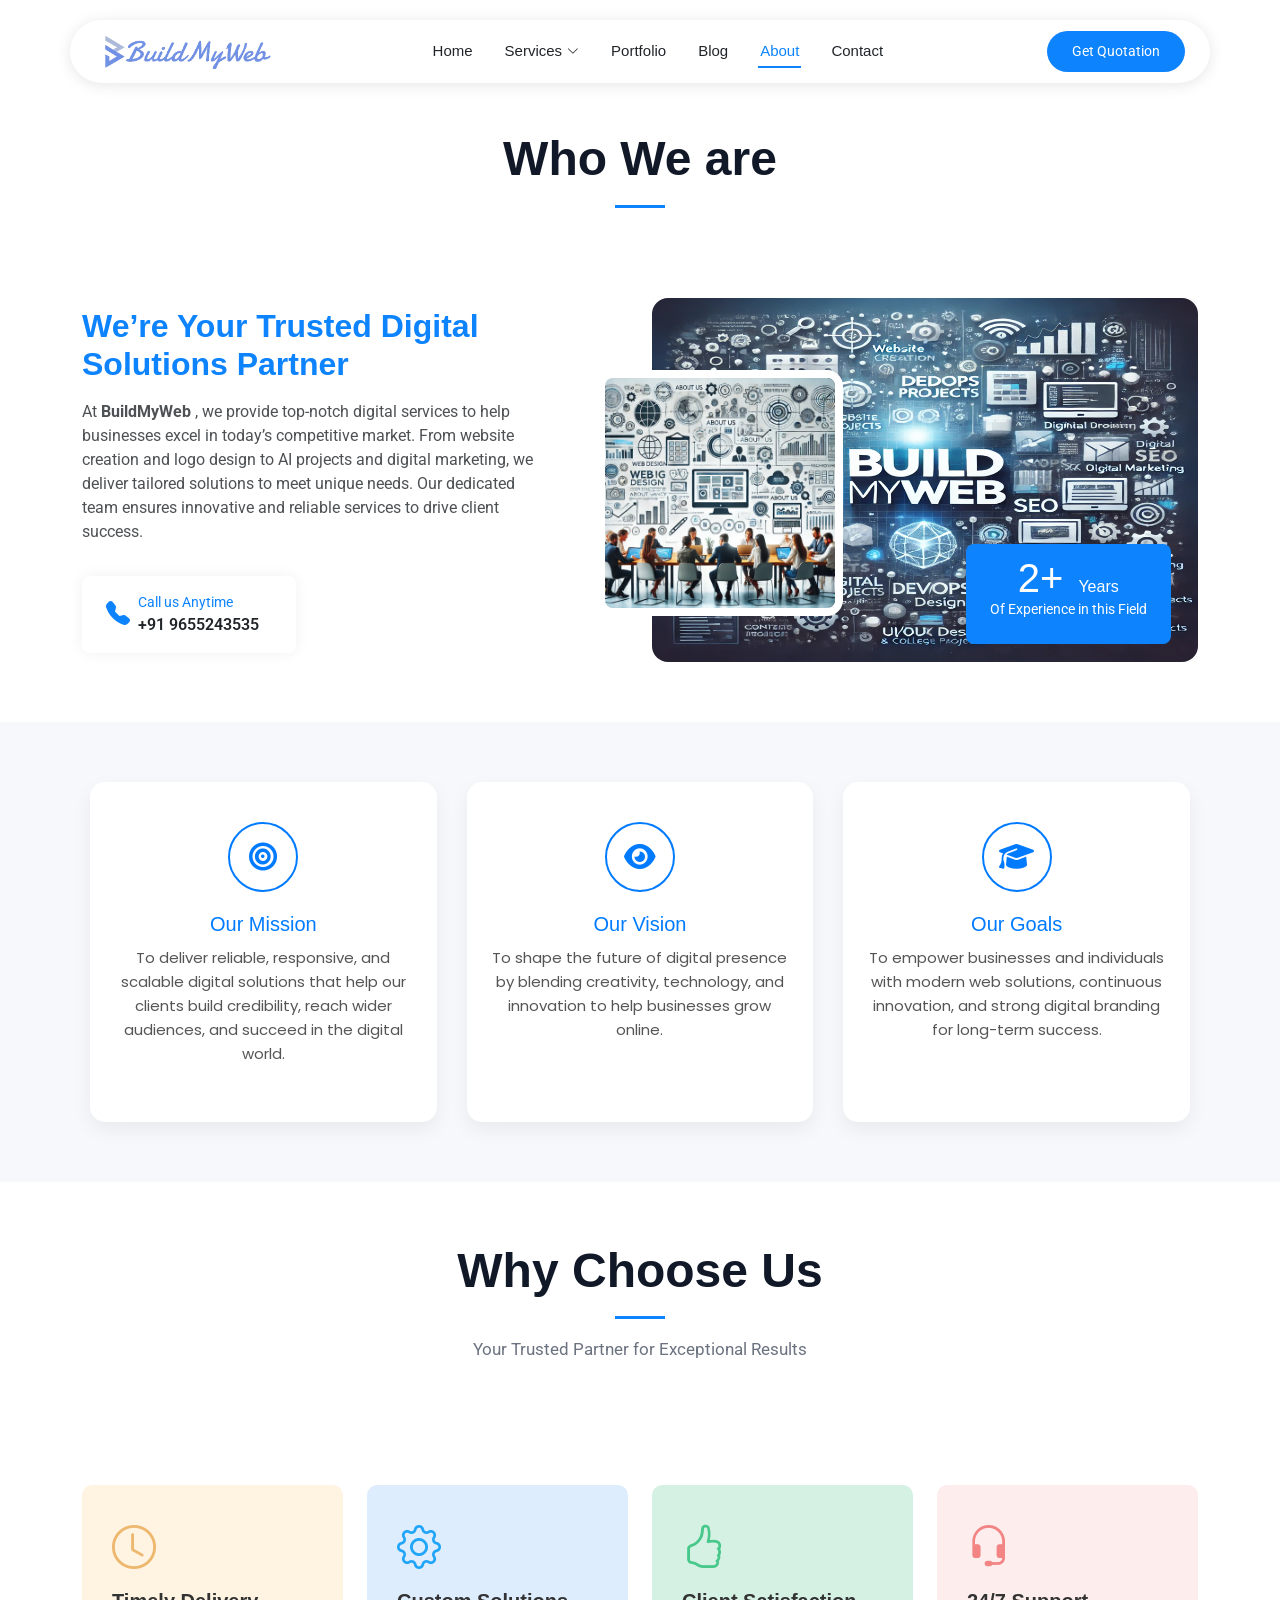
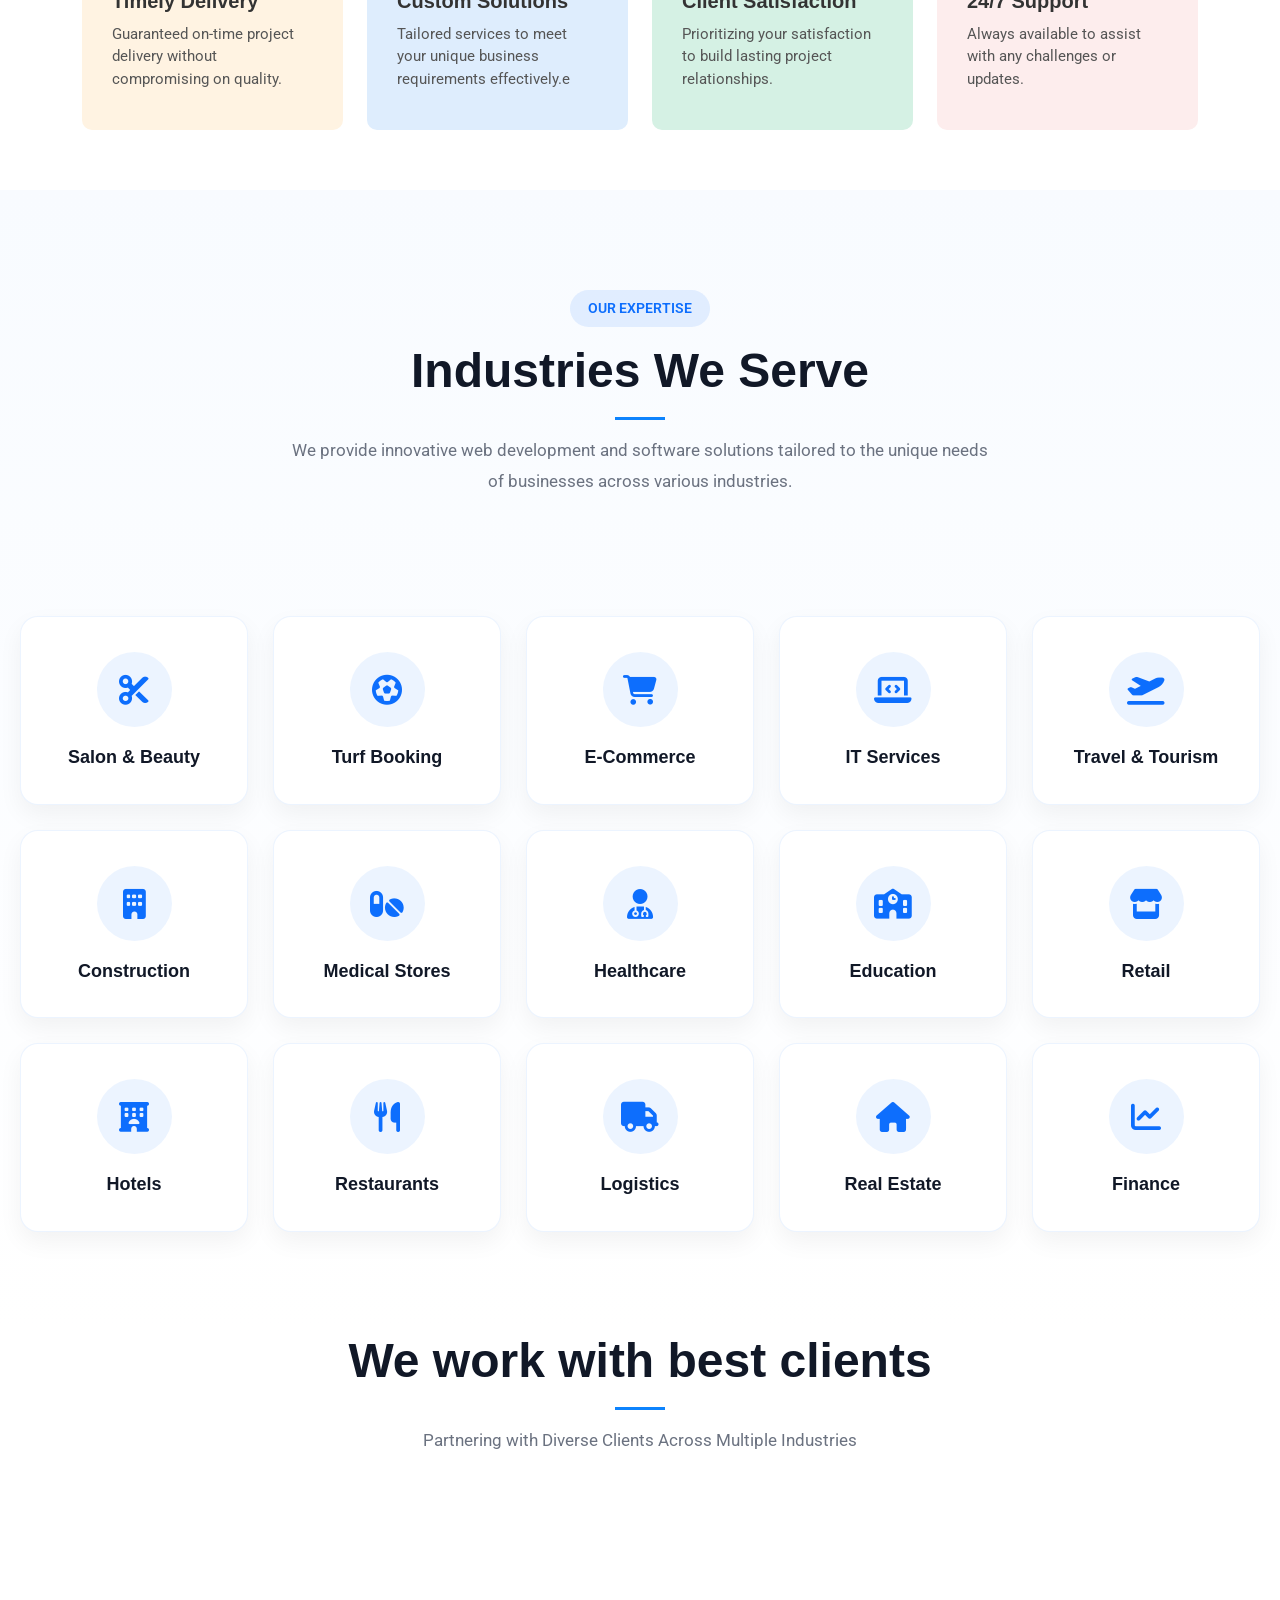
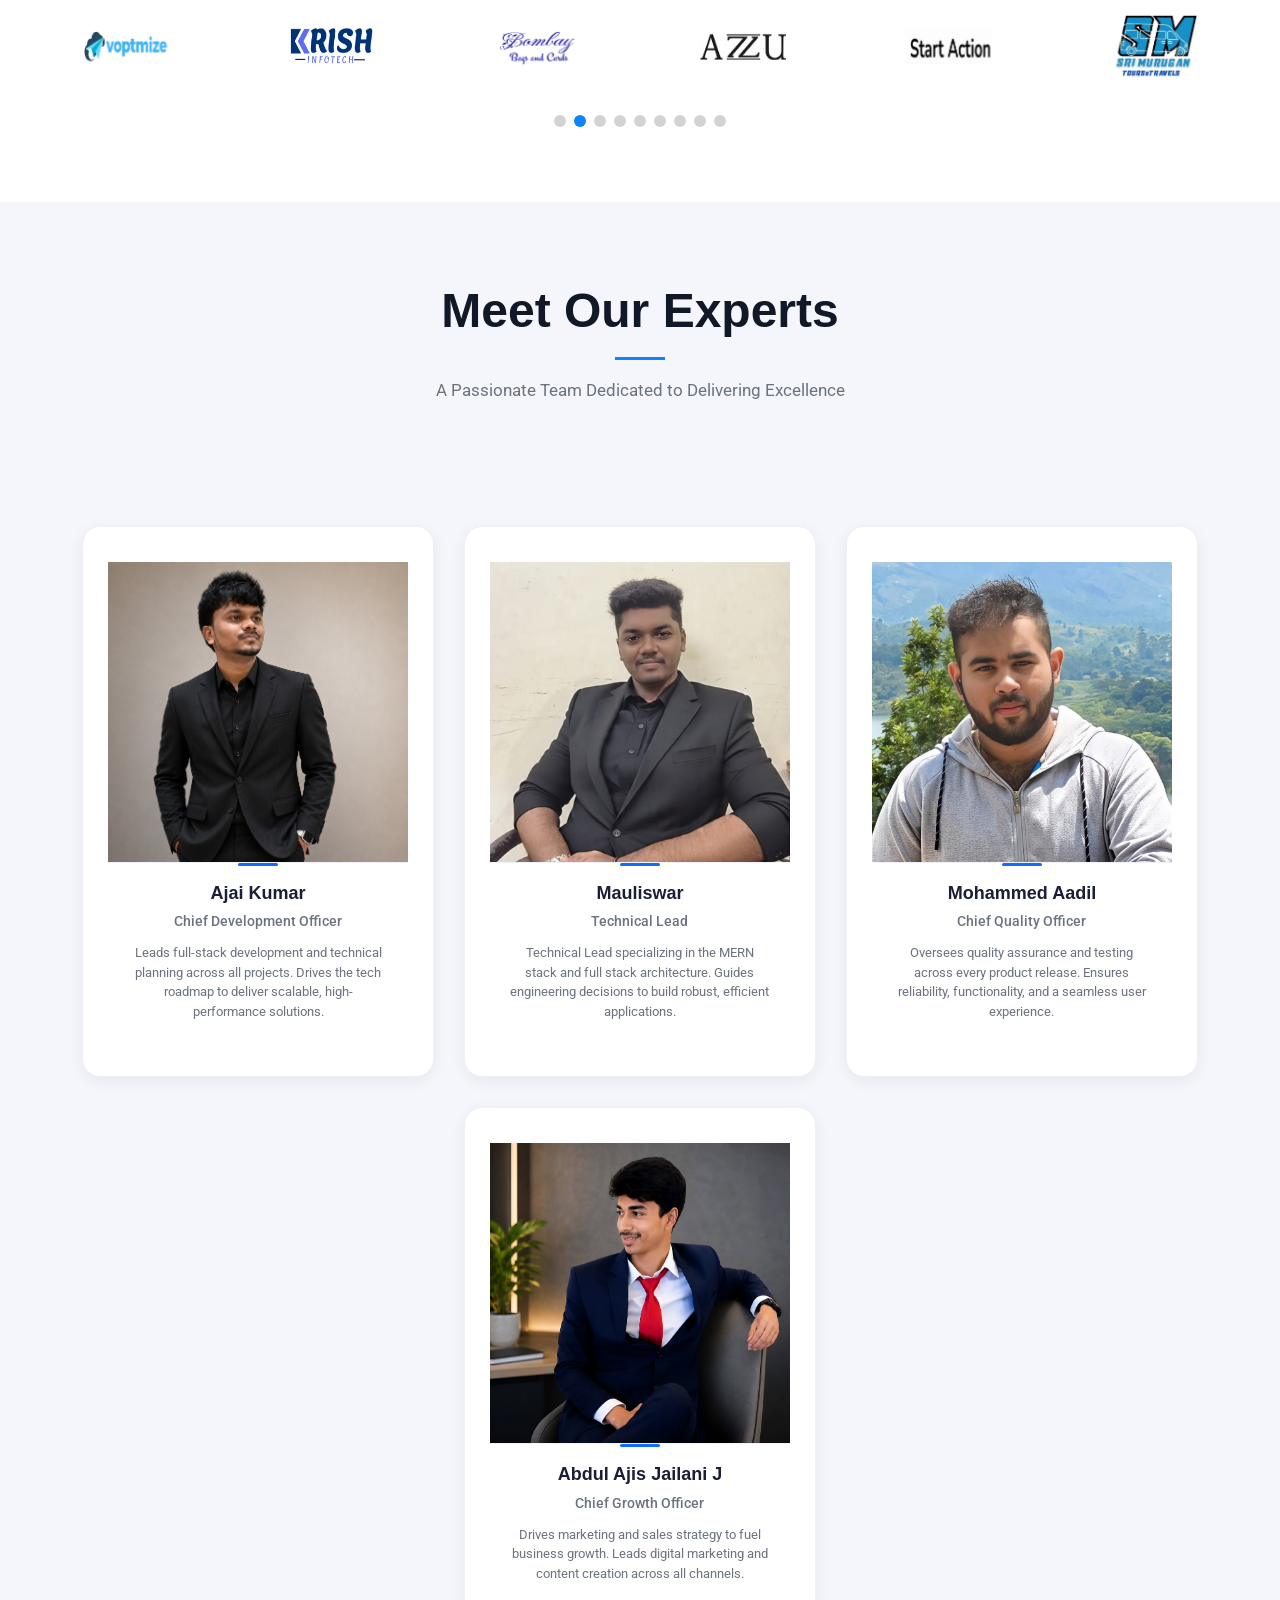
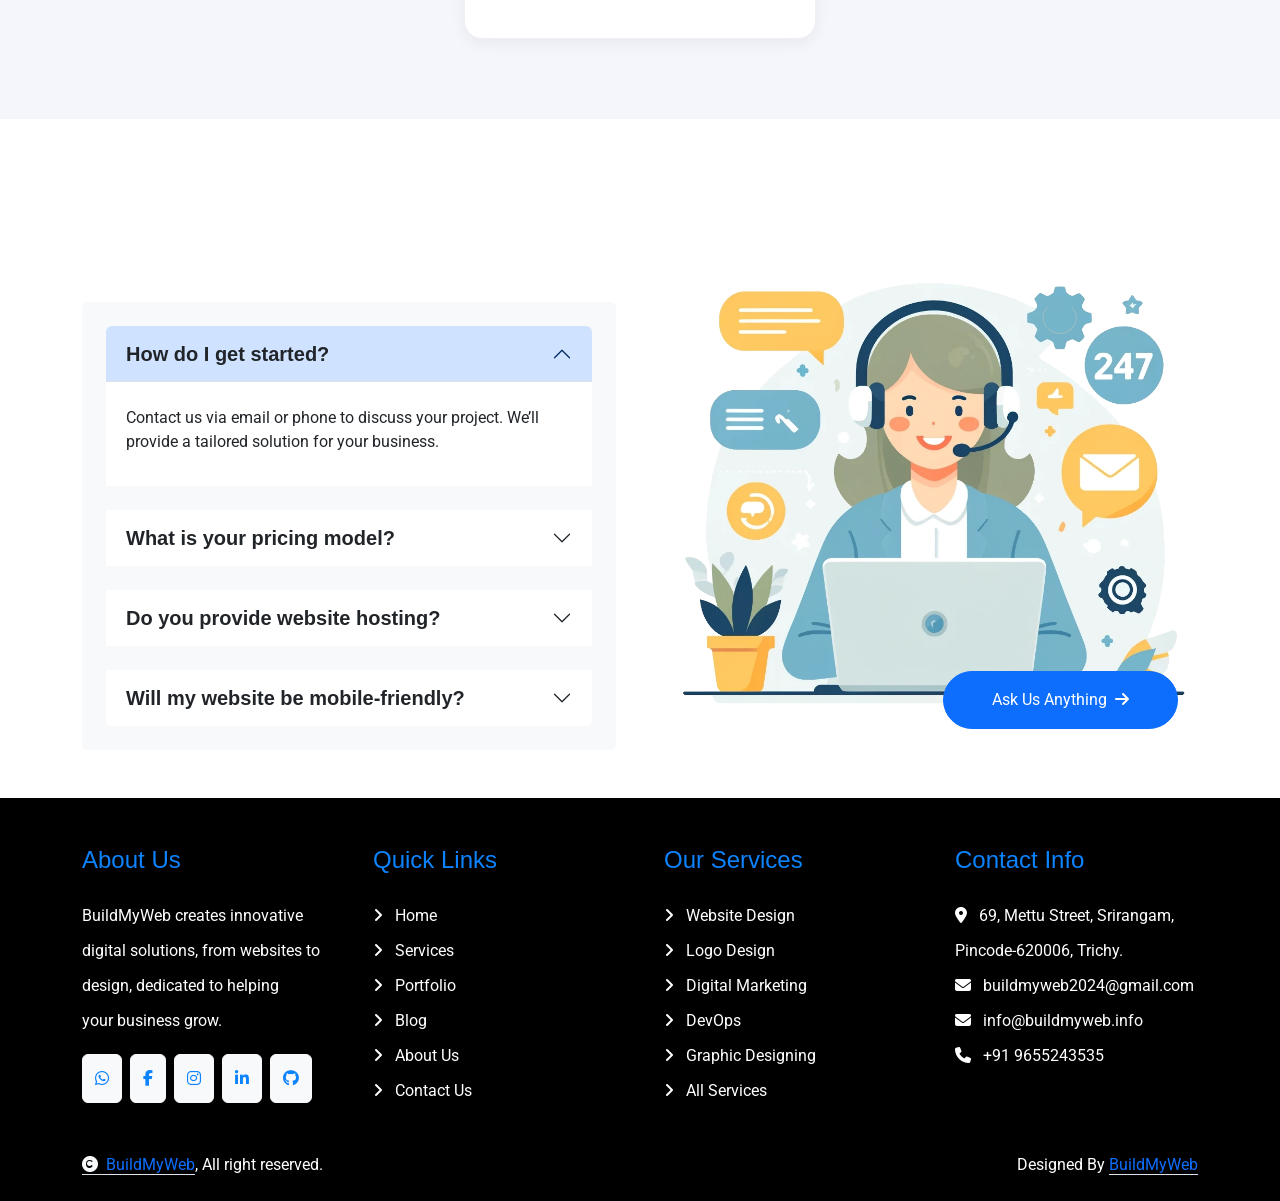
==== commit e0fedf50: "Error Fixed" ====
--- a/about.html
+++ b/about.html
@@ -1,4 +1,4 @@
-<!DOCTYPE html>
+﻿<!DOCTYPE html>
 <html lang="en">
 
 <head>
@@ -13,15 +13,16 @@
     <link href="assets/img/apple-touch-icon.png" rel="apple-touch-icon">
 
     <!-- Fonts -->
+    <link href="https://cdnjs.cloudflare.com" rel="preconnect" crossorigin>
     <link href="https://fonts.googleapis.com" rel="preconnect">
     <link href="https://fonts.gstatic.com" rel="preconnect" crossorigin>
-    <link href="https://fonts.googleapis.com/css2?family=Roboto:ital,wght@0,100;0,300;0,400;0,500;0,700;0,900;1,100;1,300;1,400;1,500;1,700;1,900&family=Poppins:ital,wght@0,100;0,200;0,300;0,400;0,500;0,600;0,700;0,800;0,900;1,100;1,200;1,300;1,400;1,500;1,600;1,700;1,800;1,900&family=Source+Sans+Pro:ital,wght@0,200;0,300;0,400;0,600;0,700;0,900;1,200;1,300;1,400;1,600;1,700;1,900&display=swap"
+    <link href="https://fonts.googleapis.com/css2?family=Roboto:ital,wght@0,400;0,600;0,700;1,400&family=Poppins:ital,wght@0,400;0,500;0,600;0,700;1,400&family=Source+Sans+Pro:ital,wght@0,400;0,600;0,700;1,400&display=swap"
         rel="stylesheet">
     <link href="https://cdnjs.cloudflare.com/ajax/libs/font-awesome/6.5.1/css/all.min.css" rel="stylesheet">
 
     <!-- Vendor CSS Files -->
     <link href="assets/vendor/bootstrap/css/bootstrap.min.css" rel="stylesheet">
-    <link href="assets/vendor/bootstrap-icons/bootstrap-icons.css" rel="stylesheet">
+    <link href="assets/vendor/bootstrap-icons/bootstrap-icons.min.css" rel="stylesheet">
     <link href="assets/vendor/aos/aos.css" rel="stylesheet">
     <link href="assets/vendor/glightbox/css/glightbox.min.css" rel="stylesheet">
     <link href="assets/vendor/swiper/swiper-bundle.min.css" rel="stylesheet">
@@ -511,14 +512,14 @@
                     
                     <div class="team-card">
                         <div class="team-card-img">
-                            <img src="assets/bmw_img/team/ajaikumar.jpeg" alt="Ajai Kumar">
+                            <img src="assets/bmw_img/team/ajaikumar.jpeg" alt="Ajai Kumar" loading="lazy">
 
                             
                         </div>
 
                         <div class="team-card-info">
                             <h4>Ajai Kumar</h4>
-                            <span class="team-role">Cheif Development Officer</span>
+                            <span class="team-role">Chief Development Officer</span>
                             <p class="team-desc">
                                 Leads full-stack development and technical planning across all projects.
                                 Drives the tech roadmap to deliver scalable, high-performance solutions.
@@ -529,7 +530,7 @@
                     
                     <div class="team-card">
                         <div class="team-card-img">
-                            <img src="assets/bmw_img/team/mauli.jpeg" alt="Mauliswar">
+                            <img src="assets/bmw_img/team/mauli.jpeg" alt="Mauliswar" loading="lazy">
 
                             
                         </div>
@@ -547,14 +548,14 @@
                     
                     <div class="team-card">
                         <div class="team-card-img">
-                            <img src="assets/bmw_img/team/mohammed_aadil.jpeg" alt="Mohammed Aadil">
+                            <img src="assets/bmw_img/team/mohammed_aadil.jpeg" alt="Mohammed Aadil" loading="lazy">
 
                             
                         </div>
 
                         <div class="team-card-info">
                             <h4>Mohammed Aadil</h4>
-                            <span class="team-role">Cheif Quality Officer</span>
+                            <span class="team-role">Chief Quality Officer</span>
                             <p class="team-desc">
                                 Oversees quality assurance and testing across every product release.
                                 Ensures reliability, functionality, and a seamless user experience.
@@ -565,14 +566,14 @@
                     
                     <div class="team-card">
                         <div class="team-card-img">
-                            <img src="assets/bmw_img/team/ajis_jailani.png" alt="Abdul Ajis Jailani J">
+                            <img src="assets/bmw_img/team/ajis_jailani.png" alt="Abdul Ajis Jailani J" loading="lazy">
 
                             
                         </div>
 
                         <div class="team-card-info">
                             <h4>Abdul Ajis Jailani J</h4>
-                            <span class="team-role">Cheif Growth Officer</span>
+                            <span class="team-role">Chief Growth Officer</span>
                             <p class="team-desc">
                                 Drives marketing and sales strategy to fuel business growth.
                                 Leads digital marketing and content creation across all channels.
@@ -836,7 +837,7 @@
                     <div class="team-card">
 
                         <div class="team-img">
-                            <img src="assets/bmw_img/team/icon/A.jpg" alt="Ajai Kumar">
+                            <img src="assets/bmw_img/team/icon/A.jpg" alt="Ajai Kumar" loading="lazy">
                         </div>
 
                         <div class="team-content">
@@ -856,7 +857,7 @@
                     <div class="team-card">
 
                         <div class="team-img">
-                            <img src="assets/bmw_img/team/icon/m1.jpeg" alt="Mauliswar">
+                            <img src="assets/bmw_img/team/icon/m1.jpeg" alt="Mauliswar" loading="lazy">
                         </div>
 
                         <div class="team-content">
@@ -876,7 +877,7 @@
                     <div class="team-card">
 
                         <div class="team-img">
-                            <img src="assets/bmw_img/team/icon/m3.jpeg" alt="Aadil">
+                            <img src="assets/bmw_img/team/icon/m3.jpeg" alt="Aadil" loading="lazy">
                         </div>
 
                         <div class="team-content">
@@ -896,7 +897,7 @@
                     <div class="team-card">
 
                         <div class="team-img">
-                            <img src="assets/bmw_img/team/icon/AJ.jpg" alt="Abdul Ajis Jailani J">
+                            <img src="assets/bmw_img/team/icon/AJ.jpg" alt="Abdul Ajis Jailani J" loading="lazy">
                         </div>
 
                         <div class="team-content">
@@ -1187,15 +1188,14 @@
 
     <script src="assets/vendor/bootstrap/js/bootstrap.bundle.min.js"></script>
     <script src="assets/vendor/php-email-form/validate.js"></script>
-    <script src="assets/vendor/aos/aos.js"></script>
-    <script src="assets/vendor/glightbox/js/glightbox.min.js"></script>
-    <script src="assets/vendor/swiper/swiper-bundle.min.js"></script>
-    <script src="assets/vendor/imagesloaded/imagesloaded.pkgd.min.js"></script>
-    <script src="assets/vendor/isotope-layout/isotope.pkgd.min.js"></script>
+    <script src="assets/vendor/aos/aos.js" defer></script>
+    <script src="assets/vendor/glightbox/js/glightbox.min.js" defer></script>
+    <script src="assets/vendor/swiper/swiper-bundle.min.js" defer></script>
+    <script src="assets/vendor/imagesloaded/imagesloaded.pkgd.min.js" defer></script>
+    <script src="assets/vendor/isotope-layout/isotope.pkgd.min.js" defer></script>
 
     <!-- Main JS File -->
-    <script src="assets/js/main.js"></script>
-    <script src="assets/js/main1.js"></script>
+    <script src="assets/js/main.js" defer></script>
 
 
 </body>
